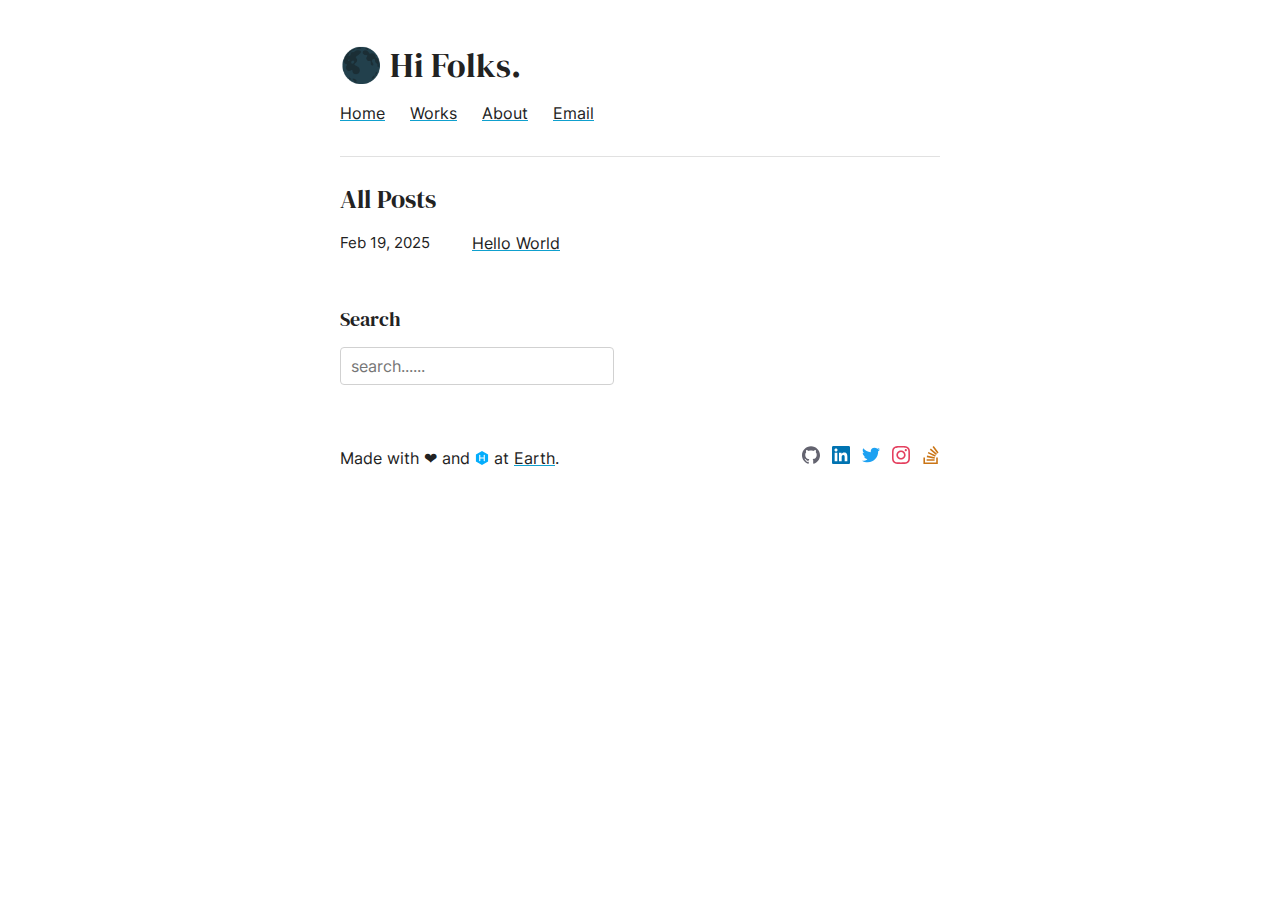
==== archives/index.html @ a4ba921f "Site updated: 2025-02-19 21:30:45" ====
<!DOCTYPE html>
<html lang="zh-Hans">

<head>

  <!-- Minima -->
  <!-- Hexo theme created by @adisaktijrs -->

  <!-- Basic Page Needs
  –––––––––––––––––––––––––––––––––––––––––––––––––– -->
  <meta charset="utf-8">

  
  <title>All Posts - </title>
  
  <link rel="sitemap" href="http://example.comsitemap.xml,sitemap.txt" />
  
  <link rel="canonical" href="http://example.com/archives/">
  
  <meta name="description" content="this is description">
  
  
  <meta name="author" content="">
  
  
  <meta property="og:image" content="http://example.com/images/thumbnail.jpg">
  
  
  <meta property="og:site_name" content="Hello, I&#39;m Jos" />
  <meta property="og:type" content="article" />
  <meta property="og:title" content="All Posts - " />
  
  <meta property="og:description" content="this is description">
  
  <meta property="og:url" content="http://example.com/archives/" />

  <meta name="twitter:card" content="summary_large_image">
  <meta name="twitter:title" content="All Posts - ">
  
  <meta name="twitter:description" content="this is description">
  
  
  
  <meta name="twitter:image" content="http://example.com/images/thumbnail.jpg">
  
  
  <meta name="twitter:url" content="http://example.com/archives/" />

  <!-- Mobile Specific Metas
  –––––––––––––––––––––––––––––––––––––––––––––––––– -->
  <meta name="viewport" content="width=device-width, initial-scale=1">

  <!-- Preload fonts
  –––––––––––––––––––––––––––––––––––––––––––––––––– -->
  <link rel="preload" href="/fonts/dm-serif-display-v4-latin-regular.woff2" as="font" type="font/woff2" crossorigin>
  <link rel="preload" href="/fonts/inter-v2-latin-regular.woff2" as="font" type="font/woff2" crossorigin>

  <!-- CSS
  –––––––––––––––––––––––––––––––––––––––––––––––––– -->
  
<link rel="stylesheet" href="/css/normalize.css">

  
<link rel="stylesheet" href="/css/skeleton.css">

  
<link rel="stylesheet" href="/css/custom.css">

  
<link rel="stylesheet" href="/css/prism-dark.css">

  
<link rel="stylesheet" href="/css/prism-line-numbers.css">

  <!-- User css -->
  
  
<link rel="stylesheet" href="/css/user.css">

  

  <!-- Favicon
  –––––––––––––––––––––––––––––––––––––––––––––––––– -->
  <link rel="icon" type="image/png" href="/images/favicon.png">

  <!-- Custom Theme Color Style
  –––––––––––––––––––––––––––––––––––––––––––––––––– -->
  <style>
  a:not(.icon) {
    text-decoration-color: #0FA0CE;
    background-image: linear-gradient(
      to bottom,
      rgba(0, 0, 0, 0) 50%,
      #0FA0CE 50%
    );
  }
  blockquote {
    border-left: 8px solid #0FA0CE;
  }
  .nanobar .bar {
    background: #0FA0CE;
  }
  .button.button-primary:hover,
  button.button-primary:hover,
  input[type="submit"].button-primary:hover,
  input[type="reset"].button-primary:hover,
  input[type="button"].button-primary:hover,
  .button.button-primary:focus,
  button.button-primary:focus,
  input[type="submit"].button-primary:focus,
  input[type="reset"].button-primary:focus,
  input[type="button"].button-primary:focus {
    background-color: #0FA0CE;
    border-color: #0FA0CE;
  }
  input[type="email"]:focus,
  input[type="number"]:focus,
  input[type="search"]:focus,
  input[type="text"]:focus,
  input[type="tel"]:focus,
  input[type="url"]:focus,
  input[type="password"]:focus,
  textarea:focus,
  select:focus {
    border: 1px solid #0FA0CE;
  }
</style>

  <!-- Google Analytics (With Privacy Settings On)
  –––––––––––––––––––––––––––––––––––––––––––––––––– -->
  

  
  <script src="/js/pic.min.js" defer></script>
  

  

<meta name="generator" content="Hexo 7.3.0"><link rel="alternate" href="/atom.xml" title="Hello, I'm Jos" type="application/atom+xml">
</head>

<body>
  <div class="container">
    <div class="row">
      <div>

        <div class="row">
  <div class="two columns" style="max-width: 50px">
    <h1 class="mt-2 mode">
      <div onclick=setDarkMode(true) id="darkBtn">🌑</div>
      <div onclick=setDarkMode(false) id="lightBtn" class=hidden>☀️</div>
      <script >
        if (localStorage.getItem('preferredTheme') == 'dark') {
          setDarkMode(true)
        }
        function setDarkMode(isDark) {
          var darkBtn = document.getElementById('darkBtn')
          var lightBtn = document.getElementById('lightBtn')
          if (isDark) {
            lightBtn.style.display = "block"
            darkBtn.style.display = "none"
            localStorage.setItem('preferredTheme', 'dark');
          } else {
            lightBtn.style.display = "none"
            darkBtn.style.display = "block"
            localStorage.removeItem('preferredTheme');
          }
          document.body.classList.toggle("darkmode");
        }
      </script>
    </h1>
  </div>

  <div class="six columns ml-1">
    <h1 class="mt-2">
      Hi Folks.
    </h1>
  </div>

  <div class="twelve columns">
    <div class="row">
      <div class="nine columns left">
        <a href="/">Home</a>
        
          
          <a href="/Works" class="ml">Works</a>
          
        
          
          <a href="/About" class="ml">About</a>
          
        
        
          
            <a href="mailto:test@test.test" target="_blank" class="ml">Email</a>
          
        
      </div>
    </div>
    <hr style="margin-bottom: 2.6rem">
  </div>
</div>

        <div class="trans">
          
<h2>All Posts</h2>


    <article>
      <div class="row">

        <div class="three columns left lit">
          <p class="bottom">Feb 19, 2025</p>
        </div>
        <div class="nine columns left mb-3">
          <a href="/2025/02/19/hello-world/" class="">
            
              Hello World
            
          </a>
        </div>
      </div>
    </article>

<div class="pagination-bar">
  <ul class="pagination">
    
    
  </ul>
</div>


        </div>
        <div class="row mt-2">
  <h3>Search</h3>
  <div><input id="search-text" title="search" class="search-text" type="text" placeholder="search......"></div>
  <div style="margin-top: 1.5rem;">
    <ul id="result"></ul>
  </div>
</div>
        <div class="row mt-2">
  
    <div class="eight columns">
      <p id="madewith">Made with ❤ and
        <a class="footer-link icon" href="https://hexo.io" target="_blank" style="text-decoration: none;" rel="noreferrer" aria-label="Hexo.io">
        <svg class="hexo svg-hov" width="14" role="img" xmlns="http://www.w3.org/2000/svg" viewBox="0 0 24 24"><title>Hexo.js</title><path d="M12 .007L1.57 6.056V18.05L12 23.995l10.43-6.049V5.952L12 .007zm4.798 17.105l-.939.521-.939-.521V12.94H9.08v4.172l-.94.521-.938-.521V6.89l.939-.521.939.521v4.172h5.84V6.89l.94-.521.938.521v10.222z"/></svg>
        </a>
        
        at <a href="https://en.wikipedia.org/wiki/Earth" target="_blank" rel="noreferrer">Earth</a>.</p>
        
    </div>

    <!-- Sepcial thanks to https://simpleicons.org/ for the icons -->
    <div class="four columns mb-3 posisi" >
      
      <a class="ml-0 footer-link icon" href="https://github.com/adisaktijrs" target="_blank" style="text-decoration: none" rel="noreferrer" aria-label="GitHub">
        <svg class="github svg-hov" width="18" role="img" viewBox="0 0 24 24" xmlns="http://www.w3.org/2000/svg"><title>GitHub</title><path d="M12 .297c-6.63 0-12 5.373-12 12 0 5.303 3.438 9.8 8.205 11.385.6.113.82-.258.82-.577 0-.285-.01-1.04-.015-2.04-3.338.724-4.042-1.61-4.042-1.61C4.422 18.07 3.633 17.7 3.633 17.7c-1.087-.744.084-.729.084-.729 1.205.084 1.838 1.236 1.838 1.236 1.07 1.835 2.809 1.305 3.495.998.108-.776.417-1.305.76-1.605-2.665-.3-5.466-1.332-5.466-5.93 0-1.31.465-2.38 1.235-3.22-.135-.303-.54-1.523.105-3.176 0 0 1.005-.322 3.3 1.23.96-.267 1.98-.399 3-.405 1.02.006 2.04.138 3 .405 2.28-1.552 3.285-1.23 3.285-1.23.645 1.653.24 2.873.12 3.176.765.84 1.23 1.91 1.23 3.22 0 4.61-2.805 5.625-5.475 5.92.42.36.81 1.096.81 2.22 0 1.606-.015 2.896-.015 3.286 0 .315.21.69.825.57C20.565 22.092 24 17.592 24 12.297c0-6.627-5.373-12-12-12"/></svg>
      </a>
      

      
      <a class="ml-0 footer-link icon" href="https://linkedin.com/in/adisaktijrs" target="_blank" style="text-decoration: none" rel="noreferrer" aria-label="LinkedIn">
        <svg class="linkedin svg-hov" width="18" role="img" viewBox="0 0 24 24" xmlns="http://www.w3.org/2000/svg"><title>LinkedIn</title><path d="M20.447 20.452h-3.554v-5.569c0-1.328-.027-3.037-1.852-3.037-1.853 0-2.136 1.445-2.136 2.939v5.667H9.351V9h3.414v1.561h.046c.477-.9 1.637-1.85 3.37-1.85 3.601 0 4.267 2.37 4.267 5.455v6.286zM5.337 7.433c-1.144 0-2.063-.926-2.063-2.065 0-1.138.92-2.063 2.063-2.063 1.14 0 2.064.925 2.064 2.063 0 1.139-.925 2.065-2.064 2.065zm1.782 13.019H3.555V9h3.564v11.452zM22.225 0H1.771C.792 0 0 .774 0 1.729v20.542C0 23.227.792 24 1.771 24h20.451C23.2 24 24 23.227 24 22.271V1.729C24 .774 23.2 0 22.222 0h.003z"/></svg>
      </a>
      

      
      <a class="ml-0 footer-link icon" href="https://twitter.com/adisaktijrs" target="_blank" style="text-decoration: none" rel="noreferrer" aria-label="Twitter">
        <svg class="twitter svg-hov" width="18" role="img" viewBox="0 0 24 24" xmlns="http://www.w3.org/2000/svg"><title>Twitter</title><path d="M23.954 4.569c-.885.389-1.83.654-2.825.775 1.014-.611 1.794-1.574 2.163-2.723-.951.555-2.005.959-3.127 1.184-.896-.959-2.173-1.559-3.591-1.559-2.717 0-4.92 2.203-4.92 4.917 0 .39.045.765.127 1.124C7.691 8.094 4.066 6.13 1.64 3.161c-.427.722-.666 1.561-.666 2.475 0 1.71.87 3.213 2.188 4.096-.807-.026-1.566-.248-2.228-.616v.061c0 2.385 1.693 4.374 3.946 4.827-.413.111-.849.171-1.296.171-.314 0-.615-.03-.916-.086.631 1.953 2.445 3.377 4.604 3.417-1.68 1.319-3.809 2.105-6.102 2.105-.39 0-.779-.023-1.17-.067 2.189 1.394 4.768 2.209 7.557 2.209 9.054 0 13.999-7.496 13.999-13.986 0-.209 0-.42-.015-.63.961-.689 1.8-1.56 2.46-2.548l-.047-.02z"/></svg>
      </a>
      

      
      <a class="ml-0 footer-link icon" href="https://instagram.com/adisaktijrs" target="_blank" style="text-decoration: none" rel="noreferrer" aria-label="Instagram">
        <svg class="instagram svg-hov" width="18" role="img" viewBox="0 0 24 24" xmlns="http://www.w3.org/2000/svg"><title>Instagram</title><path d="M12 0C8.74 0 8.333.015 7.053.072 5.775.132 4.905.333 4.14.63c-.789.306-1.459.717-2.126 1.384S.935 3.35.63 4.14C.333 4.905.131 5.775.072 7.053.012 8.333 0 8.74 0 12s.015 3.667.072 4.947c.06 1.277.261 2.148.558 2.913.306.788.717 1.459 1.384 2.126.667.666 1.336 1.079 2.126 1.384.766.296 1.636.499 2.913.558C8.333 23.988 8.74 24 12 24s3.667-.015 4.947-.072c1.277-.06 2.148-.262 2.913-.558.788-.306 1.459-.718 2.126-1.384.666-.667 1.079-1.335 1.384-2.126.296-.765.499-1.636.558-2.913.06-1.28.072-1.687.072-4.947s-.015-3.667-.072-4.947c-.06-1.277-.262-2.149-.558-2.913-.306-.789-.718-1.459-1.384-2.126C21.319 1.347 20.651.935 19.86.63c-.765-.297-1.636-.499-2.913-.558C15.667.012 15.26 0 12 0zm0 2.16c3.203 0 3.585.016 4.85.071 1.17.055 1.805.249 2.227.415.562.217.96.477 1.382.896.419.42.679.819.896 1.381.164.422.36 1.057.413 2.227.057 1.266.07 1.646.07 4.85s-.015 3.585-.074 4.85c-.061 1.17-.256 1.805-.421 2.227-.224.562-.479.96-.899 1.382-.419.419-.824.679-1.38.896-.42.164-1.065.36-2.235.413-1.274.057-1.649.07-4.859.07-3.211 0-3.586-.015-4.859-.074-1.171-.061-1.816-.256-2.236-.421-.569-.224-.96-.479-1.379-.899-.421-.419-.69-.824-.9-1.38-.165-.42-.359-1.065-.42-2.235-.045-1.26-.061-1.649-.061-4.844 0-3.196.016-3.586.061-4.861.061-1.17.255-1.814.42-2.234.21-.57.479-.96.9-1.381.419-.419.81-.689 1.379-.898.42-.166 1.051-.361 2.221-.421 1.275-.045 1.65-.06 4.859-.06l.045.03zm0 3.678c-3.405 0-6.162 2.76-6.162 6.162 0 3.405 2.76 6.162 6.162 6.162 3.405 0 6.162-2.76 6.162-6.162 0-3.405-2.76-6.162-6.162-6.162zM12 16c-2.21 0-4-1.79-4-4s1.79-4 4-4 4 1.79 4 4-1.79 4-4 4zm7.846-10.405c0 .795-.646 1.44-1.44 1.44-.795 0-1.44-.646-1.44-1.44 0-.794.646-1.439 1.44-1.439.793-.001 1.44.645 1.44 1.439z"/></svg>
      </a>
      

      
      <a class="ml-0 footer-link icon" href="https://stackoverflow.com/story/tobiasreithmeier" target="_blank" style="text-decoration: none" rel="noreferrer" aria-label="StackOverflow">
        <svg class="stackoverflow svg-hov" width="18" role="img" viewBox="0 0 24 24" xmlns="http://www.w3.org/2000/svg"><title>Stack Overflow</title><path d="M15.725 0l-1.72 1.277 6.39 8.588 1.716-1.277L15.725 0zm-3.94 3.418l-1.369 1.644 8.225 6.85 1.369-1.644-8.225-6.85zm-3.15 4.465l-.905 1.94 9.702 4.517.904-1.94-9.701-4.517zm-1.85 4.86l-.44 2.093 10.473 2.201.44-2.092-10.473-2.203zM1.89 15.47V24h19.19v-8.53h-2.133v6.397H4.021v-6.396H1.89zm4.265 2.133v2.13h10.66v-2.13H6.154Z"/></svg>
      </a>
      

    </div>
  
</div>

      </div>

    </div>

  </div>
  <script src="/js/nanobar.min.js"></script>

  <script>
    var options = {
      classname: 'nanobar',
      id: 'myNanobar'
    };
    var nanobar = new Nanobar(options);
    nanobar.go(30);
    nanobar.go(76);
    nanobar.go(100);
  </script>

</body>

</html>
---- css/skeleton.css ----
/*
* Skeleton V2.0.4
* Copyright 2014, Dave Gamache
* www.getskeleton.com
* Free to use under the MIT license.
* http://www.opensource.org/licenses/mit-license.php
* 12/29/2014
*/
/* Table of contents
––––––––––––––––––––––––––––––––––––––––––––––––––
- Grid
- Base Styles
- Typography
- Links
- Buttons
- Forms
- Lists
- Code
- Tables
- Spacing
- Utilities
- Clearing
- Media Queries
*/
/* Grid
–––––––––––––––––––––––––––––––––––––––––––––––––– */
.container {
  position: relative;
  width: 100%;
  max-width: 640px;
  margin: 0 auto;
  padding: 0 20px;
  box-sizing: border-box;
}

.column,
.columns {
  width: 100%;
  float: left;
  box-sizing: border-box;
}

/* For devices larger than 550px */
@media (min-width: 550px) {
  .column,
  .columns {
    margin-left: 4%;
  }

  .column:first-child,
  .columns:first-child {
    margin-left: 0;
  }

  .one.column,
  .one.columns {
    width: 4.66666666667%;
  }

  .two.columns {
    width: 13.3333333333%;
  }

  .three.columns {
    width: 22%;
  }

  .four.columns {
    width: 30.6666666667%;
  }

  .five.columns {
    width: 39.3333333333%;
  }

  .six.columns {
    width: 48%;
  }

  .seven.columns {
    width: 56.6666666667%;
  }

  .eight.columns {
    width: 65.3333333333%;
  }

  .nine.columns {
    width: 74.0%;
  }

  .ten.columns {
    width: 82.6666666667%;
  }

  .eleven.columns {
    width: 91.3333333333%;
  }

  .twelve.columns {
    width: 100%;
    margin-left: 0;
  }

  .one-third.column {
    width: 30.6666666667%;
  }

  .two-thirds.column {
    width: 65.3333333333%;
  }

  .one-half.column {
    width: 48%;
  }

  /* Offsets */
  .offset-by-one.column,
  .offset-by-one.columns {
    margin-left: 8.66666666667%;
  }

  .offset-by-two.column,
  .offset-by-two.columns {
    margin-left: 17.3333333333%;
  }

  .offset-by-three.column,
  .offset-by-three.columns {
    margin-left: 26%;
  }

  .offset-by-four.column,
  .offset-by-four.columns {
    margin-left: 34.6666666667%;
  }

  .offset-by-five.column,
  .offset-by-five.columns {
    margin-left: 43.3333333333%;
  }

  .offset-by-six.column,
  .offset-by-six.columns {
    margin-left: 52%;
  }

  .offset-by-seven.column,
  .offset-by-seven.columns {
    margin-left: 60.6666666667%;
  }

  .offset-by-eight.column,
  .offset-by-eight.columns {
    margin-left: 69.3333333333%;
  }

  .offset-by-nine.column,
  .offset-by-nine.columns {
    margin-left: 78.0%;
  }

  .offset-by-ten.column,
  .offset-by-ten.columns {
    margin-left: 86.6666666667%;
  }

  .offset-by-eleven.column,
  .offset-by-eleven.columns {
    margin-left: 95.3333333333%;
  }

  .offset-by-one-third.column,
  .offset-by-one-third.columns {
    margin-left: 34.6666666667%;
  }

  .offset-by-two-thirds.column,
  .offset-by-two-thirds.columns {
    margin-left: 69.3333333333%;
  }

  .offset-by-one-half.column,
  .offset-by-one-half.columns {
    margin-left: 52%;
  }
}

/* Base Styles
–––––––––––––––––––––––––––––––––––––––––––––––––– */
/* NOTE
html is set to 62.5% so that all the REM measurements throughout Skeleton
are based on 10px sizing. So basically 1.5rem = 15px :) */
html {
  font-size: 62.5%;
}

body {
  font-size: 1.6em;
  /* currently ems cause chrome bug misinterpreting rems on body element */
  line-height: 1.6;
  font-weight: 400;
  font-family: "Inter", "HelveticaNeue", "Helvetica Neue", Helvetica, Arial, sans-serif;
  color: #222;
}

/* Typography
–––––––––––––––––––––––––––––––––––––––––––––––––– */
h1, h2, h3, h4, h5, h6 {
  margin-top: 0;
  margin-bottom: 1.5rem;
  font-family: 'DM Serif Display', serif;
  font-weight: 400;
}

h1 {
  font-size: 3.4rem;
  line-height: 1.2;
}

h2 {
  font-size: 2.6rem;
  line-height: 1.25;
}

h3 {
  font-size: 2.0rem;
  line-height: 1.3;
}

h4 {
  font-size: 1.6rem;
  line-height: 1.35;
}

h5 {
  font-size: 1.4rem;
  line-height: 1.5;
}

h6 {
  font-size: 1.2rem;
  line-height: 1.6;
  letter-spacing: 0;
}

/* Larger than phablet */
/* @media (min-width: 550px) {
  h1 {
    font-size: 5.0rem;
  }

  h2 {
    font-size: 4.2rem;
  }

  h3 {
    font-size: 3.6rem;
  }

  h4 {
    font-size: 3.0rem;
  }

  h5 {
    font-size: 2.4rem;
  }

  h6 {
    font-size: 1.8rem;
  }
} */

p {
  margin-top: 0;
}

/* Links
–––––––––––––––––––––––––––––––––––––––––––––––––– */
a:not(.icon) {
  color: inherit;
  background-size: 100% 200%;
  transition:
    background-position .2s ease-in-out
}

a:hover:not(.icon),
a:focus:not(.icon) {
  background-position: 0 100%;
  color: #fff;
}

/* a:hover {
  background-color: #0FA0CE;
  transition: to top 200ms ease-out;

}

.link {
  text-decoration: none;
  color: inherit;
  position: relative;
}

.link:hover {
  color: inherit;
}

.link:after {
  content: "";
  position: absolute;
  z-index: -1;
  top: 80%;
  left: -0.1em;
  right: -0.1em;
  bottom: 0;
  transition: top 200ms cubic-bezier(0, .8, .13, 1);
  background-color: #0FA0CE;
}

.link:hover:after {
  top: 0%;
} */

/* Buttons
–––––––––––––––––––––––––––––––––––––––––––––––––– */
.button,
button,
input[type="submit"],
input[type="reset"],
input[type="button"] {
  display: inline-block;
  height: 38px;
  padding: 0 30px;
  color: #555;
  text-align: center;
  font-size: 11px;
  font-weight: 600;
  line-height: 38px;
  letter-spacing: .1rem;
  text-transform: uppercase;
  text-decoration: none;
  white-space: nowrap;
  background-color: transparent;
  border-radius: 4px;
  border: 1px solid #bbb;
  cursor: pointer;
  box-sizing: border-box;
}

.button:hover,
button:hover,
input[type="submit"]:hover,
input[type="reset"]:hover,
input[type="button"]:hover,
.button:focus,
button:focus,
input[type="submit"]:focus,
input[type="reset"]:focus,
input[type="button"]:focus {
  color: #333;
  border-color: #888;
  outline: 0;
}

.button.button-primary,
button.button-primary,
input[type="submit"].button-primary,
input[type="reset"].button-primary,
input[type="button"].button-primary {
  color: #FFF;
  background-color: #333;
  border-color: #333;
}

.button.button-primary:hover,
button.button-primary:hover,
input[type="submit"].button-primary:hover,
input[type="reset"].button-primary:hover,
input[type="button"].button-primary:hover,
.button.button-primary:focus,
button.button-primary:focus,
input[type="submit"].button-primary:focus,
input[type="reset"].button-primary:focus,
input[type="button"].button-primary:focus {
  color: #FFF;
}

/* Forms
–––––––––––––––––––––––––––––––––––––––––––––––––– */
input[type="email"],
input[type="number"],
input[type="search"],
input[type="text"],
input[type="tel"],
input[type="url"],
input[type="password"],
textarea,
select {
  height: 38px;
  padding: 6px 10px;
  /* The 6px vertically centers text on FF, ignored by Webkit */
  background-color: #fff;
  border: 1px solid #D1D1D1;
  border-radius: 4px;
  box-shadow: none;
  box-sizing: border-box;
}

/* Removes awkward default styles on some inputs for iOS */
input[type="email"],
input[type="number"],
input[type="search"],
input[type="text"],
input[type="tel"],
input[type="url"],
input[type="password"],
textarea {
  -webkit-appearance: none;
  -moz-appearance: none;
  appearance: none;
}

textarea {
  min-height: 65px;
  padding-top: 6px;
  padding-bottom: 6px;
}

input[type="email"]:focus,
input[type="number"]:focus,
input[type="search"]:focus,
input[type="text"]:focus,
input[type="tel"]:focus,
input[type="url"]:focus,
input[type="password"]:focus,
textarea:focus,
select:focus {
  outline: 0;
}

label,
legend {
  display: block;
  margin-bottom: .5rem;
  font-weight: 600;
}

fieldset {
  padding: 0;
  border-width: 0;
}

input[type="checkbox"],
input[type="radio"] {
  display: inline;
}

label>.label-body {
  display: inline-block;
  margin-left: .5rem;
  font-weight: normal;
}

/* Lists
–––––––––––––––––––––––––––––––––––––––––––––––––– */
ul {
  list-style: circle outside;
  margin-left: 2rem;
}

ol {
  list-style: decimal outside;
  margin-left: 2rem;
}

ol, ul {
  padding-left: 0;
  margin-top: 0;
}

ul ul,
ul ol,
ol ol,
ol ul {
  margin: 1.5rem 0 1.5rem 3rem;
  font-size: 90%;
}

li {
  margin-bottom: 1rem;
}

/* Code
–––––––––––––––––––––––––––––––––––––––––––––––––– */
/* code {
  padding: .2rem .5rem;
  margin: 0 .2rem;
  font-size: 90%;
  white-space: nowrap;
  background: #F1F1F1;
  border: 1px solid #E1E1E1;
  border-radius: 4px;
}

pre>code {
  display: block;
  padding: 1rem 1.5rem;
  white-space: pre;
} */
/* Tables
–––––––––––––––––––––––––––––––––––––––––––––––––– */
th,
td {
  padding: 12px 15px;
  text-align: left;
  border-bottom: 1px solid #E1E1E1;
}

th:first-child,
td:first-child {
  padding-left: 0;
}

th:last-child,
td:last-child {
  padding-right: 0;
}

/* Spacing
–––––––––––––––––––––––––––––––––––––––––––––––––– */
button,
.button {
  margin-bottom: 1rem;
}

input,
textarea,
select,
fieldset {
  margin-bottom: 1.5rem;
}

/* pre,
blockquote,
dl,
figure,
table,
p,
ul,
ol,
form {
  margin-bottom: 2.5rem;
} */

/* Utilities
–––––––––––––––––––––––––––––––––––––––––––––––––– */
.u-full-width {
  width: 100%;
  box-sizing: border-box;
}

.u-max-full-width {
  max-width: 100%;
  box-sizing: border-box;
}

.u-pull-right {
  float: right;
}

.u-pull-left {
  float: left;
}

/* Misc
–––––––––––––––––––––––––––––––––––––––––––––––––– */
hr {
  margin-top: 3rem;
  margin-bottom: 3.5rem;
  border-width: 0;
  border-top: 1px solid #E1E1E1;
}

/* Clearing
–––––––––––––––––––––––––––––––––––––––––––––––––– */
/* Self Clearing Goodness */
.container:after,
.row:after,
.u-cf {
  content: "";
  display: table;
  clear: both;
}

/* Media Queries
–––––––––––––––––––––––––––––––––––––––––––––––––– */
/*
Note: The best way to structure the use of media queries is to create the queries
near the relevant code. For example, if you wanted to change the styles for buttons
on small devices, paste the mobile query code up in the buttons section and style it
there.
*/
/* Larger than mobile */
@media (min-width: 400px) {}

/* Larger than phablet (also point when grid becomes active) */
@media (min-width: 550px) {}

/* Larger than tablet */
@media (min-width: 750px) {}

/* Larger than desktop */
@media (min-width: 1000px) {}

/* Larger than Desktop HD */
@media (min-width: 1200px) {}
---- css/custom.css ----
/* dm-serif-display-regular - latin */
@font-face {
  font-family: 'DM Serif Display';
  font-style: normal;
  font-weight: 400;
  src: url('../fonts/dm-serif-display-v4-latin-regular.eot'); /* IE9 Compat Modes */
  src: local('DM Serif Display Regular'), local('DMSerifDisplay-Regular'),
       url('../fonts/dm-serif-display-v4-latin-regular.eot?#iefix') format('embedded-opentype'), /* IE6-IE8 */
       url('../fonts/dm-serif-display-v4-latin-regular.woff2') format('woff2'), /* Super Modern Browsers */
       url('../fonts/dm-serif-display-v4-latin-regular.woff') format('woff'), /* Modern Browsers */
       url('../fonts/dm-serif-display-v4-latin-regular.ttf') format('truetype'), /* Safari, Android, iOS */
       url('../fonts/dm-serif-display-v4-latin-regular.svg#DMSerifDisplay') format('svg'); /* Legacy iOS */

  font-display: swap; /* Add font-display */
}

/* inter-regular - latin */
@font-face {
  font-family: 'Inter';
  font-style: normal;
  font-weight: 400;
  src: url('../fonts/inter-v2-latin-regular.eot'); /* IE9 Compat Modes */
  src: local(''),
       url('../fonts/inter-v2-latin-regular.eot?#iefix') format('embedded-opentype'), /* IE6-IE8 */
       url('../fonts/inter-v2-latin-regular.woff2') format('woff2'), /* Super Modern Browsers */
       url('../fonts/inter-v2-latin-regular.woff') format('woff'), /* Modern Browsers */
       url('../fonts/inter-v2-latin-regular.ttf') format('truetype'), /* Safari, Android, iOS */
       url('../fonts/inter-v2-latin-regular.svg#Inter') format('svg'); /* Legacy iOS */

  font-display: swap; /* Add font-display */
}

html {
  overflow: auto;
}

img {
  max-width: 100%;
  -webkit-box-shadow: 0 0 5px rgba(0, 0, 0, 0.6);
  -moz-box-shadow: 0 0 5px rgba(0, 0, 0, 0.6);
  box-shadow: 0 0 5px rgba(0, 0, 0, 0.6);
  margin-bottom: 1%;
}

@media (min-width: 550px) {
  /*
  Side by side gallery
  use with </> alignment
  e.g.
  [_gallery >](imgages/test.jpg)
  */
  img[alt~="_gallery"] {
    max-width: 49.5%;
  }

  /* Aligned to the right */
  img[alt$=">"] {
    float: right;
  }

  /* Aligned to the left */
  img[alt$="<"] {
    float: left;
  }

  /* Centered image */
  img[alt$="><"] {
    display: block;
    margin: auto;
    float: none !important;
  }
}

.center {
  text-align: center;
}

.left {
  margin-left: 0;
}

.lit {
  font-size: 1.5rem;
  font-weight: 300;
}

.little-svg {
  fill: #fff;
}

.ml-0 {
  margin-left: 0.7rem;
}

.ml {
  margin-left: 2rem;
}

.ml-1 {
  margin-left: 5rem;
}

.bottom {
  margin-block-start: 0px;
  margin-block-end: 0px;
  margin-bottom: 0px;
}

.mb-1 {
  margin-bottom: 0px;
}

.mb-2 {
  margin-bottom: 5px;
}

.mb-3 {
  margin-bottom: 20px;
}

.mr {
  margin-right: 32px;
}

.mt-0 {
  margin-top: 0px;
}

.mt-2 {
  margin-top: 3rem;
}

.mt-3 {
  margin-top: 4rem;
}

.mx-auto {
  margin: auto;
}

.mode {
  position: absolute;
  display: block;
  cursor: pointer;
  -webkit-touch-callout: none; /* iOS Safari */
    -webkit-user-select: none; /* Safari */
     -khtml-user-select: none; /* Konqueror HTML */
       -moz-user-select: none; /* Old versions of Firefox */
        -ms-user-select: none; /* Internet Explorer/Edge */
            user-select: none; /* Non-prefixed version, currently
                                  supported by Chrome, Edge, Opera and Firefox */
}

.text-center {
  text-align: center;
}

.text-right {
  text-align: right;
}

.tag-link {
  margin-right: 10px;
}

.about {
  width: 150px;
  height: 150px;
  border-radius: 50%;
}

code:not(pre code) {
  background-color: rgb(230, 230, 230);
  border-radius: 5px;
  padding: 0px 2px;
  font-size: 85%;
}

body.darkmode code:not(pre code) {
  background-color: rgb(65, 65, 65);
}

/* blockquote */
blockquote {
  font-family: 'Inter';
  background-color: rgba(148, 148, 149, 0.08) ;
  margin: 1.5em 0px;
  padding: 1.1em 20px 1px 20px;
  font-style: italic;
}

blockquote footer {
  font-family: 'Inter';
  font-size: 16px;
  padding-bottom: 10px;
  margin-top: -10px;
}

blockquote footer cite:before {
  content: "—";
  padding: 0 0.5em;
}

/* Scroll bar */
::-webkit-scrollbar {
  width: 8px;
  height: 8px;
}

::-webkit-scrollbar-thumb {
  background: rgb(128 128 128 / 70%);
}
::-webkit-scrollbar-thumb:window-inactive {
  background: rgb(128 128 128 / 20%);
}

::-webkit-scrollbar-thumb:active {
  background-color: rgb(128 128 128 / 100%);
}

/* Footer */
a.footer-link:hover,
a.footer-link:focus {
  cursor: pointer;
}

.svg-hov {
  transition: all .2s ease-in-out;
}
.svg-hov:hover {
  transform: translateY(-3px);
  transition: all .2s ease-in-out;

}

.hexo {
  fill: #03adfc;
  vertical-align: middle;
  padding-bottom: 4px;
}

.github {
  fill: #63636F;
}
.linkedin {
  fill: #0073b1;
}
.twitter {
  fill: #1DA1F2;
}
.instagram {
  fill: #E4405F
}
.stackoverflow {
  fill: #ca7516;
}
.nanobar {
  left: 0;
}

body {
  position: absolute;
  top: 10px;
  left: 10px;
  bottom: 10px;
  right: 10px;
  padding: 5px;
  overflow-y: scroll;
  overflow-x: hidden;
  transition: all 0.3s ease-in-out;
}

body.darkmode {
  background: rgb(34, 34, 38);
  color: rgb(230, 230, 230);
}

.trans {
  animation: transitionPlay 0.7s;
}

@keyframes transitionPlay {
  from {
    opacity: 0;
    transform: translateY(20px);
  }

  to {
    opacity: 1;
    transform: none;
  }
}

.hidden {
  display: none;
}

#comments {
  text-align: center;
}

#madewith {
  text-align: center;
}

.posisi {
  text-align: center;
}

@media (min-width: 550px) {
  .posisi {
    text-align: right;
  }

  #comments {
    text-align: left;
  }

  #madewith {
    text-align: left;
  }

}
---- css/prism-dark.css ----
/* https://github.com/PrismJS/prism-themes/blob/master/themes/prism-vsc-dark-plus.css */
pre[class*="language-"],
code[class*="language-"] {
  color: #d4d4d4;
  font-size: 13px;
  text-shadow: none;
  font-family: Menlo, Monaco, Consolas, "Andale Mono", "Ubuntu Mono",
    "Courier New", monospace;
  direction: ltr;
  text-align: left;
  white-space: pre;
  word-spacing: normal;
  word-break: normal;
  line-height: 1.5;
  -moz-tab-size: 4;
  -o-tab-size: 4;
  tab-size: 4;
  -webkit-hyphens: none;
  -moz-hyphens: none;
  -ms-hyphens: none;
  hyphens: none;
}

pre[class*="language-"]::selection,
code[class*="language-"]::selection,
pre[class*="language-"] *::selection,
code[class*="language-"] *::selection {
  text-shadow: none;
  background: #75a7ca;
}

@media print {
  pre[class*="language-"],
  code[class*="language-"] {
    text-shadow: none;
  }
}

pre[class*="language-"] {
  padding: 1em;
  margin: 0.5em 0;
  overflow: auto;
  background: #292929;
}

:not(pre) > code[class*="language-"] {
  padding: 0.1em 0.3em;
  border-radius: 0.3em;
  color: #db4c69;
  background: #f9f2f4;
}
/*********************************************************
* Tokens
*/
.namespace {
  opacity: 0.7;
}

.token.doctype .token.doctype-tag {
  color: #569cd6;
}

.token.doctype .token.name {
  color: #9cdcfe;
}

.token.comment,
.token.prolog {
  color: #6a9955;
}

.token.punctuation,
.language-html .language-css .token.punctuation,
.language-html .language-javascript .token.punctuation {
  color: #d4d4d4;
}

.token.property,
.token.tag,
.token.boolean,
.token.number,
.token.constant,
.token.symbol,
.token.inserted,
.token.unit {
  color: #b5cea8;
}

.token.selector,
.token.attr-name,
.token.string,
.token.char,
.token.builtin,
.token.deleted {
  color: #ce9178;
}

.language-css .token.string.url {
  text-decoration: underline;
}

.token.operator,
.token.entity {
  color: #d4d4d4;
}

.token.operator.arrow {
  color: #569cd6;
}

.token.atrule {
  color: #ce9178;
}

.token.atrule .token.rule {
  color: #c586c0;
}

.token.atrule .token.url {
  color: #9cdcfe;
}

.token.atrule .token.url .token.function {
  color: #dcdcaa;
}

.token.atrule .token.url .token.punctuation {
  color: #d4d4d4;
}

.token.keyword {
  color: #569cd6;
}

.token.keyword.module,
.token.keyword.control-flow {
  color: #c586c0;
}

.token.function,
.token.function .token.maybe-class-name {
  color: #dcdcaa;
}

.token.regex {
  color: #d16969;
}

.token.important {
  color: #569cd6;
}

.token.italic {
  font-style: italic;
}

.token.constant {
  color: #9cdcfe;
}

.token.class-name,
.token.maybe-class-name {
  color: #4ec9b0;
}

.token.console {
  color: #9cdcfe;
}

.token.parameter {
  color: #9cdcfe;
}

.token.interpolation {
  color: #9cdcfe;
}

.token.punctuation.interpolation-punctuation {
  color: #569cd6;
}

.token.boolean {
  color: #569cd6;
}

.token.property,
.token.variable,
.token.imports .token.maybe-class-name,
.token.exports .token.maybe-class-name {
  color: #9cdcfe;
}

.token.selector {
  color: #d7ba7d;
}

.token.escape {
  color: #d7ba7d;
}

.token.tag {
  color: #569cd6;
}

.token.tag .token.punctuation {
  color: #808080;
}

.token.cdata {
  color: #808080;
}

.token.attr-name {
  color: #9cdcfe;
}

.token.attr-value,
.token.attr-value .token.punctuation {
  color: #ce9178;
}

.token.attr-value .token.punctuation.attr-equals {
  color: #d4d4d4;
}

.token.entity {
  color: #569cd6;
}

.token.namespace {
  color: #4ec9b0;
}
/*********************************************************
* Language Specific
*/

pre[class*="language-javascript"],
code[class*="language-javascript"],
pre[class*="language-jsx"],
code[class*="language-jsx"],
pre[class*="language-typescript"],
code[class*="language-typescript"],
pre[class*="language-tsx"],
code[class*="language-tsx"] {
  color: #9cdcfe;
}

pre[class*="language-css"],
code[class*="language-css"] {
  color: #ce9178;
}

pre[class*="language-html"],
code[class*="language-html"] {
  color: #d4d4d4;
}

.language-regex .token.anchor {
  color: #dcdcaa;
}

.language-html .token.punctuation {
  color: #808080;
}
/*********************************************************
* Line highlighting
*/
pre[data-line] {
  position: relative;
}

pre[class*="language-"] > code[class*="language-"] {
  position: relative;
  z-index: 1;
}

.line-highlight {
  position: absolute;
  left: 0;
  right: 0;
  padding: inherit 0;
  margin-top: 1em;
  background: #f7ebc6;
  box-shadow: inset 5px 0 0 #f7d87c;
  z-index: 0;
  pointer-events: none;
  line-height: inherit;
  white-space: pre;
}
---- css/prism-line-numbers.css ----
pre[class*="language-"].line-numbers {
  position: relative;
  padding-left: 3em;
  counter-reset: linenumber;
}

pre[class*="language-"].line-numbers > code {
  position: relative;
  white-space: inherit;
}

.line-numbers .line-numbers-rows {
  position: absolute;
  pointer-events: none;
  top: 0;
  font-size: 100%;
  left: -3.8em;
  width: 3em; /* works for line-numbers below 1000 lines */
  letter-spacing: -1px;
  border-right: 1px solid #999;

  -webkit-user-select: none;
  -moz-user-select: none;
  -ms-user-select: none;
  user-select: none;
}

.line-numbers-rows > span {
  display: block;
  counter-increment: linenumber;
}

.line-numbers-rows > span:before {
  content: counter(linenumber);
  color: #999;
  display: block;
  padding-right: 0.8em;
  text-align: right;
}
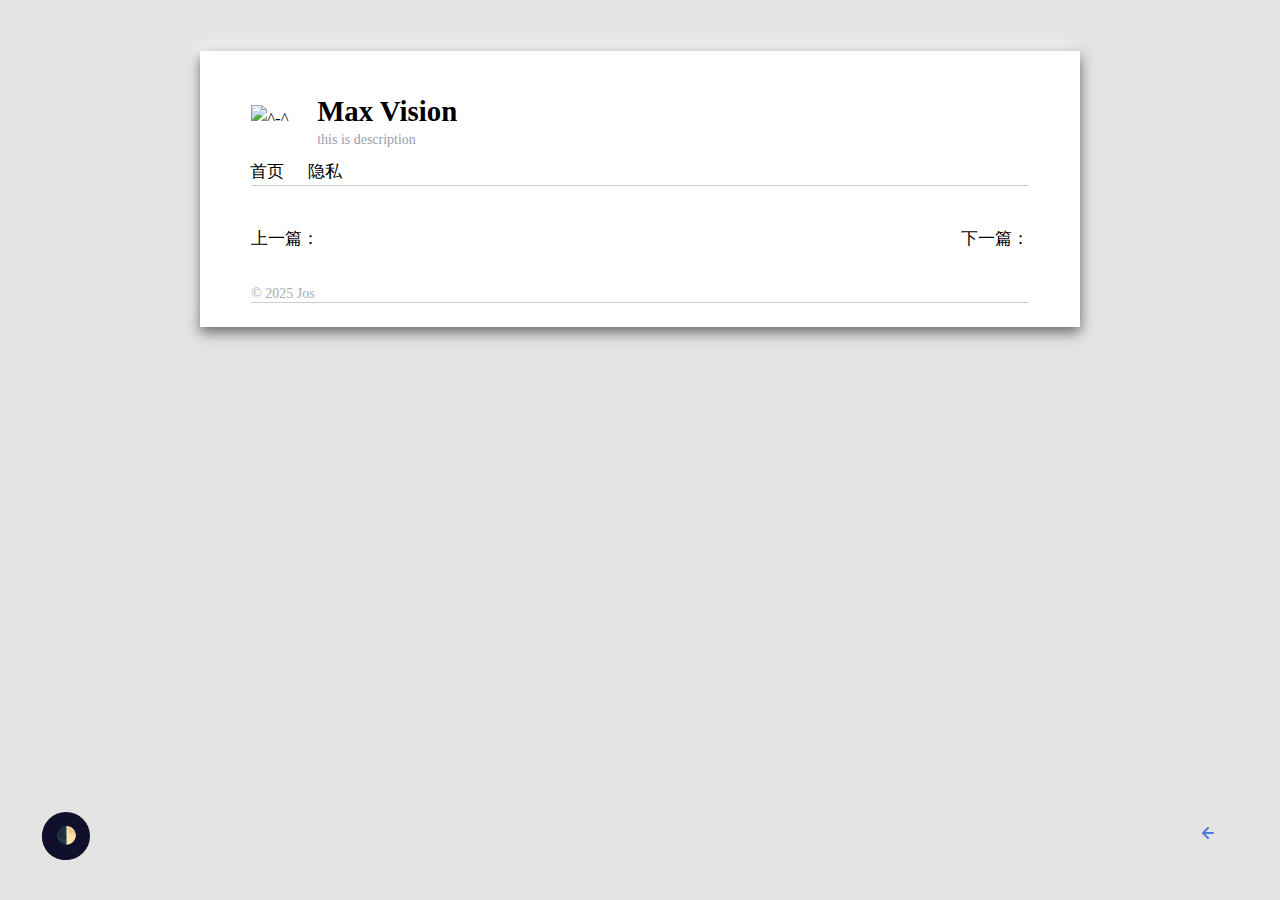
==== commit 178d3bea: "Site updated: 2025-02-19 23:43:36" ====
--- a/archives/index.html
+++ b/archives/index.html
@@ -1,309 +1,330 @@
 <!DOCTYPE html>
 <html lang="zh-Hans">
-
-<head>
-
-  <!-- Minima -->
-  <!-- Hexo theme created by @adisaktijrs -->
-
-  <!-- Basic Page Needs
-  –––––––––––––––––––––––––––––––––––––––––––––––––– -->
-  <meta charset="utf-8">
-
-  
-  <title>All Posts - </title>
-  
-  <link rel="sitemap" href="http://example.comsitemap.xml,sitemap.txt" />
-  
-  <link rel="canonical" href="http://example.com/archives/">
-  
-  <meta name="description" content="this is description">
-  
-  
-  <meta name="author" content="">
-  
-  
-  <meta property="og:image" content="http://example.com/images/thumbnail.jpg">
-  
-  
-  <meta property="og:site_name" content="Hello, I&#39;m Jos" />
-  <meta property="og:type" content="article" />
-  <meta property="og:title" content="All Posts - " />
-  
-  <meta property="og:description" content="this is description">
-  
-  <meta property="og:url" content="http://example.com/archives/" />
-
-  <meta name="twitter:card" content="summary_large_image">
-  <meta name="twitter:title" content="All Posts - ">
-  
-  <meta name="twitter:description" content="this is description">
-  
-  
-  
-  <meta name="twitter:image" content="http://example.com/images/thumbnail.jpg">
-  
-  
-  <meta name="twitter:url" content="http://example.com/archives/" />
-
-  <!-- Mobile Specific Metas
-  –––––––––––––––––––––––––––––––––––––––––––––––––– -->
-  <meta name="viewport" content="width=device-width, initial-scale=1">
-
-  <!-- Preload fonts
-  –––––––––––––––––––––––––––––––––––––––––––––––––– -->
-  <link rel="preload" href="/fonts/dm-serif-display-v4-latin-regular.woff2" as="font" type="font/woff2" crossorigin>
-  <link rel="preload" href="/fonts/inter-v2-latin-regular.woff2" as="font" type="font/woff2" crossorigin>
-
-  <!-- CSS
-  –––––––––––––––––––––––––––––––––––––––––––––––––– -->
-  
-<link rel="stylesheet" href="/css/normalize.css">
-
-  
-<link rel="stylesheet" href="/css/skeleton.css">
-
-  
+    
+    <head>
+    <meta charset="utf-8">
+    <meta content="width=device-width, initial-scale=1.0, maximum-scale=1.0, user-scalable=no, viewport-fit=cover" name="viewport" />
+    <meta name="description" content="" />
+    <meta name="hexo-theme-A4" content="v1.9.7" />
+    <link rel="alternate icon" type="image/webp" href="/img/favicon.webp">
+    <title>Max Vision</title>
+
+    
+        
+<link rel="stylesheet" href="/css/highlight/style1.css">
+
+        
+<link rel="stylesheet" href="/css/reset.css">
+
+        
+<link rel="stylesheet" href="/css/markdown.css">
+
+        
+<link rel="stylesheet" href="/css/fonts.css">
+ 
+         <!--注意：首页既不是post也不是page-->
+        
+        
+        
+<link rel="stylesheet" href="/css/ui.css">
+ 
+        
+<link rel="stylesheet" href="/css/style.css">
+
+
+        
+            <!--返回顶部css-->
+            
+<link rel="stylesheet" href="/css/returnToTop.css">
+
+            
+<link rel="stylesheet" href="/css/unicons.css">
+
+        
+        
+    
+
+    
+        
+<link rel="stylesheet" href="/css/returnToLastPage.css">
+
+    
+    
+   
+<link rel="stylesheet" href="/css/lightgallery-bundle.min.css">
+
+
+   
+        
 <link rel="stylesheet" href="/css/custom.css">
 
-  
-<link rel="stylesheet" href="/css/prism-dark.css">
-
-  
-<link rel="stylesheet" href="/css/prism-line-numbers.css">
-
-  <!-- User css -->
-  
-  
-<link rel="stylesheet" href="/css/user.css">
-
-  
-
-  <!-- Favicon
-  –––––––––––––––––––––––––––––––––––––––––––––––––– -->
-  <link rel="icon" type="image/png" href="/images/favicon.png">
-
-  <!-- Custom Theme Color Style
-  –––––––––––––––––––––––––––––––––––––––––––––––––– -->
-  <style>
-  a:not(.icon) {
-    text-decoration-color: #0FA0CE;
-    background-image: linear-gradient(
-      to bottom,
-      rgba(0, 0, 0, 0) 50%,
-      #0FA0CE 50%
-    );
-  }
-  blockquote {
-    border-left: 8px solid #0FA0CE;
-  }
-  .nanobar .bar {
-    background: #0FA0CE;
-  }
-  .button.button-primary:hover,
-  button.button-primary:hover,
-  input[type="submit"].button-primary:hover,
-  input[type="reset"].button-primary:hover,
-  input[type="button"].button-primary:hover,
-  .button.button-primary:focus,
-  button.button-primary:focus,
-  input[type="submit"].button-primary:focus,
-  input[type="reset"].button-primary:focus,
-  input[type="button"].button-primary:focus {
-    background-color: #0FA0CE;
-    border-color: #0FA0CE;
-  }
-  input[type="email"]:focus,
-  input[type="number"]:focus,
-  input[type="search"]:focus,
-  input[type="text"]:focus,
-  input[type="tel"]:focus,
-  input[type="url"]:focus,
-  input[type="password"]:focus,
-  textarea:focus,
-  select:focus {
-    border: 1px solid #0FA0CE;
-  }
-</style>
-
-  <!-- Google Analytics (With Privacy Settings On)
-  –––––––––––––––––––––––––––––––––––––––––––––––––– -->
-  
-
-  
-  <script src="/js/pic.min.js" defer></script>
-  
-
-  
-
-<meta name="generator" content="Hexo 7.3.0"><link rel="alternate" href="/atom.xml" title="Hello, I'm Jos" type="application/atom+xml">
+    
+
+<meta name="generator" content="Hexo 7.3.0"><link rel="alternate" href="/atom.xml" title="Max Vision" type="application/atom+xml">
 </head>
-
-<body>
-  <div class="container">
-    <div class="row">
-      <div>
-
-        <div class="row">
-  <div class="two columns" style="max-width: 50px">
-    <h1 class="mt-2 mode">
-      <div onclick=setDarkMode(true) id="darkBtn">🌑</div>
-      <div onclick=setDarkMode(false) id="lightBtn" class=hidden>☀️</div>
-      <script >
-        if (localStorage.getItem('preferredTheme') == 'dark') {
-          setDarkMode(true)
-        }
-        function setDarkMode(isDark) {
-          var darkBtn = document.getElementById('darkBtn')
-          var lightBtn = document.getElementById('lightBtn')
-          if (isDark) {
-            lightBtn.style.display = "block"
-            darkBtn.style.display = "none"
-            localStorage.setItem('preferredTheme', 'dark');
-          } else {
-            lightBtn.style.display = "none"
-            darkBtn.style.display = "block"
-            localStorage.removeItem('preferredTheme');
-          }
-          document.body.classList.toggle("darkmode");
-        }
-      </script>
-    </h1>
-  </div>
-
-  <div class="six columns ml-1">
-    <h1 class="mt-2">
-      Hi Folks.
-    </h1>
-  </div>
-
-  <div class="twelve columns">
-    <div class="row">
-      <div class="nine columns left">
-        <a href="/">Home</a>
-        
-          
-          <a href="/Works" class="ml">Works</a>
-          
-        
-          
-          <a href="/About" class="ml">About</a>
-          
-        
-        
-          
-            <a href="mailto:test@test.test" target="_blank" class="ml">Email</a>
-          
-        
-      </div>
+    
+    
+
+    
+    
+
+
+
+    
+
+    
+    
+
+
+
+
+    
+    
+    
+    <body>
+        <script src="/js/darkmode-js.min.js"></script>
+        
+        <script>
+            const options = {
+                bottom: '40px', // default: '32px'
+                right: 'unset', // default: '32px'
+                left: '42px', // default: 'unset'
+                time: '0.3s', // default: '0.3s'
+                mixColor: '#fff', // default: '#fff'
+                backgroundColor: ' #e4e4e4 ',  // default: '#fff'
+                buttonColorDark: '#100f2c',  // default: '#100f2c'
+                buttonColorLight: '#fff', // default: '#fff'
+                saveInCookies: true, // default: true,
+                label: '🌓', // default: ''
+                autoMatchOsTheme: true // default: true
+            }
+            const darkmode = new Darkmode(options);
+            darkmode.showWidget();
+        </script>
+        
+        
+        <div class="paper">
+            
+            
+            
+            
+                <div class="shadow-drop-2-bottom paper-main">
+                    
+
+
+<div class="header">
+    <div class="header-container">
+        <style>
+            .header-img {
+                width: 56px;
+                height: auto;
+                object-fit: cover; /* 保持图片比例 */
+                transition: transform 0.3s ease-in-out; 
+                border-radius: 0; 
+            }
+            
+        </style>
+        <img 
+            alt="^-^" 
+            cache-control="max-age=86400" 
+            class="header-img" 
+            src="/img/favicon.webp" 
+        />
+        <div class="header-content">
+            <a class="logo" href="/">Max Vision</a> 
+            <span class="description">this is description</span> 
+        </div>
     </div>
-    <hr style="margin-bottom: 2.6rem">
-  </div>
+    
+   
+    <ul class="nav">
+        
+            
+                <li><a href="/">首页</a></li>
+            
+        
+            
+                <li><a href="/privacy/">隐私</a></li>
+            
+        
+    </ul>
+</div> 
+        
+                    
+                    
+
+                    
+                    
+                    
+                    <!--说明是文章post页面-->
+                    
+                        <div class="post-main">
+    
+
+    
+
+    
+
+    <div class="post-md">
+        
+            
+        
+        
+    </div>
+
+    <div class="post-meta">
+        <i>
+        
+        </i>
+    </div>
+    <br>
+    
+    
+        
+            
+    
+            <div class="post-footer-pre-next">
+                
+                    <span>上一篇：<a href='/'></a></span>
+                
+
+                
+                    <span class="post-footer-pre-next-last-span-right">下一篇：<a href="/"></a>
+                    </span>
+                
+            </div>
+    
+        
+    
+
+    
+        
+
+     
 </div>
 
-        <div class="trans">
-          
-<h2>All Posts</h2>
-
-
-    <article>
-      <div class="row">
-
-        <div class="three columns left lit">
-          <p class="bottom">Feb 19, 2025</p>
-        </div>
-        <div class="nine columns left mb-3">
-          <a href="/2025/02/19/hello-world/" class="">
-            
-              Hello World
-            
-          </a>
-        </div>
-      </div>
-    </article>
-
-<div class="pagination-bar">
-  <ul class="pagination">
-    
-    
-  </ul>
+
+
+                                      
+                    
+                    
+                    <div class="footer">
+    
+        <span> 
+            © 2025 Jos 
+
+            
+                
+
+            
+        </span>
+       
+    
 </div>
 
 
-        </div>
-        <div class="row mt-2">
-  <h3>Search</h3>
-  <div><input id="search-text" title="search" class="search-text" type="text" placeholder="search......"></div>
-  <div style="margin-top: 1.5rem;">
-    <ul id="result"></ul>
-  </div>
+
+<!--这是指一条线往下的内容-->
+<div class="footer-last">
+    
+            <span></span>
+            
+    
 </div>
-        <div class="row mt-2">
-  
-    <div class="eight columns">
-      <p id="madewith">Made with ❤ and
-        <a class="footer-link icon" href="https://hexo.io" target="_blank" style="text-decoration: none;" rel="noreferrer" aria-label="Hexo.io">
-        <svg class="hexo svg-hov" width="14" role="img" xmlns="http://www.w3.org/2000/svg" viewBox="0 0 24 24"><title>Hexo.js</title><path d="M12 .007L1.57 6.056V18.05L12 23.995l10.43-6.049V5.952L12 .007zm4.798 17.105l-.939.521-.939-.521V12.94H9.08v4.172l-.94.521-.938-.521V6.89l.939-.521.939.521v4.172h5.84V6.89l.94-.521.938.521v10.222z"/></svg>
-        </a>
-        
-        at <a href="https://en.wikipedia.org/wiki/Earth" target="_blank" rel="noreferrer">Earth</a>.</p>
-        
-    </div>
-
-    <!-- Sepcial thanks to https://simpleicons.org/ for the icons -->
-    <div class="four columns mb-3 posisi" >
-      
-      <a class="ml-0 footer-link icon" href="https://github.com/adisaktijrs" target="_blank" style="text-decoration: none" rel="noreferrer" aria-label="GitHub">
-        <svg class="github svg-hov" width="18" role="img" viewBox="0 0 24 24" xmlns="http://www.w3.org/2000/svg"><title>GitHub</title><path d="M12 .297c-6.63 0-12 5.373-12 12 0 5.303 3.438 9.8 8.205 11.385.6.113.82-.258.82-.577 0-.285-.01-1.04-.015-2.04-3.338.724-4.042-1.61-4.042-1.61C4.422 18.07 3.633 17.7 3.633 17.7c-1.087-.744.084-.729.084-.729 1.205.084 1.838 1.236 1.838 1.236 1.07 1.835 2.809 1.305 3.495.998.108-.776.417-1.305.76-1.605-2.665-.3-5.466-1.332-5.466-5.93 0-1.31.465-2.38 1.235-3.22-.135-.303-.54-1.523.105-3.176 0 0 1.005-.322 3.3 1.23.96-.267 1.98-.399 3-.405 1.02.006 2.04.138 3 .405 2.28-1.552 3.285-1.23 3.285-1.23.645 1.653.24 2.873.12 3.176.765.84 1.23 1.91 1.23 3.22 0 4.61-2.805 5.625-5.475 5.92.42.36.81 1.096.81 2.22 0 1.606-.015 2.896-.015 3.286 0 .315.21.69.825.57C20.565 22.092 24 17.592 24 12.297c0-6.627-5.373-12-12-12"/></svg>
-      </a>
-      
-
-      
-      <a class="ml-0 footer-link icon" href="https://linkedin.com/in/adisaktijrs" target="_blank" style="text-decoration: none" rel="noreferrer" aria-label="LinkedIn">
-        <svg class="linkedin svg-hov" width="18" role="img" viewBox="0 0 24 24" xmlns="http://www.w3.org/2000/svg"><title>LinkedIn</title><path d="M20.447 20.452h-3.554v-5.569c0-1.328-.027-3.037-1.852-3.037-1.853 0-2.136 1.445-2.136 2.939v5.667H9.351V9h3.414v1.561h.046c.477-.9 1.637-1.85 3.37-1.85 3.601 0 4.267 2.37 4.267 5.455v6.286zM5.337 7.433c-1.144 0-2.063-.926-2.063-2.065 0-1.138.92-2.063 2.063-2.063 1.14 0 2.064.925 2.064 2.063 0 1.139-.925 2.065-2.064 2.065zm1.782 13.019H3.555V9h3.564v11.452zM22.225 0H1.771C.792 0 0 .774 0 1.729v20.542C0 23.227.792 24 1.771 24h20.451C23.2 24 24 23.227 24 22.271V1.729C24 .774 23.2 0 22.222 0h.003z"/></svg>
-      </a>
-      
-
-      
-      <a class="ml-0 footer-link icon" href="https://twitter.com/adisaktijrs" target="_blank" style="text-decoration: none" rel="noreferrer" aria-label="Twitter">
-        <svg class="twitter svg-hov" width="18" role="img" viewBox="0 0 24 24" xmlns="http://www.w3.org/2000/svg"><title>Twitter</title><path d="M23.954 4.569c-.885.389-1.83.654-2.825.775 1.014-.611 1.794-1.574 2.163-2.723-.951.555-2.005.959-3.127 1.184-.896-.959-2.173-1.559-3.591-1.559-2.717 0-4.92 2.203-4.92 4.917 0 .39.045.765.127 1.124C7.691 8.094 4.066 6.13 1.64 3.161c-.427.722-.666 1.561-.666 2.475 0 1.71.87 3.213 2.188 4.096-.807-.026-1.566-.248-2.228-.616v.061c0 2.385 1.693 4.374 3.946 4.827-.413.111-.849.171-1.296.171-.314 0-.615-.03-.916-.086.631 1.953 2.445 3.377 4.604 3.417-1.68 1.319-3.809 2.105-6.102 2.105-.39 0-.779-.023-1.17-.067 2.189 1.394 4.768 2.209 7.557 2.209 9.054 0 13.999-7.496 13.999-13.986 0-.209 0-.42-.015-.63.961-.689 1.8-1.56 2.46-2.548l-.047-.02z"/></svg>
-      </a>
-      
-
-      
-      <a class="ml-0 footer-link icon" href="https://instagram.com/adisaktijrs" target="_blank" style="text-decoration: none" rel="noreferrer" aria-label="Instagram">
-        <svg class="instagram svg-hov" width="18" role="img" viewBox="0 0 24 24" xmlns="http://www.w3.org/2000/svg"><title>Instagram</title><path d="M12 0C8.74 0 8.333.015 7.053.072 5.775.132 4.905.333 4.14.63c-.789.306-1.459.717-2.126 1.384S.935 3.35.63 4.14C.333 4.905.131 5.775.072 7.053.012 8.333 0 8.74 0 12s.015 3.667.072 4.947c.06 1.277.261 2.148.558 2.913.306.788.717 1.459 1.384 2.126.667.666 1.336 1.079 2.126 1.384.766.296 1.636.499 2.913.558C8.333 23.988 8.74 24 12 24s3.667-.015 4.947-.072c1.277-.06 2.148-.262 2.913-.558.788-.306 1.459-.718 2.126-1.384.666-.667 1.079-1.335 1.384-2.126.296-.765.499-1.636.558-2.913.06-1.28.072-1.687.072-4.947s-.015-3.667-.072-4.947c-.06-1.277-.262-2.149-.558-2.913-.306-.789-.718-1.459-1.384-2.126C21.319 1.347 20.651.935 19.86.63c-.765-.297-1.636-.499-2.913-.558C15.667.012 15.26 0 12 0zm0 2.16c3.203 0 3.585.016 4.85.071 1.17.055 1.805.249 2.227.415.562.217.96.477 1.382.896.419.42.679.819.896 1.381.164.422.36 1.057.413 2.227.057 1.266.07 1.646.07 4.85s-.015 3.585-.074 4.85c-.061 1.17-.256 1.805-.421 2.227-.224.562-.479.96-.899 1.382-.419.419-.824.679-1.38.896-.42.164-1.065.36-2.235.413-1.274.057-1.649.07-4.859.07-3.211 0-3.586-.015-4.859-.074-1.171-.061-1.816-.256-2.236-.421-.569-.224-.96-.479-1.379-.899-.421-.419-.69-.824-.9-1.38-.165-.42-.359-1.065-.42-2.235-.045-1.26-.061-1.649-.061-4.844 0-3.196.016-3.586.061-4.861.061-1.17.255-1.814.42-2.234.21-.57.479-.96.9-1.381.419-.419.81-.689 1.379-.898.42-.166 1.051-.361 2.221-.421 1.275-.045 1.65-.06 4.859-.06l.045.03zm0 3.678c-3.405 0-6.162 2.76-6.162 6.162 0 3.405 2.76 6.162 6.162 6.162 3.405 0 6.162-2.76 6.162-6.162 0-3.405-2.76-6.162-6.162-6.162zM12 16c-2.21 0-4-1.79-4-4s1.79-4 4-4 4 1.79 4 4-1.79 4-4 4zm7.846-10.405c0 .795-.646 1.44-1.44 1.44-.795 0-1.44-.646-1.44-1.44 0-.794.646-1.439 1.44-1.439.793-.001 1.44.645 1.44 1.439z"/></svg>
-      </a>
-      
-
-      
-      <a class="ml-0 footer-link icon" href="https://stackoverflow.com/story/tobiasreithmeier" target="_blank" style="text-decoration: none" rel="noreferrer" aria-label="StackOverflow">
-        <svg class="stackoverflow svg-hov" width="18" role="img" viewBox="0 0 24 24" xmlns="http://www.w3.org/2000/svg"><title>Stack Overflow</title><path d="M15.725 0l-1.72 1.277 6.39 8.588 1.716-1.277L15.725 0zm-3.94 3.418l-1.369 1.644 8.225 6.85 1.369-1.644-8.225-6.85zm-3.15 4.465l-.905 1.94 9.702 4.517.904-1.94-9.701-4.517zm-1.85 4.86l-.44 2.093 10.473 2.201.44-2.092-10.473-2.203zM1.89 15.47V24h19.19v-8.53h-2.133v6.397H4.021v-6.396H1.89zm4.265 2.133v2.13h10.66v-2.13H6.154Z"/></svg>
-      </a>
-      
-
-    </div>
-  
-</div>
-
-      </div>
-
-    </div>
-
-  </div>
-  <script src="/js/nanobar.min.js"></script>
-
-  <script>
-    var options = {
-      classname: 'nanobar',
-      id: 'myNanobar'
-    };
-    var nanobar = new Nanobar(options);
-    nanobar.go(30);
-    nanobar.go(76);
-    nanobar.go(100);
-  </script>
-
-</body>
-
+
+
+    
+<script src="https://cdnjs.cloudflare.com/ajax/libs/jquery/3.4.0/jquery.min.js"></script>
+
+    <!--目录-->
+    
+
+    
+<script src="/js/randomHeaderContent.js"></script>
+
+    <!--回到顶部按钮-->
+    
+        
+<script src="/js/returnToTop.js"></script>
+
+    
+
+    
+        
+<script src="/js/returnToLastPage.js"></script>
+
+    
+
+
+
+
+
+<script src="/js/lightgallery/lightgallery.umd.min.js"></script>
+
+
+
+<script src="/js/lightgallery/plugins/lg-thumbnail.umd.min.js"></script>
+
+
+
+<script src="/js/lightgallery/plugins/lg-fullscreen.umd.min.js"></script>
+
+
+<script src="/js/lightgallery/plugins/lg-autoplay.umd.min.js"></script>
+
+
+<script src="/js/lightgallery/plugins/lg-zoom.umd.min.js"></script>
+
+
+<script src="/js/lightgallery/plugins/lg-rotate.umd.min.js"></script>
+
+
+<script src="/js/lightgallery/plugins/lg-paper.umd.min.js"></script>
+
+
+
+
+<script type="text/javascript">
+     
+    if (typeof lightGallery !== "undefined") {
+        var options1 = {
+            selector: '.gallery-item',
+            plugins: [lgThumbnail, lgFullscreen, lgAutoplay, lgZoom, lgRotate, lgPager], // 启用插件
+            thumbnail: true,          // 显示缩略图
+            zoom: true,               // 启用缩放功
+            rotate: true,             // 启用旋转功能能
+            autoplay: true,        // 启用自动播放功能
+            fullScreen: true,      // 启用全屏功能
+            pager: false, //页码,
+            zoomFromOrigin: true,   // 从原始位置缩放
+            actualSize: true,       // 启用查看实际大小的功能
+            enableZoomAfter: 300,    // 延迟缩放，确保图片加载完成后可缩放
+        };
+        lightGallery(document.getElementsByClassName('.article-gallery')[0], options1); // 修复选择器
+    }
+    
+</script>
+
+
+    <script async src="//busuanzi.ibruce.info/busuanzi/2.3/busuanzi.pure.mini.js"></script> 
+
+                </div>
+            
+            
+                <!-- 回到顶部的按钮-->  
+                <div class="progress-wrap shadow-drop-2-bottom">
+                    <svg class="progress-circle svg-content" width="100%" height="100%" viewBox="-1 -1 102 102">
+                        <path d="M50,1 a49,49 0 0,1 0,98 a49,49 0 0,1 0,-98"/>
+                    </svg>
+                </div>
+            
+            
+                <!-- 返回的按钮-->  
+                <div class="return-to-last-progress-wrap shadow-drop-2-bottom">
+                    <svg class="progress-circle svg-content" width="100%" height="100%" viewBox="-1 -1 102 102">
+                        <path d="M50,1 a49,49 0 0,1 0,98 a49,49 0 0,1 0,-98"/>
+                    </svg>
+                </div>
+            
+    </body>
 </html>--- a/css/highlight/style1.css
+++ b/css/highlight/style1.css
@@ -0,0 +1,188 @@
+.post-md pre,
+.post-md .highlight {
+  background: #2d2d2d;
+  padding: 15px 20px;
+  border-style: solid;
+  border-color: #ddd;
+  border-width: 1px 0;
+  overflow: auto;
+  color: #ccc;
+  line-height: 20.480000000000004px;
+}
+.post-md .highlight .gutter pre,
+.post-md .gist .gist-file .gist-data .line-numbers {
+  color: #666;
+  font-size: 0.85em;
+}
+.post-md pre,
+.post-md code {
+  font-family: "Source Code Pro", Consolas, Monaco, Menlo, Consolas, monospace, sans-serif, "notoserifsc-medium", "Microsoft YaHei", "Hiragino Sans GB", "WenQuanYi Micro Hei";
+}
+.post-md code {
+  background: #eee;
+  padding: 0 0.3em;
+}
+.post-md pre code {
+  background: none;
+  text-shadow: none;
+  padding: 0;
+}
+.post-md .highlight {
+  font-size: 14.8px;
+}
+.post-md .highlight pre {
+  border: none;
+  margin: 0;
+  padding: 0;
+}
+.post-md .highlight table {
+  margin: 0;
+  width: auto;
+  padding: 0px 0 !important;
+  border-bottom: none !important;
+  background: none !important;
+}
+.post-md .highlight td {
+  border: none;
+  padding: 0;
+  padding: 0px 0 !important;
+  border-bottom: none !important;
+  background: none !important;
+}
+.post-md .highlight figcaption {
+  font-size: 0.85em;
+  color: #999;
+  line-height: 1em;
+  margin-bottom: 1em;
+}
+.post-md .highlight figcaption:before,
+.post-md .highlight figcaption:after {
+  content: "";
+  display: table;
+}
+.post-md .highlight figcaption:after {
+  clear: both;
+}
+.post-md .highlight figcaption a {
+  float: right;
+}
+.post-md .highlight .gutter {
+  -moz-user-select: none;
+  -ms-user-select: none;
+  -webkit-user-select: none;
+  -webkit-user-select: none;
+  -moz-user-select: none;
+  -ms-user-select: none;
+  user-select: none;
+}
+.post-md .highlight .gutter pre {
+  text-align: right;
+  padding-right: 20px;
+}
+.post-md .highlight .line {
+  height: 20.480000000000004px;
+}
+.post-md .highlight .line.marked {
+  background: #515151;
+}
+.post-md .gist {
+  border-style: solid;
+  border-color: #ddd;
+  border-width: 1px 0;
+  background: #2d2d2d;
+  padding: 15px 20px 15px 0;
+}
+.post-md .gist .gist-file {
+  border: none;
+  font-family: "Source Code Pro", Consolas, Monaco, Menlo, Consolas, monospace, sans-serif, "notoserifsc-medium", "Microsoft YaHei", "Hiragino Sans GB", "WenQuanYi Micro Hei";
+  margin: 0;
+}
+.post-md .gist .gist-file .gist-data {
+  background: none;
+  border: none;
+}
+.post-md .gist .gist-file .gist-data .line-numbers {
+  background: none;
+  border: none;
+  padding: 0 20px 0 0;
+}
+.post-md .gist .gist-file .gist-data .line-data {
+  padding: 0 !important;
+}
+.post-md .gist .gist-file .highlight {
+  margin: 0;
+  padding: 0;
+  border: none;
+}
+.post-md .gist .gist-file .gist-meta {
+  background: #2d2d2d;
+  color: #999;
+  font: 0.85em font-sans;
+  text-shadow: 0 0;
+  padding: 0;
+  margin-top: 1em;
+  margin-left: 20px;
+}
+.post-md .gist .gist-file .gist-meta a {
+  color: #258fb8;
+  font-weight: normal;
+}
+.post-md .gist .gist-file .gist-meta a:hover {
+  text-decoration: underline;
+}
+pre .comment,
+pre .title {
+  color: #999;
+}
+pre .variable,
+pre .attribute,
+pre .tag,
+pre .regexp,
+pre .ruby .constant,
+pre .xml .tag .title,
+pre .xml .pi,
+pre .xml .doctype,
+pre .html .doctype,
+pre .css .id,
+pre .css .class,
+pre .css .pseudo {
+  color: #f2777a;
+}
+pre .number,
+pre .preprocessor,
+pre .built_in,
+pre .literal,
+pre .params,
+pre .constant {
+  color: #f99157;
+}
+pre .class,
+pre .ruby .class .title,
+pre .css .rules .attribute {
+  color: #9c9;
+}
+pre .string,
+pre .value,
+pre .inheritance,
+pre .header,
+pre .ruby .symbol,
+pre .xml .cdata {
+  color: #9c9;
+}
+pre .css .hexcolor {
+  color: #6cc;
+}
+pre .function,
+pre .python .decorator,
+pre .python .title,
+pre .ruby .function .title,
+pre .ruby .title .keyword,
+pre .perl .sub,
+pre .javascript .title,
+pre .coffeescript .title {
+  color: #69c;
+}
+pre .keyword,
+pre .javascript .function {
+  color: #c9c;
+}
--- a/css/markdown.css
+++ b/css/markdown.css
@@ -0,0 +1,169 @@
+@charset "utf-8";
+
+.post-md
+{
+    width: 100%;
+    font-size: 16.8px;
+    letter-spacing: 0;
+}
+
+.post-md h1,
+.post-md h2,
+.post-md h3,
+.post-md h4,
+.post-md h5,
+.post-md h6
+{
+    color: var(--font-color-1);
+    margin: 12px 0;
+}
+.post-md h1
+{
+    font-size: 2.5rem;
+    line-height: 1.2;
+    padding: 24px 0;
+}
+.post-md h2
+{
+    font-size: 2rem;
+    line-height: 1.2;
+    padding: 20px 0;
+}
+.post-md h3
+{
+    font-size: 1.75rem;
+    line-height: 1.2;
+    padding: 18px 0;
+}
+.post-md h4
+{
+    font-size: 1.5rem;
+    line-height: 1.2;
+    padding: 16px 0;
+}
+.post-md h5
+{
+    font-size: 1.25rem;
+    line-height: 1.2;
+    padding: 14px 0;
+}
+.post-md h6
+{
+    font-size: 1.125rem;
+    line-height: 1.2;
+    padding: 12px 0;
+}
+.post-md a
+{
+    color: var(--font-color-2);
+    box-shadow: 0 2px 0 var(--line-1);
+    /* transition: color ease-in-out .65s, box-shadow ease-in-out .65s; */
+}
+.post-md a:hover
+{
+    color: var(--font-color-0);
+    box-shadow: 0 2px 0 var(--font-color-0);
+    /* transition: color ease-in-out .65s, box-shadow ease-in-out .65s; */
+}
+.post-md strong
+{
+    font-weight: bold;
+    font-family: LXGW WenKai Bold;
+}
+.post-md em
+{
+    font-style: italic;
+
+}
+.post-md kbd
+{
+    padding: 2px 4px;
+    border-radius: 2px;
+    background: #eee;
+    border: 1px solid #ddd;
+}
+.post-md ol
+{
+    list-style: decimal;
+    padding-left: 24px;
+}
+.post-md ul
+{
+    list-style: disc;
+    padding-left: 24px;
+}
+.post-md img
+{
+    border-radius: 4px;
+}
+.post-md hr
+{
+    border: none;
+    height: 1px;
+    background: var(--line-1);
+    margin: 24px 0;
+}
+
+.post-md p,
+.post-md blockquote
+{
+    width: 100%;
+    margin: 12px 0;
+}
+.post-md blockquote
+{
+    border-left: 2px solid var(--line-2);
+    padding-left: 12px;
+    word-wrap: break-word;
+}
+
+.post-md .video-container
+{
+    background: #000;
+    border-radius: 4px;
+    overflow: hidden;
+}
+.post-md iframe,
+.post-md .video-container iframe
+{
+    width: 100%;
+}
+
+.post-md table
+{
+    width: 100%;
+    text-align: left;
+    border-spacing: 0;
+}
+.post-md table th
+{
+    padding: 12px 0;
+    border-bottom: 2px solid var(--line-1);
+}
+.post-md table tr:nth-child(odd) td
+{
+    padding: 12px 0;
+    border-bottom: 1px solid var(--line-1);
+    background: #fafafa;
+}
+.post-md table tr:nth-child(even) td
+{
+    padding: 12px 0;
+    border-bottom: 1px solid var(--line-1);
+    background: #fff;
+}
+
+.post-md code
+{
+    border-radius: 4px;
+    background: #e4e4e4;
+    padding: 2px 4px;
+    color: #2d2d2d;
+    font-size: 1rem;
+}
+
+.post-md .hljs-ln-numbers
+{
+    opacity: .5;
+    padding-right: 12px;
+}
--- a/css/fonts.css
+++ b/css/fonts.css
@@ -0,0 +1,31 @@
+
+@font-face
+{
+    font-family: "notoserifsc-medium";
+    font-style: normal;
+    font-weight: 600;
+    src: local(""),
+        url("../fonts/notoserifsc-medium-webfont.woff2") format("woff2"),  /* Chrome 26+, Opera 23+, Firefox 39+ */
+        url("../fonts/notoserifsc-medium-webfont.woff") format("woff"); /* Chrome 6+, Firefox 3.6+, IE 9+, Safari 5.1+ */
+    ;
+}
+
+@font-face {
+    font-family: "LXGW WenKai";
+    font-style: normal;
+    font-weight: 600;
+    src: local("../fonts/LXGWWenKaiLite-Regular.woff2"),
+        url("../fonts/LXGWWenKaiLite-Regular.woff2") format("woff2"),
+        url("../fonts/LXGWWenKaiMono-Regular.woff2") format("woff2"),
+        url("https://jsd.cdn.zzko.cn/gh/hininojay/images/source/img/a4color/LXGWWenKaiLite-Regular.woff2") format("woff2"),
+        url("https://jsd.cdn.zzko.cn/gh/hininojay/images/source/img/a4color/LXGWWenKaiMono-Regular.woff2") format("woff2");
+}
+
+@font-face {
+    font-family: "LXGW WenKai Bold";
+    font-style: normal;
+    font-weight: bold;
+    src: local("../fonts/LXGWWenKaiLite-Bold.woff2"),
+        url("../fonts/LXGWWenKaiLite-Bold.woff2") format("woff2"),
+        url("https://jsd.cdn.zzko.cn/gh/hininojay/images/source/img/a4color/LXGWWenKaiLite-Bold.woff2") format("woff2");
+}
--- a/css/ui.css
+++ b/css/ui.css
@@ -0,0 +1,54 @@
+.shadow-drop-2-bottom {
+  animation: shadow-drop-2-bottom 0.4s cubic-bezier(0.250, 0.460, 0.450, 0.940) both;
+}
+
+.shadow-drop-2-top {
+  animation: shadow-drop-2-top 0.4s cubic-bezier(0.250, 0.460, 0.450, 0.940) both;
+}
+
+.shadow-drop-2-right {
+  animation: shadow-drop-2-right 0.4s cubic-bezier(0.250, 0.460, 0.450, 0.940) both;
+}
+
+/* ----------------------------------------------
+ * Generated by Animista on 2023-4-30 15:10:8
+ * Licensed under FreeBSD License.
+ * See http://animista.net/license for more info. 
+ * w: http://animista.net, t: @cssanimista
+ * ---------------------------------------------- */
+
+@keyframes shadow-drop-2-right {
+  0% {
+    margin-left: 12px;
+    box-shadow: 0 0 0 0 rgba(0, 0, 0, 0);
+  }
+
+  100% {
+    margin-left: 0;
+    box-shadow: 0px 5px 13px rgba(0, 0, 0, 0.35);
+  }
+}
+
+@keyframes shadow-drop-2-top {
+  0% {
+    margin-top: 12px;
+    box-shadow: 0 0 0 0 rgba(0, 0, 0, 0);
+  }
+
+  100% {
+    margin-top: 0;
+    box-shadow: 0 5px 13px rgba(0, 0, 0, 0.35);
+  }
+}
+
+@keyframes shadow-drop-2-bottom {
+  0% {
+    margin-top: 12px;
+    box-shadow: 0 0 0 0 rgba(0, 0, 0, 0);
+  }
+
+  100% {
+    margin-top: 0;
+    box-shadow: 0 5px 13px rgba(0, 0, 0, 0.35);
+  }
+}
--- a/css/style.css
+++ b/css/style.css
@@ -0,0 +1,734 @@
+@charset "utf-8";
+
+:root
+{
+    --font-color-0: #04077e;
+    --font-color-1: #000;
+    --font-color-2: #666;
+    --font-color-3: #aaa;
+    --bg-color-1: #eee;
+    --line-1: #ccc;
+    --line-2: #ddd;
+}
+p
+{
+    word-wrap: break-word;
+    white-space: pre-wrap;
+}
+
+body
+{
+    font-family: "Times New Roman", Helvetica, Tahoma, Arial, "LXGW WenKai", "notoserifsc-medium", "Microsoft YaHei", "Hiragino Sans GB", "WenQuanYi Micro Hei", sans-serif;
+    font-size: 16.8px;
+    line-height: 1.7;
+    /* letter-spacing: 0.6px; */
+    color: var(--font-color-1);
+    background: #e4e4e4;
+    height: 100%;
+}
+
+
+
+a
+{
+    text-decoration: none;
+    color: #4f7dde;
+}
+
+.paper
+{
+    padding: 4vw;
+    background: #e4e4e4;
+    min-height: 100vh;
+}
+.paper-main
+{
+    width: 100%;
+    max-width: 880px;
+    margin: 0 auto;
+    padding: 36px 4vw 0px; /*上 宽 第*/
+    background: #fff;
+    /*border-radius: 24px;*/
+    border-radius: 0px;
+    background: #ffffff;
+    box-shadow:  0px 5px 13px #616161, -5px -5px 13px #ffffff;
+}
+.index-main
+{
+    width: 100%;
+    max-width: 580px;
+    margin: 0 auto;
+    padding: 36px 4.5vw 0px;
+    border-radius: 0px;
+    background: #ffffff;
+    /* box-shadow:  0px 5px 13px #616161, -5px -5px 13px #ffffff; */
+}
+
+.index-header-line
+{
+    margin-top: -28px;
+    /* margin-bottom: 18px; */
+    /* border-bottom: 1px solid var(--line-1); */
+    font-size: 0.6rem;
+    color: var(--font-color-3);
+    text-align: center;
+    font-style: italic;
+}
+
+.header
+{
+    /*padding-bottom: 48px;
+    margin-bottom: 48px;*/
+    border-bottom: 1px solid var(--line-1);
+    display: flex;
+    flex-direction: row;
+    flex-wrap: wrap;
+    justify-content: flex-start;
+    align-content: center;
+}
+.index-header
+{
+    /*padding-bottom: 48px;
+    margin-bottom: 48px;*/
+    /* border-bottom: 1px solid var(--line-1); */
+    display: flex;
+    flex-direction: row;
+    flex-wrap: wrap;
+    justify-content: flex-start;
+    align-content: center; 
+}
+
+
+.logo
+{
+    font-size: 1.8rem;
+    font-weight: 600;
+    margin-bottom: 16px;
+    flex: 0 0 100%;
+}
+
+.index-logo
+{
+    font-size: 3rem;
+    font-weight: 600;
+    margin-bottom: 0px;
+    flex: 0 0 100%;
+}
+
+.nav
+{
+    margin: 4px -1px -3px;
+    flex: 0 0 100%;
+    display: flex;
+    flex-direction: row;
+    flex-wrap: wrap;
+    justify-content: flex-start;
+    align-content: center;
+}
+.nav li
+{
+    padding: 2px 0;
+    margin-right: 24px;
+}
+.nav li:last-of-type
+{
+    margin-right: 0;
+}
+.nav li a
+{
+    color: var(--font-color-1);
+    /* opacity: .6; */
+    /* transition: opacity ease-in-out .5s; */
+}
+.nav li a:hover
+{
+    opacity: 1;
+    /* transition: opacity ease-in-out .5s; */
+}
+
+.post-header
+{
+    margin-bottom: 48px;
+    display: flex;
+    flex-direction: row;
+    flex-wrap: wrap;
+    justify-content: flex-start;
+    align-content: center;
+}
+.post-header .logo
+{
+    font-size: 1rem;
+}
+.post-header .go-home
+{
+    display: block;
+    padding: 10px 20px 8px;
+    border-radius: 18px;
+    background: #fff;
+    border: 1px solid #eee;
+    margin: 8px 0;
+    /* transition: background ease-in-out .5s; */
+}
+.post-header .go-home:hover
+{
+    background: var(--bg-color-1);
+    /* transition: background ease-in-out .5s; */
+}
+.post-header .go-home svg
+{
+    transform: translateX(0);
+    /* transition: transform ease-in-out .5s; */
+}
+.post-header .go-home:hover svg
+{
+    transform: translateX(-4px);
+    /* transition: transform ease-in-out .5s; */
+}
+
+.post-list
+{
+    display: flex;
+    flex-direction: column;
+    flex-wrap: wrap;
+    justify-content: flex-start;
+    align-items: stretch;
+}
+.post
+{
+    width: 100%;
+    padding-bottom: 48px;
+    margin-bottom: 48px;
+    border-bottom: 1px dashed var(--line-2);
+}
+.post-title
+{
+    display: inline-block;
+    font-size: 1.6rem;
+    font-weight: 600;
+    line-height: 1.5;
+    margin-bottom: 12px;
+    color: var(--font-color-1);
+    /*transition: color ease-in-out .5s;*/
+}
+.post-title:hover
+{
+    color: var(--font-color-0);
+    /* transition: color ease-in-out .5s; */
+}
+.post-except
+{
+    word-break: break-all;
+    margin-bottom: 12px;
+}
+.read-more
+{
+    padding: 0 4px;
+    color: var(--font-color-0);   
+}
+.read-more:before,
+.read-more:after
+{
+    display: inline-block;
+    /* transition: transform ease-in-out .5s; */
+}
+.read-more:before
+{
+    content: "{ ";
+}
+.read-more:after
+{
+    content: " }";
+}
+.read-more:hover:before
+{
+    transform: translateX(-4px);
+    /* transition: transform ease-in-out .25s; */
+}
+.read-more:hover:after
+{
+    transform: translateX(4px);
+    /* transition: transform ease-in-out .25s; */
+}
+.post-date
+{
+    font-size: 0.875rem;
+    color: var(--font-color-3);
+}
+
+.paginator
+{
+    font-size: 0.875rem;
+    width: 100%;
+    margin: -18px auto 24px;
+    display: flex;
+    flex-direction: row;
+    flex-wrap: wrap;
+    /*justify-content: space-evenly;*/
+    align-items: center;
+}
+.paginator *
+{
+    display: block;
+    padding: 8px 16px;
+    border-radius: 18px;
+    background: #fff;
+    border: 1px solid #eee;
+}
+.paginator .space
+{
+    display: block;
+    padding: 8px 16px;
+    border-radius: 18px;
+    background: #fff;
+    border: none;
+}
+.paginator a
+{
+    margin: 4px;
+    color: var(--font-color-2);
+    /* transition: color ease-in-out .5s; */
+}
+.paginator a:hover
+{
+    color: var(--font-color-0);
+    /* transition: color ease-in-out .5s; */
+}
+.paginator .current
+{
+    color: var(--font-color-0);
+    border: 1px solid var(--font-color-0);
+}
+
+.footer
+{
+    padding: 4px 0;
+    font-size: 0.875rem;
+    color: var(--font-color-3);
+    display: flex;
+    flex-direction: column;
+    flex-wrap: nowrap;
+    justify-content: flex-start;
+    align-content: center;
+}
+.footer-last-without-line
+{
+    /* padding-bottom: 24px; */
+    /* padding-top: 6px; */
+    font-size: 10px;
+    color: var(--font-color-3);
+    display: flex;
+    flex-direction: row;
+    flex-wrap: nowrap;
+    justify-content: center;
+    align-items: center;
+    margin-bottom: -1px;
+    /* border-top: 1px solid var(--line-1); */
+}
+.footer-last
+{
+    padding-bottom: 24px;
+    /* padding-top: 6px; */
+    font-size: 10px;
+    color: var(--font-color-3);
+    display: flex;
+    flex-direction: row;
+    flex-wrap: nowrap;
+    justify-content: center;
+    align-items: center;
+    border-top: 1px solid var(--line-1);
+}
+.post-footer-pre-next
+{
+    padding-top: 10px;
+    /* padding-top: 6px; */
+    color: black;
+    display: flex;
+    flex-direction: row;
+    flex-wrap: nowrap;
+    justify-content: center;
+    align-items: center;
+    width: -webkit-fill-available;
+}
+
+.footer span
+{
+    text-align: left;
+    margin-bottom: -7px;
+}
+.footer-last-span-right
+{
+    flex: 1;
+    text-align: right;
+    font-size: 10px; 
+}
+
+.post-footer-pre-next-last-span-right
+{
+    flex: 1;
+    text-align: right;
+}
+
+@media only screen and (max-width: 600px) {
+    .footer-last-without-line {
+        flex-direction: column;
+    }
+    .footer-last {
+        padding-top: 5px;
+        flex-direction: column;
+    }
+
+    .footer-last i{
+        font-style: normal;
+    }
+
+    .footer-last-span-right {
+        float: left; 
+        font-size: 10px; 
+    }
+    .post-footer-pre-next{
+        flex-direction: column;
+        align-items: normal;
+    }
+    .post-footer-pre-next-last-span-right{
+        text-align: left;
+    }
+  }
+
+.index-footer-last-span
+{
+    font-size: 10px; 
+}
+.footer a
+{
+    color: var(--font-color-3);
+    /* transition: color ease-in-out .5s; */
+}
+.footer a:hover
+{
+    color: var(--font-color-0);
+    /* transition: color ease-in-out .5s; */
+}
+
+.post-main
+{
+    display: flex;
+    flex-direction: row;
+    flex-wrap: wrap;
+    justify-content: flex-start;
+    align-items: flex-start;
+    margin-bottom: 24px;
+}
+.post-main-title
+{
+    flex: 0 0 100%;
+    /*margin-bottom: 12px;*/
+    margin-top: 16px;
+    font-size: 1.6rem;
+    font-weight: 600;
+    line-height: 1.5;
+    color: var(--font-color-1);
+}
+.post-head-meta-center
+{
+    font-size: 0.875rem;
+    color: var(--font-color-3);
+    flex: 0 0 100%;
+    margin-top: 10px;
+    text-align: center;
+}
+.post-head-meta-left
+{
+    font-size: 0.875rem;
+    color: var(--font-color-3);
+    flex: 0 0 100%;
+    margin-top: 10px;
+    text-align: left;
+}
+
+.post-meta
+{
+    font-size: 0.875rem;
+    color: var(--font-color-3);
+    flex: 0 0 100%;
+    margin-bottom: 10px;
+    margin-top: 10px;
+}
+
+
+.archive
+{
+    display: flex;
+    flex-direction: column;
+    flex-wrap: wrap;
+    justify-content: space-between;
+    align-content: normal;
+}
+.archive li
+{
+    display: flex;
+    flex-direction: row;
+    flex-wrap: nowrap;
+    justify-content: flex-start;
+    align-content: center;
+    padding: 12px 0;
+}
+.archive li:nth-child(odd)
+{
+    background: #fafafa;
+}
+.archive li:nth-child(even)
+{
+    background: #fff;
+}
+.archive li span
+{
+    width: 108px;
+    color: var(--font-color-2);
+}
+.archive-main
+{
+    flex: 0 1 calc( 100% - 108px );
+}
+
+
+.archive-title
+{
+    color: var(--font-color-1);
+    /*transition: color ease-in-out .5s;*/
+}
+.archive-title:hover
+{
+    color: var(--font-color-0);
+    /* transition: color ease-in-out .5s; */
+}
+
+/* add by myself */
+.circle-green {
+    padding: 40px 25px 50px;
+    border: solid 1px green;
+    margin-bottom: 15px;
+    display: flex;
+    flex-direction: column;
+    flex-wrap: nowrap;
+    justify-content: flex-start;
+    align-content: center;
+}
+.circle-red {
+    padding: 40px 25px 50px;
+    border: solid 1px rgb(156, 0, 0);
+    margin-bottom: 15px;
+    display: flex;
+    flex-direction: column;
+    flex-wrap: nowrap;
+    justify-content: flex-start;
+    align-content: center;
+}
+.circle-orange {
+    padding: 40px 25px 50px;
+    border: solid 1px rgb(244, 135, 26);
+    margin-bottom: 15px;
+    display: flex;
+    flex-direction: column;
+    flex-wrap: nowrap;
+    justify-content: flex-start;
+    align-content: center;
+}
+.circle-blue {
+    padding: 40px 25px 50px;
+    border: solid 1px rgb(81, 114, 221);
+    margin-bottom: 15px;
+    display: flex;
+    flex-direction: column;
+    flex-wrap: nowrap;
+    justify-content: flex-start;
+    align-content: center;
+}
+.circle-black {
+    padding: 40px 25px 50px;
+    border: solid 1px rgb(0, 0, 0);
+    margin-bottom: 15px;
+    display: flex;
+    flex-direction: column;
+    flex-wrap: nowrap;
+    justify-content: flex-start;
+    align-content: center;
+}
+
+.poem-header{
+    font-size: larger;
+}
+.poem span {
+    color: #000
+}
+
+/* comment*/
+.paper-comment {
+    padding: 4vw;
+}
+
+.paper-comment-main {
+    width: 100%;
+    max-width: 880px;
+    margin: 0 auto;
+    padding: 72px 8vw 24px;
+    background: #fff;
+    border-radius: 24px;
+    background: #fff;
+}
+
+
+.comments-container {
+    display: inline-block;
+    margin-top: 10px;
+    width: 100%
+}
+  
+
+.comment-area-title {
+    width: 100%;
+    margin: 10px 0;
+    font-size: 1.38rem;
+    color: var(--default-text-color);
+}
+
+/* list页面 标签访问过后的颜色 */
+.archive-main a:link { 
+    color:#4f7dde; 
+    text-decoration:none; 
+} 
+
+.archive-main a:visited { 
+    color:#9c9caf; 
+    text-decoration: underline; 
+} 
+.archive-main a:hover {
+    color:#000000;
+    text-decoration: underline; 
+}
+
+.index-header a:link { 
+    color:#000000; 
+    text-decoration:none; 
+} 
+
+.index-header a:visited { 
+    color:#9c9caf; 
+    text-decoration: underline; 
+} 
+
+.index-header a:hover {
+    color:rgb(0, 0, 0);
+    text-decoration: underline; 
+}
+
+.header a:link {
+    color:rgb(0, 0, 0);
+    text-decoration: none; 
+}
+
+.header a:hover {
+    color:rgb(0, 0, 0);
+    text-decoration: underline; 
+}
+
+
+
+
+/* header相关 */
+.description {
+    font-size: smaller;
+    color: #9c9caf;
+    margin-top: -24px;
+}
+
+.header-container {
+    display: flex;
+    align-items: center;
+  }
+.header-content {
+display: flex;
+flex-direction: column;
+margin-left: 10px; /* 调整a标签和span之间的距离 */
+}
+
+/*img adj*/
+.about-achievement-container{
+    max-width: 100%;
+    display: flex;
+}
+
+.about-achievement-container img{
+    background-color: rgba(255, 255, 255, 0.5);
+    opacity: 0;
+    transition: opacity 0.3s ease;
+    display: inline-block;
+    margin: 0 auto;
+    vertical-align: middle;
+}
+
+.about-achievement-container img:hover{
+    opacity: 1;
+    cursor: pointer;
+    transform: scale(1.5);
+}
+.about-achievement-container img:active::before{
+    opacity: 1;
+    cursor: pointer;
+    transform: scale(1.5);
+}
+
+@media only screen and (max-width: 600px) {
+    .about-achievement-container {
+        max-width: 100%;
+        display: flex;
+        flex-direction: column;
+    }
+
+    .about-achievement-container img{
+        max-width: 50%;
+        margin-left: 0px;
+        display: inline-block;
+        margin: 0 auto;
+        vertical-align: middle;
+    }
+  }
+  
+.inline-ul {
+    list-style: none;
+    padding: 0;
+} 
+.inline-li {
+    display: inline-block;
+    margin-right: 10px; /* 可以根据需要调整元素之间的间距 */
+}
+
+.year-font-color {
+    color: black !important;
+}
+
+@media print {
+
+    /* All your print styles go here */
+    .paper {
+        margin: 0;
+        padding: 0;
+    }
+
+    .paper-main {
+        margin: 0 !important;
+        max-width: 100%;
+    }
+}
+
+/* .darkmode-layer, .darkmode-toggle {
+    z-index: 500;
+} */
+
+.darkmode-background {
+    background: transparent !important;
+}
+/* 覆盖原始darkmode样式 */
+.darkmode-ignore{
+    isolation:isolate;
+    display: initial;
+}--- a/css/returnToTop.css
+++ b/css/returnToTop.css
@@ -0,0 +1,91 @@
+/* Please ❤ this if you like it! */
+
+/* #Progress
+================================================== */
+
+.progress-wrap {
+	position: fixed;
+	right: 50px;
+	bottom: 45px;
+	height: 45px;
+	width: 45px;
+	cursor: pointer;
+	display: block;
+	border-radius: 50px;
+	box-shadow: inset  0 0 0 2px rgba(245, 245, 245, 0.2);
+	z-index: 10000;
+	opacity: 0;
+	visibility: hidden;
+	transform: translateY(15px);
+	/* -webkit-transition: all 0ms linear; */
+    /* transition: all 0ms linear; */
+}
+.progress-wrap.active-progress {
+	opacity: 1;
+	visibility: visible;
+	transform: translateY(0);
+}
+.progress-wrap::after {
+	position: absolute;
+	font-family: 'unicons';
+	content: '\e84b';
+	text-align: center;
+	line-height: 46px;
+	font-size: 24px;
+	color: #4f7dde; /* 箭头的颜色 */
+	left: 0;
+	top: 0;
+	height: 46px;
+	width: 46px;
+	cursor: pointer;
+	display: block;
+	z-index: 1;
+	/* -webkit-transition: all 200ms linear; */
+    /* transition: all 200ms linear; */
+}
+.progress-wrap:hover::after {
+	opacity: 0;
+}
+.progress-wrap::before {
+	position: absolute;
+	font-family: 'unicons';
+	content: '\e84b';
+	text-align: center;
+	line-height: 46px;
+	font-size: 24px;
+	opacity: 0;
+	background-image: linear-gradient(298deg, #4f7dde, #4f7dde); /* 鼠标滑过的箭头颜色 */
+	-webkit-background-clip: text;
+	-webkit-text-fill-color: transparent;
+	left: 0;
+	top: 0;
+	height: 45px;
+	width: 45px;
+	cursor: pointer;
+	display: block;
+	z-index: 2;
+	/* -webkit-transition: all 200ms linear; */
+    /* transition: all 200ms linear; */
+}
+.progress-wrap:hover::before {
+	opacity: 1;
+}
+.progress-wrap svg path { 
+	fill: none; 
+}
+.progress-wrap svg.progress-circle path {
+	stroke: #4f7dde; /* 边框的颜色 */
+	stroke-width: 4;
+	box-sizing:border-box;
+	/* -webkit-transition: all 200ms linear; */
+    /* transition: all 200ms linear; */
+}
+body.light .progress-wrap {
+	box-shadow: inset  0 0 0 2px rgba(0,0,0,0.2);
+}
+body.light .progress-wrap::after {
+	color: black;
+}
+body.light .progress-wrap svg.progress-circle path {
+	stroke: rgb(0, 0, 0);
+}
--- a/css/unicons.css
+++ b/css/unicons.css
@@ -0,0 +1,1098 @@
+@font-face {
+  font-family: 'unicons';
+  src: local("../fonts/unicons.woff2"),
+    url("../fonts/unicons.woff2") format("woff2"),
+    url('https://jsd.cdn.zzko.cn/npm/hexo-theme-a4@latest/source/fonts/unicons.woff2') format('woff2');
+    
+  font-weight: normal;
+  font-style: normal;
+}
+/* Chrome hack: SVG is rendered more smooth in Windozze. 100% magic, uncomment if you need it. */
+/* Note, that will break hinting! In other OS-es font will be not as sharp as it could be */
+/*
+@media screen and (-webkit-min-device-pixel-ratio:0) {
+  @font-face {
+    font-family: 'unicons';
+    src: url('../font/unicons.svg?50911815#unicons') format('svg');
+  }
+}
+*/
+ 
+ [class^="uil-"]:before, [class*=" uil-"]:before {
+  font-family: "unicons";
+  font-style: normal;
+  font-weight: normal;
+  speak: none;
+ 
+  display: inline-block;
+  text-decoration: inherit;
+  text-align: center;
+  /* opacity: .8; */
+ 
+  /* For safety - reset parent styles, that can break glyph codes*/
+  font-variant: normal;
+  text-transform: none;
+ 
+  /* fix buttons height, for twitter bootstrap */
+  line-height: 1em;
+ 
+  /* you can be more comfortable with increased icons size */
+  /* font-size: 120%; */
+ 
+  /* Font smoothing. That was taken from TWBS */
+  -webkit-font-smoothing: antialiased;
+  -moz-osx-font-smoothing: grayscale;
+ 
+  /* Uncomment for 3D effect */
+  /* text-shadow: 1px 1px 1px rgba(127, 127, 127, 0.3); */
+}
+ 
+.uil-0-plus:before { content: '\e800'; } /* '顮€' */
+.uil-10-plus:before { content: '\e801'; } /* '顮�' */
+.uil-12-plus:before { content: '\e802'; } /* '顮�' */
+.uil-13-plus:before { content: '\e803'; } /* '顮�' */
+.uil-16-plus:before { content: '\e804'; } /* '顮�' */
+.uil-17-plus:before { content: '\e805'; } /* '顮�' */
+.uil-18-plus:before { content: '\e806'; } /* '顮�' */
+.uil-21-plus:before { content: '\e807'; } /* '顮�' */
+.uil-3-plus:before { content: '\e808'; } /* '顮�' */
+.uil-500px:before { content: '\e809'; } /* '顮�' */
+.uil-6-plus:before { content: '\e80a'; } /* '顮�' */
+.uil-abacus:before { content: '\e80b'; } /* '顮�' */
+.uil-accessible-icon-alt:before { content: '\e80c'; } /* '顮�' */
+.uil-adjust-alt:before { content: '\e80d'; } /* '顮�' */
+.uil-adjust-circle:before { content: '\e80e'; } /* '顮�' */
+.uil-adjust-half:before { content: '\e80f'; } /* '顮�' */
+.uil-adjust:before { content: '\e810'; } /* '顮�' */
+.uil-adobe:before { content: '\e811'; } /* '顮�' */
+.uil-airplay:before { content: '\e812'; } /* '顮�' */
+.uil-align-alt:before { content: '\e813'; } /* '顮�' */
+.uil-align-center-alt:before { content: '\e814'; } /* '顮�' */
+.uil-align-center-h:before { content: '\e815'; } /* '顮�' */
+.uil-align-center-justify:before { content: '\e816'; } /* '顮�' */
+.uil-align-center-v:before { content: '\e817'; } /* '顮�' */
+.uil-align-center:before { content: '\e818'; } /* '顮�' */
+.uil-align-justify:before { content: '\e819'; } /* '顮�' */
+.uil-align-left-justify:before { content: '\e81a'; } /* '顮�' */
+.uil-align-left:before { content: '\e81b'; } /* '顮�' */
+.uil-align-letter-right:before { content: '\e81c'; } /* '顮�' */
+.uil-align-right-justify:before { content: '\e81d'; } /* '顮�' */
+.uil-align-right:before { content: '\e81e'; } /* '顮�' */
+.uil-align:before { content: '\e81f'; } /* '顮�' */
+.uil-ambulance:before { content: '\e820'; } /* '顮�' */
+.uil-analysis:before { content: '\e821'; } /* '顮�' */
+.uil-analytics:before { content: '\e822'; } /* '顮�' */
+.uil-anchor:before { content: '\e823'; } /* '顮�' */
+.uil-android-phone-slash:before { content: '\e824'; } /* '顮�' */
+.uil-angle-double-down:before { content: '\e825'; } /* '顮�' */
+.uil-angle-double-left:before { content: '\e826'; } /* '顮�' */
+.uil-angle-double-right:before { content: '\e827'; } /* '顮�' */
+.uil-angle-double-up:before { content: '\e828'; } /* '顮�' */
+.uil-angle-down:before { content: '\e829'; } /* '顮�' */
+.uil-angle-left:before { content: '\e82a'; } /* '顮�' */
+.uil-angle-right-b:before { content: '\e82b'; } /* '顮�' */
+.uil-angle-right:before { content: '\e82c'; } /* '顮�' */
+.uil-angle-up:before { content: '\e82d'; } /* '顮�' */
+.uil-angry:before { content: '\e82e'; } /* '顮�' */
+.uil-ankh:before { content: '\e82f'; } /* '顮�' */
+.uil-annoyed-alt:before { content: '\e830'; } /* '顮�' */
+.uil-annoyed:before { content: '\e831'; } /* '顮�' */
+.uil-apple:before { content: '\e832'; } /* '顮�' */
+.uil-apps:before { content: '\e833'; } /* '顮�' */
+.uil-archive-alt:before { content: '\e834'; } /* '顮�' */
+.uil-archive:before { content: '\e835'; } /* '顮�' */
+.uil-archway:before { content: '\e836'; } /* '顮�' */
+.uil-arrow-break:before { content: '\e837'; } /* '顮�' */
+.uil-arrow-circle-down:before { content: '\e838'; } /* '顮�' */
+.uil-arrow-circle-left:before { content: '\e839'; } /* '顮�' */
+.uil-arrow-circle-right:before { content: '\e83a'; } /* '顮�' */
+.uil-arrow-circle-up:before { content: '\e83b'; } /* '顮�' */
+.uil-arrow-compress-h:before { content: '\e83c'; } /* '顮�' */
+.uil-arrow-down-left:before { content: '\e83d'; } /* '顮�' */
+.uil-arrow-down-right:before { content: '\e83e'; } /* '顮�' */
+.uil-arrow-down:before { content: '\e83f'; } /* '顮�' */
+.uil-arrow-from-right:before { content: '\e840'; } /* '睢€' */
+.uil-arrow-from-top:before { content: '\e841'; } /* '睢�' */
+.uil-arrow-growth:before { content: '\e842'; } /* '睢�' */
+.uil-arrow-left:before { content: '\e843'; } /* '睢�' */
+.uil-arrow-random:before { content: '\e844'; } /* '睢�' */
+.uil-arrow-resize-diagonal:before { content: '\e845'; } /* '睢�' */
+.uil-arrow-right:before { content: '\e846'; } /* '睢�' */
+.uil-arrow-to-bottom:before { content: '\e847'; } /* '睢�' */
+.uil-arrow-to-right:before { content: '\e848'; } /* '睢�' */
+.uil-arrow-up-left:before { content: '\e849'; } /* '睢�' */
+.uil-arrow-up-right:before { content: '\e84a'; } /* '睢�' */
+.uil-arrow-up:before { content: '\e84b'; } /* '睢�' */
+.uil-arrows-h-alt:before { content: '\e84c'; } /* '睢�' */
+.uil-arrows-h:before { content: '\e84d'; } /* '睢�' */
+.uil-arrows-left-down:before { content: '\e84e'; } /* '睢�' */
+.uil-arrows-maximize:before { content: '\e84f'; } /* '睢�' */
+.uil-arrows-merge:before { content: '\e850'; } /* '睢�' */
+.uil-arrows-resize-h:before { content: '\e851'; } /* '睢�' */
+.uil-arrows-resize-v:before { content: '\e852'; } /* '睢�' */
+.uil-arrows-resize:before { content: '\e853'; } /* '睢�' */
+.uil-arrows-right-down:before { content: '\e854'; } /* '睢�' */
+.uil-arrows-shrink-h:before { content: '\e855'; } /* '睢�' */
+.uil-arrows-shrink-v:before { content: '\e856'; } /* '睢�' */
+.uil-arrows-up-right:before { content: '\e857'; } /* '睢�' */
+.uil-arrows-v-alt:before { content: '\e858'; } /* '睢�' */
+.uil-arrows-v:before { content: '\e859'; } /* '睢�' */
+.uil-assistive-listening-systems:before { content: '\e85a'; } /* '睢�' */
+.uil-at:before { content: '\e85b'; } /* '睢�' */
+.uil-atm-card:before { content: '\e85c'; } /* '睢�' */
+.uil-atom:before { content: '\e85d'; } /* '睢�' */
+.uil-auto-flash:before { content: '\e85e'; } /* '睢�' */
+.uil-award-alt:before { content: '\e85f'; } /* '睢�' */
+.uil-award:before { content: '\e860'; } /* '睢�' */
+.uil-baby-carriage:before { content: '\e861'; } /* '睢�' */
+.uil-backpack:before { content: '\e862'; } /* '睢�' */
+.uil-backspace:before { content: '\e863'; } /* '睢�' */
+.uil-backward:before { content: '\e864'; } /* '睢�' */
+.uil-bag-alt:before { content: '\e865'; } /* '睢�' */
+.uil-bag-slash:before { content: '\e866'; } /* '睢�' */
+.uil-bag:before { content: '\e867'; } /* '睢�' */
+.uil-ball:before { content: '\e868'; } /* '睢�' */
+.uil-ban:before { content: '\e869'; } /* '睢�' */
+.uil-bars:before { content: '\e86a'; } /* '睢�' */
+.uil-basketball-hoop:before { content: '\e86b'; } /* '睢�' */
+.uil-basketball:before { content: '\e86c'; } /* '睢�' */
+.uil-battery-bolt:before { content: '\e86d'; } /* '睢�' */
+.uil-battery-empty:before { content: '\e86e'; } /* '睢�' */
+.uil-bed-double:before { content: '\e86f'; } /* '睢�' */
+.uil-bed:before { content: '\e870'; } /* '睢�' */
+.uil-behance:before { content: '\e871'; } /* '睢�' */
+.uil-bell-school:before { content: '\e872'; } /* '睢�' */
+.uil-bell-slash:before { content: '\e873'; } /* '睢�' */
+.uil-bell:before { content: '\e874'; } /* '睢�' */
+.uil-bill:before { content: '\e875'; } /* '睢�' */
+.uil-bitcoin-circle:before { content: '\e876'; } /* '睢�' */
+.uil-bitcoin:before { content: '\e877'; } /* '睢�' */
+.uil-black-berry:before { content: '\e878'; } /* '睢�' */
+.uil-bluetooth-b:before { content: '\e879'; } /* '睢�' */
+.uil-bold:before { content: '\e87a'; } /* '睢�' */
+.uil-bolt-alt:before { content: '\e87b'; } /* '睢�' */
+.uil-bolt-slash:before { content: '\e87c'; } /* '睢�' */
+.uil-bolt:before { content: '\e87d'; } /* '睢�' */
+.uil-book-alt:before { content: '\e87e'; } /* '睢�' */
+.uil-book-medical:before { content: '\e87f'; } /* '睢�' */
+.uil-book-open:before { content: '\e880'; } /* '睥€' */
+.uil-book-reader:before { content: '\e881'; } /* '睥�' */
+.uil-book:before { content: '\e882'; } /* '睥�' */
+.uil-bookmark-full:before { content: '\e883'; } /* '睥�' */
+.uil-bookmark:before { content: '\e884'; } /* '睥�' */
+.uil-books:before { content: '\e885'; } /* '睥�' */
+.uil-boombox:before { content: '\e886'; } /* '睥�' */
+.uil-border-alt:before { content: '\e887'; } /* '睥�' */
+.uil-border-bottom:before { content: '\e888'; } /* '睥�' */
+.uil-border-clear:before { content: '\e889'; } /* '睥�' */
+.uil-border-horizontal:before { content: '\e88a'; } /* '睥�' */
+.uil-border-inner:before { content: '\e88b'; } /* '睥�' */
+.uil-border-left:before { content: '\e88c'; } /* '睥�' */
+.uil-border-out:before { content: '\e88d'; } /* '睥�' */
+.uil-border-right:before { content: '\e88e'; } /* '睥�' */
+.uil-border-top:before { content: '\e88f'; } /* '睥�' */
+.uil-border-vertical:before { content: '\e890'; } /* '睥�' */
+.uil-box:before { content: '\e891'; } /* '睥�' */
+.uil-briefcase-alt:before { content: '\e892'; } /* '睥�' */
+.uil-briefcase:before { content: '\e893'; } /* '睥�' */
+.uil-bright:before { content: '\e894'; } /* '睥�' */
+.uil-brightness-empty:before { content: '\e895'; } /* '睥�' */
+.uil-brightness-half:before { content: '\e896'; } /* '睥�' */
+.uil-brightness-low:before { content: '\e897'; } /* '睥�' */
+.uil-brightness-minus:before { content: '\e898'; } /* '睥�' */
+.uil-brightness-plus:before { content: '\e899'; } /* '睥�' */
+.uil-brightness:before { content: '\e89a'; } /* '睥�' */
+.uil-bring-bottom:before { content: '\e89b'; } /* '睥�' */
+.uil-bring-front:before { content: '\e89c'; } /* '睥�' */
+.uil-brush-alt:before { content: '\e89d'; } /* '睥�' */
+.uil-bug:before { content: '\e89e'; } /* '睥�' */
+.uil-building:before { content: '\e89f'; } /* '睥�' */
+.uil-bullseye:before { content: '\e8a0'; } /* '睥�' */
+.uil-bus-alt:before { content: '\e8a1'; } /* '睥�' */
+.uil-bus-school:before { content: '\e8a2'; } /* '睥�' */
+.uil-bus:before { content: '\e8a3'; } /* '睥�' */
+.uil-calcualtor:before { content: '\e8a4'; } /* '睥�' */
+.uil-calculator-alt:before { content: '\e8a5'; } /* '睥�' */
+.uil-calendar-alt:before { content: '\e8a6'; } /* '睥�' */
+.uil-calendar-slash:before { content: '\e8a7'; } /* '睥�' */
+.uil-calender:before { content: '\e8a8'; } /* '睥�' */
+.uil-calling:before { content: '\e8a9'; } /* '睥�' */
+.uil-camera-change:before { content: '\e8aa'; } /* '睥�' */
+.uil-camera-plus:before { content: '\e8ab'; } /* '睥�' */
+.uil-camera-slash:before { content: '\e8ac'; } /* '睥�' */
+.uil-camera:before { content: '\e8ad'; } /* '睥�' */
+.uil-cancel:before { content: '\e8ae'; } /* '睥�' */
+.uil-capsule:before { content: '\e8af'; } /* '睥�' */
+.uil-capture:before { content: '\e8b0'; } /* '睥�' */
+.uil-car-sideview:before { content: '\e8b1'; } /* '睥�' */
+.uil-car-slash:before { content: '\e8b2'; } /* '睥�' */
+.uil-car-wash:before { content: '\e8b3'; } /* '睥�' */
+.uil-car:before { content: '\e8b4'; } /* '睥�' */
+.uil-card-atm:before { content: '\e8b5'; } /* '睥�' */
+.uil-caret-right:before { content: '\e8b6'; } /* '睥�' */
+.uil-cart:before { content: '\e8b7'; } /* '睥�' */
+.uil-cell:before { content: '\e8b8'; } /* '睥�' */
+.uil-celsius:before { content: '\e8b9'; } /* '睥�' */
+.uil-chart-bar-alt:before { content: '\e8ba'; } /* '睥�' */
+.uil-chart-bar:before { content: '\e8bb'; } /* '睥�' */
+.uil-chart-down:before { content: '\e8bc'; } /* '睥�' */
+.uil-chart-growth-alt:before { content: '\e8bd'; } /* '睥�' */
+.uil-chart-growth:before { content: '\e8be'; } /* '睥�' */
+.uil-chart-line:before { content: '\e8bf'; } /* '睥�' */
+.uil-chart-pie-alt:before { content: '\e8c0'; } /* '睿€' */
+.uil-chart-pie:before { content: '\e8c1'; } /* '睿�' */
+.uil-chart:before { content: '\e8c2'; } /* '睿�' */
+.uil-chat-bubble-user:before { content: '\e8c3'; } /* '睿�' */
+.uil-chat-info:before { content: '\e8c4'; } /* '睿�' */
+.uil-chat:before { content: '\e8c5'; } /* '睿�' */
+.uil-check-circle:before { content: '\e8c6'; } /* '睿�' */
+.uil-check-square:before { content: '\e8c7'; } /* '睿�' */
+.uil-check:before { content: '\e8c8'; } /* '睿�' */
+.uil-circle-layer:before { content: '\e8c9'; } /* '睿�' */
+.uil-circle:before { content: '\e8ca'; } /* '睿�' */
+.uil-circuit:before { content: '\e8cb'; } /* '睿�' */
+.uil-clapper-board:before { content: '\e8cc'; } /* '睿�' */
+.uil-clipboard-alt:before { content: '\e8cd'; } /* '睿�' */
+.uil-clipboard-blank:before { content: '\e8ce'; } /* '睿�' */
+.uil-clipboard-notes:before { content: '\e8cf'; } /* '睿�' */
+.uil-clipboard:before { content: '\e8d0'; } /* '睿�' */
+.uil-clock-eight:before { content: '\e8d1'; } /* '睿�' */
+.uil-clock-five:before { content: '\e8d2'; } /* '睿�' */
+.uil-clock-nine:before { content: '\e8d3'; } /* '睿�' */
+.uil-clock-seven:before { content: '\e8d4'; } /* '睿�' */
+.uil-clock-ten:before { content: '\e8d5'; } /* '睿�' */
+.uil-clock-three:before { content: '\e8d6'; } /* '睿�' */
+.uil-clock-two:before { content: '\e8d7'; } /* '睿�' */
+.uil-clock:before { content: '\e8d8'; } /* '睿�' */
+.uil-closed-captioning:before { content: '\e8d9'; } /* '睿�' */
+.uil-cloud-block:before { content: '\e8da'; } /* '睿�' */
+.uil-cloud-bookmark:before { content: '\e8db'; } /* '睿�' */
+.uil-cloud-check:before { content: '\e8dc'; } /* '睿�' */
+.uil-cloud-computing:before { content: '\e8dd'; } /* '睿�' */
+.uil-cloud-data-connection:before { content: '\e8de'; } /* '睿�' */
+.uil-cloud-database-tree:before { content: '\e8df'; } /* '睿�' */
+.uil-cloud-download:before { content: '\e8e0'; } /* '睿�' */
+.uil-cloud-drizzle:before { content: '\e8e1'; } /* '睿�' */
+.uil-cloud-exclamation:before { content: '\e8e2'; } /* '睿�' */
+.uil-cloud-hail:before { content: '\e8e3'; } /* '睿�' */
+.uil-cloud-heart:before { content: '\e8e4'; } /* '睿�' */
+.uil-cloud-info:before { content: '\e8e5'; } /* '睿�' */
+.uil-cloud-lock:before { content: '\e8e6'; } /* '睿�' */
+.uil-cloud-meatball:before { content: '\e8e7'; } /* '睿�' */
+.uil-cloud-moon-hail:before { content: '\e8e8'; } /* '睿�' */
+.uil-cloud-moon-meatball:before { content: '\e8e9'; } /* '睿�' */
+.uil-cloud-moon-rain:before { content: '\e8ea'; } /* '睿�' */
+.uil-cloud-moon-showers:before { content: '\e8eb'; } /* '睿�' */
+.uil-cloud-moon:before { content: '\e8ec'; } /* '睿�' */
+.uil-cloud-question:before { content: '\e8ed'; } /* '睿�' */
+.uil-cloud-rain-sun:before { content: '\e8ee'; } /* '睿�' */
+.uil-cloud-rain:before { content: '\e8ef'; } /* '睿�' */
+.uil-cloud-redo:before { content: '\e8f0'; } /* '睿�' */
+.uil-cloud-set:before { content: '\e8f1'; } /* '睿�' */
+.uil-cloud-share:before { content: '\e8f2'; } /* '睿�' */
+.uil-cloud-shield:before { content: '\e8f3'; } /* '睿�' */
+.uil-cloud-showers-alt:before { content: '\e8f4'; } /* '睿�' */
+.uil-cloud-showers-heavy:before { content: '\e8f5'; } /* '睿�' */
+.uil-cloud-showers:before { content: '\e8f6'; } /* '睿�' */
+.uil-cloud-slash:before { content: '\e8f7'; } /* '睿�' */
+.uil-cloud-sun-hail:before { content: '\e8f8'; } /* '睿�' */
+.uil-cloud-sun-meatball:before { content: '\e8f9'; } /* '睿�' */
+.uil-cloud-sun-rain-alt:before { content: '\e8fa'; } /* '睿�' */
+.uil-cloud-sun-rain:before { content: '\e8fb'; } /* '睿�' */
+.uil-cloud-sun-tear:before { content: '\e8fc'; } /* '睿�' */
+.uil-cloud-sun:before { content: '\e8fd'; } /* '睿�' */
+.uil-cloud-times:before { content: '\e8fe'; } /* '睿�' */
+.uil-cloud-unlock:before { content: '\e8ff'; } /* '睿�' */
+.uil-cloud-upload:before { content: '\e900'; } /* '瞍€' */
+.uil-cloud-wifi:before { content: '\e901'; } /* '瞍�' */
+.uil-cloud-wind:before { content: '\e902'; } /* '瞍�' */
+.uil-cloud:before { content: '\e903'; } /* '瞍�' */
+.uil-clouds:before { content: '\e904'; } /* '瞍�' */
+.uil-club:before { content: '\e905'; } /* '瞍�' */
+.uil-code:before { content: '\e906'; } /* '瞍�' */
+.uil-coffee:before { content: '\e907'; } /* '瞍�' */
+.uil-cog:before { content: '\e908'; } /* '瞍�' */
+.uil-coins:before { content: '\e909'; } /* '瞍�' */
+.uil-columns:before { content: '\e90a'; } /* '瞍�' */
+.uil-comment-alt-block:before { content: '\e90b'; } /* '瞍�' */
+.uil-comment-alt-chart-lines:before { content: '\e90c'; } /* '瞍�' */
+.uil-comment-alt-check:before { content: '\e90d'; } /* '瞍�' */
+.uil-comment-alt-dots:before { content: '\e90e'; } /* '瞍�' */
+.uil-comment-alt-download:before { content: '\e90f'; } /* '瞍�' */
+.uil-comment-alt-edit:before { content: '\e910'; } /* '瞍�' */
+.uil-comment-alt-exclamation:before { content: '\e911'; } /* '瞍�' */
+.uil-comment-alt-heart:before { content: '\e912'; } /* '瞍�' */
+.uil-comment-alt-image:before { content: '\e913'; } /* '瞍�' */
+.uil-comment-alt-info:before { content: '\e914'; } /* '瞍�' */
+.uil-comment-alt-lines:before { content: '\e915'; } /* '瞍�' */
+.uil-comment-alt-lock:before { content: '\e916'; } /* '瞍�' */
+.uil-comment-alt-medical:before { content: '\e917'; } /* '瞍�' */
+.uil-comment-alt-message:before { content: '\e918'; } /* '瞍�' */
+.uil-comment-alt-notes:before { content: '\e919'; } /* '瞍�' */
+.uil-comment-alt-plus:before { content: '\e91a'; } /* '瞍�' */
+.uil-comment-alt-question:before { content: '\e91b'; } /* '瞍�' */
+.uil-comment-alt-redo:before { content: '\e91c'; } /* '瞍�' */
+.uil-comment-alt-search:before { content: '\e91d'; } /* '瞍�' */
+.uil-comment-alt-share:before { content: '\e91e'; } /* '瞍�' */
+.uil-comment-alt-shield:before { content: '\e91f'; } /* '瞍�' */
+.uil-comment-alt-slash:before { content: '\e920'; } /* '瞍�' */
+.uil-comment-alt-upload:before { content: '\e921'; } /* '瞍�' */
+.uil-comment-alt-verify:before { content: '\e922'; } /* '瞍�' */
+.uil-comment-alt:before { content: '\e923'; } /* '瞍�' */
+.uil-comment-block:before { content: '\e924'; } /* '瞍�' */
+.uil-comment-chart-line:before { content: '\e925'; } /* '瞍�' */
+.uil-comment-check:before { content: '\e926'; } /* '瞍�' */
+.uil-comment-dots:before { content: '\e927'; } /* '瞍�' */
+.uil-comment-download:before { content: '\e928'; } /* '瞍�' */
+.uil-comment-edit:before { content: '\e929'; } /* '瞍�' */
+.uil-comment-exclamation:before { content: '\e92a'; } /* '瞍�' */
+.uil-comment-heart:before { content: '\e92b'; } /* '瞍�' */
+.uil-comment-image:before { content: '\e92c'; } /* '瞍�' */
+.uil-comment-info-alt:before { content: '\e92d'; } /* '瞍�' */
+.uil-comment-info:before { content: '\e92e'; } /* '瞍�' */
+.uil-comment-lines:before { content: '\e92f'; } /* '瞍�' */
+.uil-comment-lock:before { content: '\e930'; } /* '瞍�' */
+.uil-comment-medical:before { content: '\e931'; } /* '瞍�' */
+.uil-comment-message:before { content: '\e932'; } /* '瞍�' */
+.uil-comment-notes:before { content: '\e933'; } /* '瞍�' */
+.uil-comment-plus:before { content: '\e934'; } /* '瞍�' */
+.uil-comment-question:before { content: '\e935'; } /* '瞍�' */
+.uil-comment-redo:before { content: '\e936'; } /* '瞍�' */
+.uil-comment-search:before { content: '\e937'; } /* '瞍�' */
+.uil-comment-share:before { content: '\e938'; } /* '瞍�' */
+.uil-comment-shield:before { content: '\e939'; } /* '瞍�' */
+.uil-comment-slash:before { content: '\e93a'; } /* '瞍�' */
+.uil-comment-upload:before { content: '\e93b'; } /* '瞍�' */
+.uil-comment-verify:before { content: '\e93c'; } /* '瞍�' */
+.uil-comment:before { content: '\e93d'; } /* '瞍�' */
+.uil-comments-alt:before { content: '\e93e'; } /* '瞍�' */
+.uil-comments:before { content: '\e93f'; } /* '瞍�' */
+.uil-commnet-alt-slash:before { content: '\e940'; } /* '睽€' */
+.uil-compact-disc:before { content: '\e941'; } /* '睽�' */
+.uil-compass:before { content: '\e942'; } /* '睽�' */
+.uil-compress-alt-left:before { content: '\e943'; } /* '睽�' */
+.uil-compress-alt:before { content: '\e944'; } /* '睽�' */
+.uil-compress-arrows:before { content: '\e945'; } /* '睽�' */
+.uil-compress-lines:before { content: '\e946'; } /* '睽�' */
+.uil-compress-point:before { content: '\e947'; } /* '睽�' */
+.uil-compress-v:before { content: '\e948'; } /* '睽�' */
+.uil-compress:before { content: '\e949'; } /* '睽�' */
+.uil-computer-mouse:before { content: '\e94a'; } /* '睽�' */
+.uil-confused:before { content: '\e94b'; } /* '睽�' */
+.uil-constructor:before { content: '\e94c'; } /* '睽�' */
+.uil-copy-alt:before { content: '\e94d'; } /* '睽�' */
+.uil-copy-landscape:before { content: '\e94e'; } /* '睽�' */
+.uil-copy:before { content: '\e94f'; } /* '睽�' */
+.uil-copyright:before { content: '\e950'; } /* '睽�' */
+.uil-corner-down-left:before { content: '\e951'; } /* '睽�' */
+.uil-corner-down-right-alt:before { content: '\e952'; } /* '睽�' */
+.uil-corner-down-right:before { content: '\e953'; } /* '睽�' */
+.uil-corner-left-down:before { content: '\e954'; } /* '睽�' */
+.uil-corner-right-down:before { content: '\e955'; } /* '睽�' */
+.uil-corner-up-left-alt:before { content: '\e956'; } /* '睽�' */
+.uil-corner-up-left:before { content: '\e957'; } /* '睽�' */
+.uil-corner-up-right-alt:before { content: '\e958'; } /* '睽�' */
+.uil-corner-up-right:before { content: '\e959'; } /* '睽�' */
+.uil-creative-commons-pd-alt:before { content: '\e95a'; } /* '睽�' */
+.uil-creative-commons-pd:before { content: '\e95b'; } /* '睽�' */
+.uil-crockery:before { content: '\e95c'; } /* '睽�' */
+.uil-crop-alt-rotate-left:before { content: '\e95d'; } /* '睽�' */
+.uil-crop-alt-rotate-right:before { content: '\e95e'; } /* '睽�' */
+.uil-crop-alt:before { content: '\e95f'; } /* '睽�' */
+.uil-crosshair-alt:before { content: '\e960'; } /* '睽�' */
+.uil-crosshair:before { content: '\e961'; } /* '睽�' */
+.uil-crosshairs:before { content: '\e962'; } /* '睽�' */
+.uil-cube:before { content: '\e963'; } /* '睽�' */
+.uil-data-sharing:before { content: '\e964'; } /* '睽�' */
+.uil-database-alt:before { content: '\e965'; } /* '睽�' */
+.uil-database:before { content: '\e966'; } /* '睽�' */
+.uil-desert:before { content: '\e967'; } /* '睽�' */
+.uil-desktop-alt-slash:before { content: '\e968'; } /* '睽�' */
+.uil-desktop-alt:before { content: '\e969'; } /* '睽�' */
+.uil-desktop-cloud-alt:before { content: '\e96a'; } /* '睽�' */
+.uil-desktop-slash:before { content: '\e96b'; } /* '睽�' */
+.uil-desktop:before { content: '\e96c'; } /* '睽�' */
+.uil-dialpad-alt:before { content: '\e96d'; } /* '睽�' */
+.uil-dialpad:before { content: '\e96e'; } /* '睽�' */
+.uil-diamond:before { content: '\e96f'; } /* '睽�' */
+.uil-diary-alt:before { content: '\e970'; } /* '睽�' */
+.uil-diary:before { content: '\e971'; } /* '睽�' */
+.uil-dice-five:before { content: '\e972'; } /* '睽�' */
+.uil-dice-four:before { content: '\e973'; } /* '睽�' */
+.uil-dice-one:before { content: '\e974'; } /* '睽�' */
+.uil-dice-six:before { content: '\e975'; } /* '睽�' */
+.uil-dice-three:before { content: '\e976'; } /* '睽�' */
+.uil-dice-two:before { content: '\e977'; } /* '睽�' */
+.uil-direction:before { content: '\e978'; } /* '睽�' */
+.uil-directions:before { content: '\e979'; } /* '睽�' */
+.uil-dizzy-meh:before { content: '\e97a'; } /* '睽�' */
+.uil-dna:before { content: '\e97b'; } /* '睽�' */
+.uil-document-layout-center:before { content: '\e97c'; } /* '睽�' */
+.uil-document-layout-left:before { content: '\e97d'; } /* '睽�' */
+.uil-document-layout-right:before { content: '\e97e'; } /* '睽�' */
+.uil-document:before { content: '\e97f'; } /* '睽�' */
+.uil-dollar-alt:before { content: '\e980'; } /* '瞀€' */
+.uil-dollar-sign-alt:before { content: '\e981'; } /* '瞀�' */
+.uil-dollar-sign:before { content: '\e982'; } /* '瞀�' */
+.uil-down-arrow:before { content: '\e983'; } /* '瞀�' */
+.uil-download-alt:before { content: '\e984'; } /* '瞀�' */
+.uil-dribbble:before { content: '\e985'; } /* '瞀�' */
+.uil-drill:before { content: '\e986'; } /* '瞀�' */
+.uil-dropbox:before { content: '\e987'; } /* '瞀�' */
+.uil-dumbbell:before { content: '\e988'; } /* '瞀�' */
+.uil-edit-alt:before { content: '\e98a'; } /* '瞀�' */
+.uil-edit:before { content: '\e98b'; } /* '瞀�' */
+.uil-ellipsis-h:before { content: '\e98c'; } /* '瞀�' */
+.uil-ellipsis-v:before { content: '\e98d'; } /* '瞀�' */
+.uil-emoji:before { content: '\e98e'; } /* '瞀�' */
+.uil-enter:before { content: '\e98f'; } /* '瞀�' */
+.uil-entry:before { content: '\e990'; } /* '瞀�' */
+.uil-envelope-add:before { content: '\e991'; } /* '瞀�' */
+.uil-envelope-alt:before { content: '\e992'; } /* '瞀�' */
+.uil-envelope-block:before { content: '\e993'; } /* '瞀�' */
+.uil-envelope-bookmark:before { content: '\e994'; } /* '瞀�' */
+.uil-envelope-check:before { content: '\e995'; } /* '瞀�' */
+.uil-envelope-download-alt:before { content: '\e996'; } /* '瞀�' */
+.uil-envelope-download:before { content: '\e997'; } /* '瞀�' */
+.uil-envelope-edit:before { content: '\e998'; } /* '瞀�' */
+.uil-envelope-exclamation:before { content: '\e999'; } /* '瞀�' */
+.uil-envelope-heart:before { content: '\e99a'; } /* '瞀�' */
+.uil-envelope-info:before { content: '\e99b'; } /* '瞀�' */
+.uil-envelope-lock:before { content: '\e99c'; } /* '瞀�' */
+.uil-envelope-minus:before { content: '\e99d'; } /* '瞀�' */
+.uil-envelope-open:before { content: '\e99e'; } /* '瞀�' */
+.uil-envelope-question:before { content: '\e99f'; } /* '瞀�' */
+.uil-envelope-receive:before { content: '\e9a0'; } /* '瞀�' */
+.uil-envelope-redo:before { content: '\e9a1'; } /* '瞀�' */
+.uil-envelope-search:before { content: '\e9a2'; } /* '瞀�' */
+.uil-envelope-send:before { content: '\e9a3'; } /* '瞀�' */
+.uil-envelope-share:before { content: '\e9a4'; } /* '瞀�' */
+.uil-envelope-shield:before { content: '\e9a5'; } /* '瞀�' */
+.uil-envelope-star:before { content: '\e9a6'; } /* '瞀�' */
+.uil-envelope-times:before { content: '\e9a7'; } /* '瞀�' */
+.uil-envelope-upload-alt:before { content: '\e9a8'; } /* '瞀�' */
+.uil-envelope-upload:before { content: '\e9a9'; } /* '瞀�' */
+.uil-envelope:before { content: '\e9aa'; } /* '瞀�' */
+.uil-envelopes:before { content: '\e9ab'; } /* '瞀�' */
+.uil-equal-circle:before { content: '\e9ac'; } /* '瞀�' */
+.uil-euro-circle:before { content: '\e9ad'; } /* '瞀�' */
+.uil-euro:before { content: '\e9ae'; } /* '瞀�' */
+.uil-exchange-alt:before { content: '\e9af'; } /* '瞀�' */
+.uil-exchange:before { content: '\e9b0'; } /* '瞀�' */
+.uil-exclamation-circle:before { content: '\e9b1'; } /* '瞀�' */
+.uil-exclamation-octagon:before { content: '\e9b2'; } /* '瞀�' */
+.uil-exclamation-triangle:before { content: '\e9b3'; } /* '瞀�' */
+.uil-exclude:before { content: '\e9b4'; } /* '瞀�' */
+.uil-exit:before { content: '\e9b5'; } /* '瞀�' */
+.uil-expand-alt:before { content: '\e9b6'; } /* '瞀�' */
+.uil-expand-arrows-alt:before { content: '\e9b7'; } /* '瞀�' */
+.uil-expand-arrows:before { content: '\e9b8'; } /* '瞀�' */
+.uil-expand-from-corner:before { content: '\e9b9'; } /* '瞀�' */
+.uil-expand-left:before { content: '\e9ba'; } /* '瞀�' */
+.uil-expand-right:before { content: '\e9bb'; } /* '瞀�' */
+.uil-export:before { content: '\e9bc'; } /* '瞀�' */
+.uil-exposure-alt:before { content: '\e9bd'; } /* '瞀�' */
+.uil-exposure-increase:before { content: '\e9be'; } /* '瞀�' */
+.uil-external-link-alt:before { content: '\e9bf'; } /* '瞀�' */
+.uil-eye-slash:before { content: '\e9c0'; } /* '瞌€' */
+.uil-eye:before { content: '\e9c1'; } /* '瞌�' */
+.uil-facebook-f:before { content: '\e9c2'; } /* '瞌�' */
+.uil-facebook-messenger:before { content: '\e9c3'; } /* '瞌�' */
+.uil-facebook:before { content: '\e9c4'; } /* '瞌�' */
+.uil-fahrenheit:before { content: '\e9c5'; } /* '瞌�' */
+.uil-fast-mail-alt:before { content: '\e9c6'; } /* '瞌�' */
+.uil-fast-mail:before { content: '\e9c7'; } /* '瞌�' */
+.uil-favorite:before { content: '\e9c8'; } /* '瞌�' */
+.uil-feedback:before { content: '\e9c9'; } /* '瞌�' */
+.uil-file-alt:before { content: '\e9ca'; } /* '瞌�' */
+.uil-file-blank:before { content: '\e9cb'; } /* '瞌�' */
+.uil-file-block-alt:before { content: '\e9cc'; } /* '瞌�' */
+.uil-file-bookmark-alt:before { content: '\e9cd'; } /* '瞌�' */
+.uil-file-check-alt:before { content: '\e9ce'; } /* '瞌�' */
+.uil-file-check:before { content: '\e9cf'; } /* '瞌�' */
+.uil-file-contract-dollar:before { content: '\e9d0'; } /* '瞌�' */
+.uil-file-copy-alt:before { content: '\e9d1'; } /* '瞌�' */
+.uil-file-download-alt:before { content: '\e9d2'; } /* '瞌�' */
+.uil-file-download:before { content: '\e9d3'; } /* '瞌�' */
+.uil-file-edit-alt:before { content: '\e9d4'; } /* '瞌�' */
+.uil-file-exclamation-alt:before { content: '\e9d5'; } /* '瞌�' */
+.uil-file-exclamation:before { content: '\e9d6'; } /* '瞌�' */
+.uil-file-heart:before { content: '\e9d7'; } /* '瞌�' */
+.uil-file-info-alt:before { content: '\e9d8'; } /* '瞌�' */
+.uil-file-landscape-alt:before { content: '\e9d9'; } /* '瞌�' */
+.uil-file-landscape:before { content: '\e9da'; } /* '瞌�' */
+.uil-file-lanscape-slash:before { content: '\e9db'; } /* '瞌�' */
+.uil-file-lock-alt:before { content: '\e9dc'; } /* '瞌�' */
+.uil-file-medical-alt:before { content: '\e9dd'; } /* '瞌�' */
+.uil-file-medical:before { content: '\e9de'; } /* '瞌�' */
+.uil-file-minus-alt:before { content: '\e9df'; } /* '瞌�' */
+.uil-file-minus:before { content: '\e9e0'; } /* '瞌�' */
+.uil-file-network:before { content: '\e9e1'; } /* '瞌�' */
+.uil-file-plus-alt:before { content: '\e9e2'; } /* '瞌�' */
+.uil-file-plus:before { content: '\e9e3'; } /* '瞌�' */
+.uil-file-question-alt:before { content: '\e9e4'; } /* '瞌�' */
+.uil-file-question:before { content: '\e9e5'; } /* '瞌�' */
+.uil-file-redo-alt:before { content: '\e9e6'; } /* '瞌�' */
+.uil-file-search-alt:before { content: '\e9e7'; } /* '瞌�' */
+.uil-file-share-alt:before { content: '\e9e8'; } /* '瞌�' */
+.uil-file-shield-alt:before { content: '\e9e9'; } /* '瞌�' */
+.uil-file-slash:before { content: '\e9ea'; } /* '瞌�' */
+.uil-file-times-alt:before { content: '\e9eb'; } /* '瞌�' */
+.uil-file-times:before { content: '\e9ec'; } /* '瞌�' */
+.uil-file-upload-alt:before { content: '\e9ed'; } /* '瞌�' */
+.uil-file-upload:before { content: '\e9ee'; } /* '瞌�' */
+.uil-file:before { content: '\e9ef'; } /* '瞌�' */
+.uil-files-landscapes-alt:before { content: '\e9f0'; } /* '瞌�' */
+.uil-files-landscapes:before { content: '\e9f1'; } /* '瞌�' */
+.uil-film:before { content: '\e9f2'; } /* '瞌�' */
+.uil-filter-slash:before { content: '\e9f3'; } /* '瞌�' */
+.uil-filter:before { content: '\e9f4'; } /* '瞌�' */
+.uil-flask-potion:before { content: '\e9f5'; } /* '瞌�' */
+.uil-flask:before { content: '\e9f6'; } /* '瞌�' */
+.uil-flip-h-alt:before { content: '\e9f7'; } /* '瞌�' */
+.uil-flip-h:before { content: '\e9f8'; } /* '瞌�' */
+.uil-flip-v-alt:before { content: '\e9f9'; } /* '瞌�' */
+.uil-flip-v:before { content: '\e9fa'; } /* '瞌�' */
+.uil-flower:before { content: '\e9fb'; } /* '瞌�' */
+.uil-focus-add:before { content: '\e9fc'; } /* '瞌�' */
+.uil-focus-target:before { content: '\e9fd'; } /* '瞌�' */
+.uil-focus:before { content: '\e9fe'; } /* '瞌�' */
+.uil-folder-check:before { content: '\e9ff'; } /* '瞌�' */
+.uil-folder-download:before { content: '\ea00'; } /* '瞑€' */
+.uil-folder-exclamation:before { content: '\ea01'; } /* '瞑�' */
+.uil-folder-heart:before { content: '\ea02'; } /* '瞑�' */
+.uil-folder-info:before { content: '\ea03'; } /* '瞑�' */
+.uil-folder-lock:before { content: '\ea04'; } /* '瞑�' */
+.uil-folder-medical:before { content: '\ea05'; } /* '瞑�' */
+.uil-folder-minus:before { content: '\ea06'; } /* '瞑�' */
+.uil-folder-network:before { content: '\ea07'; } /* '瞑�' */
+.uil-folder-plus:before { content: '\ea08'; } /* '瞑�' */
+.uil-folder-question:before { content: '\ea09'; } /* '瞑�' */
+.uil-folder-slash:before { content: '\ea0a'; } /* '瞑�' */
+.uil-folder-times:before { content: '\ea0b'; } /* '瞑�' */
+.uil-folder-upload:before { content: '\ea0c'; } /* '瞑�' */
+.uil-folder:before { content: '\ea0d'; } /* '瞑�' */
+.uil-food:before { content: '\ea0e'; } /* '瞑�' */
+.uil-football-american:before { content: '\ea0f'; } /* '瞑�' */
+.uil-football-ball:before { content: '\ea10'; } /* '瞑�' */
+.uil-football:before { content: '\ea11'; } /* '瞑�' */
+.uil-forecastcloud-moon-tear:before { content: '\ea12'; } /* '瞑�' */
+.uil-forwaded-call:before { content: '\ea13'; } /* '瞑�' */
+.uil-forward:before { content: '\ea14'; } /* '瞑�' */
+.uil-frown:before { content: '\ea15'; } /* '瞑�' */
+.uil-game-structure:before { content: '\ea16'; } /* '瞑�' */
+.uil-game:before { content: '\ea17'; } /* '瞑�' */
+.uil-gift:before { content: '\ea18'; } /* '瞑�' */
+.uil-glass-martini-alt-slash:before { content: '\ea19'; } /* '瞑�' */
+.uil-glass-martini-alt:before { content: '\ea1a'; } /* '瞑�' */
+.uil-glass-martini:before { content: '\ea1b'; } /* '瞑�' */
+.uil-glass-tea:before { content: '\ea1c'; } /* '瞑�' */
+.uil-glass:before { content: '\ea1d'; } /* '瞑�' */
+.uil-globe:before { content: '\ea1e'; } /* '瞑�' */
+.uil-gold:before { content: '\ea1f'; } /* '瞑�' */
+.uil-google-drive:before { content: '\ea20'; } /* '瞑�' */
+.uil-graduation-hat:before { content: '\ea21'; } /* '瞑�' */
+.uil-graph-bar:before { content: '\ea22'; } /* '瞑�' */
+.uil-grid:before { content: '\ea23'; } /* '瞑�' */
+.uil-grids:before { content: '\ea24'; } /* '瞑�' */
+.uil-grin-tongue-wink-alt:before { content: '\ea25'; } /* '瞑�' */
+.uil-grin-tongue-wink:before { content: '\ea26'; } /* '瞑�' */
+.uil-grin:before { content: '\ea27'; } /* '瞑�' */
+.uil-grip-horizontal-line:before { content: '\ea28'; } /* '瞑�' */
+.uil-hdd:before { content: '\ea29'; } /* '瞑�' */
+.uil-headphones-alt:before { content: '\ea2a'; } /* '瞑�' */
+.uil-headphones:before { content: '\ea2b'; } /* '瞑�' */
+.uil-heart-alt:before { content: '\ea2c'; } /* '瞑�' */
+.uil-heart-medical:before { content: '\ea2d'; } /* '瞑�' */
+.uil-heart-rate:before { content: '\ea2e'; } /* '瞑�' */
+.uil-heart-sign:before { content: '\ea2f'; } /* '瞑�' */
+.uil-heart:before { content: '\ea30'; } /* '瞑�' */
+.uil-heartbeat:before { content: '\ea31'; } /* '瞑�' */
+.uil-history-alt:before { content: '\ea32'; } /* '瞑�' */
+.uil-history:before { content: '\ea33'; } /* '瞑�' */
+.uil-home-alt:before { content: '\ea34'; } /* '瞑�' */
+.uil-home:before { content: '\ea35'; } /* '瞑�' */
+.uil-horizontal-align-center:before { content: '\ea36'; } /* '瞑�' */
+.uil-horizontal-align-left:before { content: '\ea37'; } /* '瞑�' */
+.uil-horizontal-align-right:before { content: '\ea38'; } /* '瞑�' */
+.uil-horizontal-distribution-center:before { content: '\ea39'; } /* '瞑�' */
+.uil-horizontal-distribution-left:before { content: '\ea3a'; } /* '瞑�' */
+.uil-horizontal-distribution-right:before { content: '\ea3b'; } /* '瞑�' */
+.uil-hunting:before { content: '\ea3c'; } /* '瞑�' */
+.uil-image-alt-slash:before { content: '\ea3d'; } /* '瞑�' */
+.uil-image-block:before { content: '\ea3e'; } /* '瞑�' */
+.uil-image-broken:before { content: '\ea3f'; } /* '瞑�' */
+.uil-image-check:before { content: '\ea40'; } /* '瞟€' */
+.uil-image-download:before { content: '\ea41'; } /* '瞟�' */
+.uil-image-edit:before { content: '\ea42'; } /* '瞟�' */
+.uil-image-lock:before { content: '\ea43'; } /* '瞟�' */
+.uil-image-minus:before { content: '\ea44'; } /* '瞟�' */
+.uil-image-plus:before { content: '\ea45'; } /* '瞟�' */
+.uil-image-question:before { content: '\ea46'; } /* '瞟�' */
+.uil-image-redo:before { content: '\ea47'; } /* '瞟�' */
+.uil-image-resize-landscape:before { content: '\ea48'; } /* '瞟�' */
+.uil-image-resize-square:before { content: '\ea49'; } /* '瞟�' */
+.uil-image-search:before { content: '\ea4a'; } /* '瞟�' */
+.uil-image-share:before { content: '\ea4b'; } /* '瞟�' */
+.uil-image-shield:before { content: '\ea4c'; } /* '瞟�' */
+.uil-image-slash:before { content: '\ea4d'; } /* '瞟�' */
+.uil-image-times:before { content: '\ea4e'; } /* '瞟�' */
+.uil-image-upload:before { content: '\ea4f'; } /* '瞟�' */
+.uil-image-v:before { content: '\ea50'; } /* '瞟�' */
+.uil-image:before { content: '\ea51'; } /* '瞟�' */
+.uil-images:before { content: '\ea52'; } /* '瞟�' */
+.uil-incoming-call:before { content: '\ea53'; } /* '瞟�' */
+.uil-info-circle:before { content: '\ea54'; } /* '瞟�' */
+.uil-instagram-alt:before { content: '\ea55'; } /* '瞟�' */
+.uil-instagram:before { content: '\ea56'; } /* '瞟�' */
+.uil-intercom:before { content: '\ea57'; } /* '瞟�' */
+.uil-invoice:before { content: '\ea58'; } /* '瞟�' */
+.uil-italic:before { content: '\ea59'; } /* '瞟�' */
+.uil-jackhammer:before { content: '\ea5a'; } /* '瞟�' */
+.uil-kayak:before { content: '\ea5b'; } /* '瞟�' */
+.uil-key-skeleton-alt:before { content: '\ea5c'; } /* '瞟�' */
+.uil-key-skeleton:before { content: '\ea5d'; } /* '瞟�' */
+.uil-keyboard-alt:before { content: '\ea5e'; } /* '瞟�' */
+.uil-keyboard-hide:before { content: '\ea5f'; } /* '瞟�' */
+.uil-keyboard-show:before { content: '\ea60'; } /* '瞟�' */
+.uil-keyboard:before { content: '\ea61'; } /* '瞟�' */
+.uil-keyhole-circle:before { content: '\ea62'; } /* '瞟�' */
+.uil-keyhole-square-full:before { content: '\ea63'; } /* '瞟�' */
+.uil-keyhole-square:before { content: '\ea64'; } /* '瞟�' */
+.uil-kid:before { content: '\ea65'; } /* '瞟�' */
+.uil-label-alt:before { content: '\ea66'; } /* '瞟�' */
+.uil-label:before { content: '\ea67'; } /* '瞟�' */
+.uil-lamp:before { content: '\ea68'; } /* '瞟�' */
+.uil-laptop-cloud:before { content: '\ea69'; } /* '瞟�' */
+.uil-laptop:before { content: '\ea6a'; } /* '瞟�' */
+.uil-laughing:before { content: '\ea6b'; } /* '瞟�' */
+.uil-layer-group-slash:before { content: '\ea6c'; } /* '瞟�' */
+.uil-layer-group:before { content: '\ea6d'; } /* '瞟�' */
+.uil-layers-alt:before { content: '\ea6e'; } /* '瞟�' */
+.uil-layers-slash:before { content: '\ea6f'; } /* '瞟�' */
+.uil-layers:before { content: '\ea70'; } /* '瞟�' */
+.uil-left-arrow-from-left:before { content: '\ea71'; } /* '瞟�' */
+.uil-left-arrow-to-left:before { content: '\ea72'; } /* '瞟�' */
+.uil-left-indent-alt:before { content: '\ea73'; } /* '瞟�' */
+.uil-left-indent:before { content: '\ea74'; } /* '瞟�' */
+.uil-left-to-right-text-direction:before { content: '\ea75'; } /* '瞟�' */
+.uil-life-ring:before { content: '\ea76'; } /* '瞟�' */
+.uil-lightbulb-alt:before { content: '\ea77'; } /* '瞟�' */
+.uil-lightbulb:before { content: '\ea78'; } /* '瞟�' */
+.uil-line-alt:before { content: '\ea79'; } /* '瞟�' */
+.uil-line-spacing:before { content: '\ea7a'; } /* '瞟�' */
+.uil-line:before { content: '\ea7b'; } /* '瞟�' */
+.uil-link-alt:before { content: '\ea7c'; } /* '瞟�' */
+.uil-link-broken:before { content: '\ea7d'; } /* '瞟�' */
+.uil-link-h:before { content: '\ea7e'; } /* '瞟�' */
+.uil-link:before { content: '\ea7f'; } /* '瞟�' */
+.uil-linkedin:before { content: '\ea80'; } /* '瞠€' */
+.uil-list-ui-alt:before { content: '\ea81'; } /* '瞠�' */
+.uil-list-ul:before { content: '\ea82'; } /* '瞠�' */
+.uil-location-arrow-alt:before { content: '\ea83'; } /* '瞠�' */
+.uil-location-arrow:before { content: '\ea84'; } /* '瞠�' */
+.uil-location-pin-alt:before { content: '\ea85'; } /* '瞠�' */
+.uil-location-point:before { content: '\ea86'; } /* '瞠�' */
+.uil-location:before { content: '\ea87'; } /* '瞠�' */
+.uil-lock-access:before { content: '\ea88'; } /* '瞠�' */
+.uil-lock-alt:before { content: '\ea89'; } /* '瞠�' */
+.uil-lock-open-alt:before { content: '\ea8a'; } /* '瞠�' */
+.uil-lock-slash:before { content: '\ea8b'; } /* '瞠�' */
+.uil-lock:before { content: '\ea8c'; } /* '瞠�' */
+.uil-mailbox-alt:before { content: '\ea8d'; } /* '瞠�' */
+.uil-mailbox:before { content: '\ea8e'; } /* '瞠�' */
+.uil-map-marker-alt:before { content: '\ea8f'; } /* '瞠�' */
+.uil-map-marker-edit:before { content: '\ea90'; } /* '瞠�' */
+.uil-map-marker-info:before { content: '\ea91'; } /* '瞠�' */
+.uil-map-marker-minus:before { content: '\ea92'; } /* '瞠�' */
+.uil-map-marker-plus:before { content: '\ea93'; } /* '瞠�' */
+.uil-map-marker-question:before { content: '\ea94'; } /* '瞠�' */
+.uil-map-marker-shield:before { content: '\ea95'; } /* '瞠�' */
+.uil-map-marker-slash:before { content: '\ea96'; } /* '瞠�' */
+.uil-map-marker:before { content: '\ea97'; } /* '瞠�' */
+.uil-map-pin-alt:before { content: '\ea98'; } /* '瞠�' */
+.uil-map-pin:before { content: '\ea99'; } /* '瞠�' */
+.uil-map:before { content: '\ea9a'; } /* '瞠�' */
+.uil-mars:before { content: '\ea9b'; } /* '瞠�' */
+.uil-maximize-left:before { content: '\ea9c'; } /* '瞠�' */
+.uil-medal:before { content: '\ea9d'; } /* '瞠�' */
+.uil-medical-drip:before { content: '\ea9e'; } /* '瞠�' */
+.uil-medical-square-full:before { content: '\ea9f'; } /* '瞠�' */
+.uil-medical-square:before { content: '\eaa0'; } /* '瞠�' */
+.uil-medical:before { content: '\eaa1'; } /* '瞠�' */
+.uil-medkit:before { content: '\eaa2'; } /* '瞠�' */
+.uil-meeting-board:before { content: '\eaa3'; } /* '瞠�' */
+.uil-meh-alt:before { content: '\eaa4'; } /* '瞠�' */
+.uil-meh-closed-eye:before { content: '\eaa5'; } /* '瞠�' */
+.uil-meh:before { content: '\eaa6'; } /* '瞠�' */
+.uil-message:before { content: '\eaa7'; } /* '瞠�' */
+.uil-microphone-slash:before { content: '\eaa8'; } /* '瞠�' */
+.uil-microphone:before { content: '\eaa9'; } /* '瞠�' */
+.uil-minus-circle:before { content: '\eaaa'; } /* '瞠�' */
+.uil-minus-path:before { content: '\eaab'; } /* '瞠�' */
+.uil-minus-square-full:before { content: '\eaac'; } /* '瞠�' */
+.uil-minus-square:before { content: '\eaad'; } /* '瞠�' */
+.uil-minus:before { content: '\eaae'; } /* '瞠�' */
+.uil-missed-call:before { content: '\eaaf'; } /* '瞠�' */
+.uil-mobey-bill-slash:before { content: '\eab0'; } /* '瞠�' */
+.uil-mobile-android-alt:before { content: '\eab1'; } /* '瞠�' */
+.uil-mobile-android:before { content: '\eab2'; } /* '瞠�' */
+.uil-mobile-vibrate:before { content: '\eab3'; } /* '瞠�' */
+.uil-modem:before { content: '\eab4'; } /* '瞠�' */
+.uil-money-bill-stack:before { content: '\eab5'; } /* '瞠�' */
+.uil-money-bill:before { content: '\eab6'; } /* '瞠�' */
+.uil-money-insert:before { content: '\eab7'; } /* '瞠�' */
+.uil-money-stack:before { content: '\eab8'; } /* '瞠�' */
+.uil-money-withdraw:before { content: '\eab9'; } /* '瞠�' */
+.uil-money-withdrawal:before { content: '\eaba'; } /* '瞠�' */
+.uil-moneybag-alt:before { content: '\eabb'; } /* '瞠�' */
+.uil-moneybag:before { content: '\eabc'; } /* '瞠�' */
+.uil-monitor-heart-rate:before { content: '\eabd'; } /* '瞠�' */
+.uil-monitor:before { content: '\eabe'; } /* '瞠�' */
+.uil-moon-eclipse:before { content: '\eabf'; } /* '瞠�' */
+.uil-moon:before { content: '\eac0'; } /* '瞰€' */
+.uil-moonset:before { content: '\eac1'; } /* '瞰�' */
+.uil-mountains-sun:before { content: '\eac2'; } /* '瞰�' */
+.uil-mountains:before { content: '\eac3'; } /* '瞰�' */
+.uil-mouse-alt:before { content: '\eac4'; } /* '瞰�' */
+.uil-mouse:before { content: '\eac5'; } /* '瞰�' */
+.uil-multiply:before { content: '\eac6'; } /* '瞰�' */
+.uil-music-note:before { content: '\eac7'; } /* '瞰�' */
+.uil-music-tune-slash:before { content: '\eac8'; } /* '瞰�' */
+.uil-music:before { content: '\eac9'; } /* '瞰�' */
+.uil-n-a:before { content: '\eaca'; } /* '瞰�' */
+.uil-navigator:before { content: '\eacb'; } /* '瞰�' */
+.uil-nerd:before { content: '\eacc'; } /* '瞰�' */
+.uil-newspaper:before { content: '\eacd'; } /* '瞰�' */
+.uil-ninja:before { content: '\eace'; } /* '瞰�' */
+.uil-no-entry:before { content: '\eacf'; } /* '瞰�' */
+.uil-notebooks:before { content: '\ead0'; } /* '瞰�' */
+.uil-notes:before { content: '\ead1'; } /* '瞰�' */
+.uil-object-group:before { content: '\ead2'; } /* '瞰�' */
+.uil-object-ungroup:before { content: '\ead3'; } /* '瞰�' */
+.uil-octagon:before { content: '\ead4'; } /* '瞰�' */
+.uil-outgoing-call:before { content: '\ead5'; } /* '瞰�' */
+.uil-package:before { content: '\ead6'; } /* '瞰�' */
+.uil-padlock:before { content: '\ead7'; } /* '瞰�' */
+.uil-paint-tool:before { content: '\ead8'; } /* '瞰�' */
+.uil-palette:before { content: '\ead9'; } /* '瞰�' */
+.uil-panorama-h-alt:before { content: '\eada'; } /* '瞰�' */
+.uil-panorama-h:before { content: '\eadb'; } /* '瞰�' */
+.uil-panorama-v:before { content: '\eadc'; } /* '瞰�' */
+.uil-paperclip:before { content: '\eadd'; } /* '瞰�' */
+.uil-paragraph:before { content: '\eade'; } /* '瞰�' */
+.uil-parcel:before { content: '\eadf'; } /* '瞰�' */
+.uil-parking-square:before { content: '\eae0'; } /* '瞰�' */
+.uil-pathfinder-unite:before { content: '\eae1'; } /* '瞰�' */
+.uil-pathfinder:before { content: '\eae2'; } /* '瞰�' */
+.uil-pause-circle:before { content: '\eae3'; } /* '瞰�' */
+.uil-pause:before { content: '\eae4'; } /* '瞰�' */
+.uil-pen:before { content: '\eae5'; } /* '瞰�' */
+.uil-pentagon:before { content: '\eae6'; } /* '瞰�' */
+.uil-phone-alt:before { content: '\eae7'; } /* '瞰�' */
+.uil-phone-pause:before { content: '\eae8'; } /* '瞰�' */
+.uil-phone-slash:before { content: '\eae9'; } /* '瞰�' */
+.uil-phone-times:before { content: '\eaea'; } /* '瞰�' */
+.uil-phone-volume:before { content: '\eaeb'; } /* '瞰�' */
+.uil-phone:before { content: '\eaec'; } /* '瞰�' */
+.uil-picture:before { content: '\eaed'; } /* '瞰�' */
+.uil-plane-arrival:before { content: '\eaee'; } /* '瞰�' */
+.uil-plane-departure:before { content: '\eaef'; } /* '瞰�' */
+.uil-plane-fly:before { content: '\eaf0'; } /* '瞰�' */
+.uil-plane:before { content: '\eaf1'; } /* '瞰�' */
+.uil-play-circle:before { content: '\eaf2'; } /* '瞰�' */
+.uil-play:before { content: '\eaf3'; } /* '瞰�' */
+.uil-plug:before { content: '\eaf4'; } /* '瞰�' */
+.uil-plus-circle:before { content: '\eaf5'; } /* '瞰�' */
+.uil-plus-square:before { content: '\eaf6'; } /* '瞰�' */
+.uil-plus:before { content: '\eaf7'; } /* '瞰�' */
+.uil-podium:before { content: '\eaf8'; } /* '瞰�' */
+.uil-polygon:before { content: '\eaf9'; } /* '瞰�' */
+.uil-post-stamp:before { content: '\eafa'; } /* '瞰�' */
+.uil-postcard:before { content: '\eafb'; } /* '瞰�' */
+.uil-pound-circle:before { content: '\eafc'; } /* '瞰�' */
+.uil-pound:before { content: '\eafd'; } /* '瞰�' */
+.uil-power:before { content: '\eafe'; } /* '瞰�' */
+.uil-prescription-bottle:before { content: '\eaff'; } /* '瞰�' */
+.uil-presentation-check:before { content: '\eb00'; } /* '瞵€' */
+.uil-presentation-edit:before { content: '\eb01'; } /* '瞵�' */
+.uil-presentation-line:before { content: '\eb02'; } /* '瞵�' */
+.uil-presentation-lines-alt:before { content: '\eb03'; } /* '瞵�' */
+.uil-presentation-minus:before { content: '\eb04'; } /* '瞵�' */
+.uil-presentation-play:before { content: '\eb05'; } /* '瞵�' */
+.uil-presentation-plus:before { content: '\eb06'; } /* '瞵�' */
+.uil-presentation-times:before { content: '\eb07'; } /* '瞵�' */
+.uil-presentation:before { content: '\eb08'; } /* '瞵�' */
+.uil-previous:before { content: '\eb09'; } /* '瞵�' */
+.uil-pricetag-alt:before { content: '\eb0a'; } /* '瞵�' */
+.uil-print-slash:before { content: '\eb0b'; } /* '瞵�' */
+.uil-print:before { content: '\eb0c'; } /* '瞵�' */
+.uil-processor:before { content: '\eb0d'; } /* '瞵�' */
+.uil-pump:before { content: '\eb0e'; } /* '瞵�' */
+.uil-puzzle-piece:before { content: '\eb0f'; } /* '瞵�' */
+.uil-question-circle:before { content: '\eb10'; } /* '瞵�' */
+.uil-rainbow:before { content: '\eb11'; } /* '瞵�' */
+.uil-raindrops-alt:before { content: '\eb12'; } /* '瞵�' */
+.uil-raindrops:before { content: '\eb13'; } /* '瞵�' */
+.uil-receipt-alt:before { content: '\eb14'; } /* '瞵�' */
+.uil-receipt:before { content: '\eb15'; } /* '瞵�' */
+.uil-record-audio:before { content: '\eb16'; } /* '瞵�' */
+.uil-redo:before { content: '\eb17'; } /* '瞵�' */
+.uil-refresh:before { content: '\eb18'; } /* '瞵�' */
+.uil-registered:before { content: '\eb19'; } /* '瞵�' */
+.uil-repeat:before { content: '\eb1a'; } /* '瞵�' */
+.uil-restaurant:before { content: '\eb1b'; } /* '瞵�' */
+.uil-right-indent-alt:before { content: '\eb1c'; } /* '瞵�' */
+.uil-right-to-left-text-direction:before { content: '\eb1d'; } /* '瞵�' */
+.uil-robot:before { content: '\eb1e'; } /* '瞵�' */
+.uil-rope-way:before { content: '\eb1f'; } /* '瞵�' */
+.uil-rotate-360:before { content: '\eb20'; } /* '瞵�' */
+.uil-rss-alt:before { content: '\eb21'; } /* '瞵�' */
+.uil-rss-interface:before { content: '\eb22'; } /* '瞵�' */
+.uil-rss:before { content: '\eb23'; } /* '瞵�' */
+.uil-ruler-combined:before { content: '\eb24'; } /* '瞵�' */
+.uil-ruler:before { content: '\eb25'; } /* '瞵�' */
+.uil-sad-cry:before { content: '\eb26'; } /* '瞵�' */
+.uil-sad-crying:before { content: '\eb27'; } /* '瞵�' */
+.uil-sad-dizzy:before { content: '\eb28'; } /* '瞵�' */
+.uil-sad-squint:before { content: '\eb29'; } /* '瞵�' */
+.uil-sad:before { content: '\eb2a'; } /* '瞵�' */
+.uil-scaling-left:before { content: '\eb2b'; } /* '瞵�' */
+.uil-scaling-right:before { content: '\eb2c'; } /* '瞵�' */
+.uil-scenery:before { content: '\eb2d'; } /* '瞵�' */
+.uil-schedule:before { content: '\eb2e'; } /* '瞵�' */
+.uil-science:before { content: '\eb2f'; } /* '瞵�' */
+.uil-screw:before { content: '\eb30'; } /* '瞵�' */
+.uil-scroll-h:before { content: '\eb31'; } /* '瞵�' */
+.uil-scroll:before { content: '\eb32'; } /* '瞵�' */
+.uil-search-alt:before { content: '\eb33'; } /* '瞵�' */
+.uil-search-minus:before { content: '\eb34'; } /* '瞵�' */
+.uil-search-plus:before { content: '\eb35'; } /* '瞵�' */
+.uil-search:before { content: '\eb36'; } /* '瞵�' */
+.uil-selfie:before { content: '\eb37'; } /* '瞵�' */
+.uil-server-alt:before { content: '\eb38'; } /* '瞵�' */
+.uil-server-connection:before { content: '\eb39'; } /* '瞵�' */
+.uil-server-network-alt:before { content: '\eb3a'; } /* '瞵�' */
+.uil-server-network:before { content: '\eb3b'; } /* '瞵�' */
+.uil-server:before { content: '\eb3c'; } /* '瞵�' */
+.uil-servers:before { content: '\eb3d'; } /* '瞵�' */
+.uil-servicemark:before { content: '\eb3e'; } /* '瞵�' */
+.uil-share-alt:before { content: '\eb3f'; } /* '瞵�' */
+.uil-shield-check:before { content: '\eb40'; } /* '瞽€' */
+.uil-shield-exclamation:before { content: '\eb41'; } /* '瞽�' */
+.uil-shield-question:before { content: '\eb42'; } /* '瞽�' */
+.uil-shield-slash:before { content: '\eb43'; } /* '瞽�' */
+.uil-shield:before { content: '\eb44'; } /* '瞽�' */
+.uil-ship:before { content: '\eb45'; } /* '瞽�' */
+.uil-shop:before { content: '\eb46'; } /* '瞽�' */
+.uil-shopping-basket:before { content: '\eb47'; } /* '瞽�' */
+.uil-shopping-cart-alt:before { content: '\eb48'; } /* '瞽�' */
+.uil-shopping-trolley:before { content: '\eb49'; } /* '瞽�' */
+.uil-shovel:before { content: '\eb4a'; } /* '瞽�' */
+.uil-shrink:before { content: '\eb4b'; } /* '瞽�' */
+.uil-shuffle:before { content: '\eb4c'; } /* '瞽�' */
+.uil-shutter-alt:before { content: '\eb4d'; } /* '瞽�' */
+.uil-shutter:before { content: '\eb4e'; } /* '瞽�' */
+.uil-sick:before { content: '\eb4f'; } /* '瞽�' */
+.uil-sigma:before { content: '\eb50'; } /* '瞽�' */
+.uil-sign-alt:before { content: '\eb51'; } /* '瞽�' */
+.uil-sign-in-alt:before { content: '\eb52'; } /* '瞽�' */
+.uil-sign-left:before { content: '\eb53'; } /* '瞽�' */
+.uil-sign-out-alt:before { content: '\eb54'; } /* '瞽�' */
+.uil-sign-right:before { content: '\eb55'; } /* '瞽�' */
+.uil-signal-alt-3:before { content: '\eb56'; } /* '瞽�' */
+.uil-signal-alt:before { content: '\eb57'; } /* '瞽�' */
+.uil-signal:before { content: '\eb58'; } /* '瞽�' */
+.uil-silence:before { content: '\eb59'; } /* '瞽�' */
+.uil-silent-squint:before { content: '\eb5a'; } /* '瞽�' */
+.uil-sim-card:before { content: '\eb5b'; } /* '瞽�' */
+.uil-sitemap:before { content: '\eb5c'; } /* '瞽�' */
+.uil-skip-forward-alt:before { content: '\eb5d'; } /* '瞽�' */
+.uil-skip-forward-circle:before { content: '\eb5e'; } /* '瞽�' */
+.uil-skip-forward:before { content: '\eb5f'; } /* '瞽�' */
+.uil-slack:before { content: '\eb60'; } /* '瞽�' */
+.uil-sliders-v-alt:before { content: '\eb61'; } /* '瞽�' */
+.uil-sliders-v:before { content: '\eb62'; } /* '瞽�' */
+.uil-smile-beam:before { content: '\eb63'; } /* '瞽�' */
+.uil-smile-dizzy:before { content: '\eb64'; } /* '瞽�' */
+.uil-smile-squint-wink-alt:before { content: '\eb65'; } /* '瞽�' */
+.uil-smile-squint-wink:before { content: '\eb66'; } /* '瞽�' */
+.uil-smile-wink-alt:before { content: '\eb67'; } /* '瞽�' */
+.uil-smile-wink:before { content: '\eb68'; } /* '瞽�' */
+.uil-smile:before { content: '\eb69'; } /* '瞽�' */
+.uil-snow-flake:before { content: '\eb6c'; } /* '瞽�' */
+.uil-snowflake-alt:before { content: '\eb6d'; } /* '瞽�' */
+.uil-snowflake:before { content: '\eb6e'; } /* '瞽�' */
+.uil-sort-amount-down:before { content: '\eb6f'; } /* '瞽�' */
+.uil-sort-amount-up:before { content: '\eb70'; } /* '瞽�' */
+.uil-sort:before { content: '\eb71'; } /* '瞽�' */
+.uil-sorting:before { content: '\eb72'; } /* '瞽�' */
+.uil-space-key:before { content: '\eb73'; } /* '瞽�' */
+.uil-spade:before { content: '\eb74'; } /* '瞽�' */
+.uil-sperms:before { content: '\eb75'; } /* '瞽�' */
+.uil-spin:before { content: '\eb76'; } /* '瞽�' */
+.uil-sport:before { content: '\eb77'; } /* '瞽�' */
+.uil-square-full:before { content: '\eb78'; } /* '瞽�' */
+.uil-square-shape:before { content: '\eb79'; } /* '瞽�' */
+.uil-square:before { content: '\eb7a'; } /* '瞽�' */
+.uil-squint:before { content: '\eb7b'; } /* '瞽�' */
+.uil-star-half-alt:before { content: '\eb7c'; } /* '瞽�' */
+.uil-star:before { content: '\eb7d'; } /* '瞽�' */
+.uil-step-backward-alt:before { content: '\eb7e'; } /* '瞽�' */
+.uil-step-backward-circle:before { content: '\eb7f'; } /* '瞽�' */
+.uil-step-backward:before { content: '\eb80'; } /* '町€' */
+.uil-step-forward:before { content: '\eb81'; } /* '町�' */
+.uil-stop-circle:before { content: '\eb82'; } /* '町�' */
+.uil-stopwatch-slash:before { content: '\eb83'; } /* '町�' */
+.uil-stopwatch:before { content: '\eb84'; } /* '町�' */
+.uil-store-alt:before { content: '\eb85'; } /* '町�' */
+.uil-store:before { content: '\eb86'; } /* '町�' */
+.uil-streering:before { content: '\eb87'; } /* '町�' */
+.uil-stretcher:before { content: '\eb88'; } /* '町�' */
+.uil-subject:before { content: '\eb89'; } /* '町�' */
+.uil-subway-alt:before { content: '\eb8a'; } /* '町�' */
+.uil-subway:before { content: '\eb8b'; } /* '町�' */
+.uil-suitcase-alt:before { content: '\eb8c'; } /* '町�' */
+.uil-suitcase:before { content: '\eb8d'; } /* '町�' */
+.uil-sun:before { content: '\eb8e'; } /* '町�' */
+.uil-sunset:before { content: '\eb8f'; } /* '町�' */
+.uil-surprise:before { content: '\eb90'; } /* '町�' */
+.uil-swatchbook:before { content: '\eb91'; } /* '町�' */
+.uil-swimmer:before { content: '\eb92'; } /* '町�' */
+.uil-symbol:before { content: '\eb93'; } /* '町�' */
+.uil-sync-exclamation:before { content: '\eb94'; } /* '町�' */
+.uil-sync-slash:before { content: '\eb95'; } /* '町�' */
+.uil-sync:before { content: '\eb96'; } /* '町�' */
+.uil-syringe:before { content: '\eb97'; } /* '町�' */
+.uil-table:before { content: '\eb98'; } /* '町�' */
+.uil-tablet:before { content: '\eb99'; } /* '町�' */
+.uil-tablets:before { content: '\eb9a'; } /* '町�' */
+.uil-tachometer-fast:before { content: '\eb9b'; } /* '町�' */
+.uil-tag-alt:before { content: '\eb9c'; } /* '町�' */
+.uil-tag:before { content: '\eb9d'; } /* '町�' */
+.uil-tape:before { content: '\eb9e'; } /* '町�' */
+.uil-taxi:before { content: '\eb9f'; } /* '町�' */
+.uil-tear:before { content: '\eba0'; } /* '町�' */
+.uil-technology:before { content: '\eba1'; } /* '町�' */
+.uil-telescope:before { content: '\eba2'; } /* '町�' */
+.uil-temperature-empty:before { content: '\eba3'; } /* '町�' */
+.uil-temperature-half:before { content: '\eba4'; } /* '町�' */
+.uil-temperature-minus:before { content: '\eba5'; } /* '町�' */
+.uil-temperature-plus:before { content: '\eba6'; } /* '町�' */
+.uil-temperature-quarter:before { content: '\eba7'; } /* '町�' */
+.uil-temperature-three-quarter:before { content: '\eba8'; } /* '町�' */
+.uil-temperature:before { content: '\eba9'; } /* '町�' */
+.uil-text-fields:before { content: '\ebaa'; } /* '町�' */
+.uil-text-size:before { content: '\ebab'; } /* '町�' */
+.uil-text-strike-through:before { content: '\ebac'; } /* '町�' */
+.uil-text:before { content: '\ebad'; } /* '町�' */
+.uil-th-large:before { content: '\ebae'; } /* '町�' */
+.uil-th-slash:before { content: '\ebaf'; } /* '町�' */
+.uil-th:before { content: '\ebb0'; } /* '町�' */
+.uil-thermometer:before { content: '\ebb1'; } /* '町�' */
+.uil-thumbs-down:before { content: '\ebb2'; } /* '町�' */
+.uil-thumbs-up:before { content: '\ebb3'; } /* '町�' */
+.uil-thunderstorm-moon:before { content: '\ebb4'; } /* '町�' */
+.uil-thunderstorm-sun:before { content: '\ebb5'; } /* '町�' */
+.uil-thunderstorm:before { content: '\ebb6'; } /* '町�' */
+.uil-ticket:before { content: '\ebb7'; } /* '町�' */
+.uil-times-circle:before { content: '\ebb8'; } /* '町�' */
+.uil-times-square:before { content: '\ebb9'; } /* '町�' */
+.uil-times:before { content: '\ebba'; } /* '町�' */
+.uil-toggle-off:before { content: '\ebbb'; } /* '町�' */
+.uil-toggle-on:before { content: '\ebbc'; } /* '町�' */
+.uil-top-arrow-from-top:before { content: '\ebbd'; } /* '町�' */
+.uil-top-arrow-to-top:before { content: '\ebbe'; } /* '町�' */
+.uil-tornado:before { content: '\ebbf'; } /* '町�' */
+.uil-trademark-circle:before { content: '\ebc0'; } /* '畀€' */
+.uil-trademark:before { content: '\ebc1'; } /* '畀�' */
+.uil-traffic-barrier:before { content: '\ebc2'; } /* '畀�' */
+.uil-trash-alt:before { content: '\ebc3'; } /* '畀�' */
+.uil-trash:before { content: '\ebc4'; } /* '畀�' */
+.uil-trees:before { content: '\ebc5'; } /* '畀�' */
+.uil-triangle:before { content: '\ebc6'; } /* '畀�' */
+.uil-trophy:before { content: '\ebc7'; } /* '畀�' */
+.uil-trowel:before { content: '\ebc8'; } /* '畀�' */
+.uil-truck-case:before { content: '\ebc9'; } /* '畀�' */
+.uil-truck-loading:before { content: '\ebca'; } /* '畀�' */
+.uil-truck:before { content: '\ebcb'; } /* '畀�' */
+.uil-tumblr-square:before { content: '\ebcc'; } /* '畀�' */
+.uil-tumblr:before { content: '\ebcd'; } /* '畀�' */
+.uil-tv-retro-slash:before { content: '\ebce'; } /* '畀�' */
+.uil-tv-retro:before { content: '\ebcf'; } /* '畀�' */
+.uil-twitter:before { content: '\ebd0'; } /* '畀�' */
+.uil-umbrella:before { content: '\ebd1'; } /* '畀�' */
+.uil-unamused:before { content: '\ebd2'; } /* '畀�' */
+.uil-underline:before { content: '\ebd3'; } /* '畀�' */
+.uil-unlock-alt:before { content: '\ebd4'; } /* '畀�' */
+.uil-unlock:before { content: '\ebd5'; } /* '畀�' */
+.uil-upload-alt:before { content: '\ebd6'; } /* '畀�' */
+.uil-upload:before { content: '\ebd7'; } /* '畀�' */
+.uil-usd-circle:before { content: '\ebd8'; } /* '畀�' */
+.uil-usd-square:before { content: '\ebd9'; } /* '畀�' */
+.uil-user-check:before { content: '\ebda'; } /* '畀�' */
+.uil-user-circle:before { content: '\ebdb'; } /* '畀�' */
+.uil-user-exclamation:before { content: '\ebdc'; } /* '畀�' */
+.uil-user-hard-hat:before { content: '\ebdd'; } /* '畀�' */
+.uil-user-minus:before { content: '\ebde'; } /* '畀�' */
+.uil-user-plus:before { content: '\ebdf'; } /* '畀�' */
+.uil-user-square:before { content: '\ebe0'; } /* '畀�' */
+.uil-user-times:before { content: '\ebe1'; } /* '畀�' */
+.uil-user:before { content: '\ebe2'; } /* '畀�' */
+.uil-users-alt:before { content: '\ebe3'; } /* '畀�' */
+.uil-utensils-alt:before { content: '\ebe4'; } /* '畀�' */
+.uil-utensils:before { content: '\ebe5'; } /* '畀�' */
+.uil-vector-square-alt:before { content: '\ebe6'; } /* '畀�' */
+.uil-vector-square:before { content: '\ebe7'; } /* '畀�' */
+.uil-venus:before { content: '\ebe8'; } /* '畀�' */
+.uil-vertical-align-bottom:before { content: '\ebe9'; } /* '畀�' */
+.uil-vertical-align-center:before { content: '\ebea'; } /* '畀�' */
+.uil-vertical-align-top:before { content: '\ebeb'; } /* '畀�' */
+.uil-vertical-distribute-bottom:before { content: '\ebec'; } /* '畀�' */
+.uil-vertical-distribution-center:before { content: '\ebed'; } /* '畀�' */
+.uil-vertical-distribution-top:before { content: '\ebee'; } /* '畀�' */
+.uil-video-slash:before { content: '\ebef'; } /* '畀�' */
+.uil-video:before { content: '\ebf0'; } /* '畀�' */
+.uil-visual-studio:before { content: '\ebf1'; } /* '畀�' */
+.uil-voicemail-rectangle:before { content: '\ebf2'; } /* '畀�' */
+.uil-voicemail:before { content: '\ebf3'; } /* '畀�' */
+.uil-volleyball:before { content: '\ebf4'; } /* '畀�' */
+.uil-volume-down:before { content: '\ebf5'; } /* '畀�' */
+.uil-volume-mute:before { content: '\ebf6'; } /* '畀�' */
+.uil-volume-off:before { content: '\ebf7'; } /* '畀�' */
+.uil-volume-up:before { content: '\ebf8'; } /* '畀�' */
+.uil-volume:before { content: '\ebf9'; } /* '畀�' */
+.uil-wall:before { content: '\ebfa'; } /* '畀�' */
+.uil-wallet:before { content: '\ebfb'; } /* '畀�' */
+.uil-watch-alt:before { content: '\ebfc'; } /* '畀�' */
+.uil-watch:before { content: '\ebfd'; } /* '畀�' */
+.uil-water-drop-slash:before { content: '\ebfe'; } /* '畀�' */
+.uil-water-glass:before { content: '\ebff'; } /* '畀�' */
+.uil-water:before { content: '\ec00'; } /* '畎€' */
+.uil-web-grid-alt:before { content: '\ec01'; } /* '畎�' */
+.uil-web-grid:before { content: '\ec02'; } /* '畎�' */
+.uil-web-section-alt:before { content: '\ec03'; } /* '畎�' */
+.uil-web-section:before { content: '\ec04'; } /* '畎�' */
+.uil-webcam:before { content: '\ec05'; } /* '畎�' */
+.uil-weight:before { content: '\ec06'; } /* '畎�' */
+.uil-whatsapp:before { content: '\ec07'; } /* '畎�' */
+.uil-wheel-barrow:before { content: '\ec08'; } /* '畎�' */
+.uil-wheelchair-alt:before { content: '\ec09'; } /* '畎�' */
+.uil-wheelchair:before { content: '\ec0a'; } /* '畎�' */
+.uil-wifi-router:before { content: '\ec0b'; } /* '畎�' */
+.uil-wifi-slash:before { content: '\ec0c'; } /* '畎�' */
+.uil-wifi:before { content: '\ec0d'; } /* '畎�' */
+.uil-wind:before { content: '\ec0e'; } /* '畎�' */
+.uil-window-grid:before { content: '\ec0f'; } /* '畎�' */
+.uil-window-maximize:before { content: '\ec10'; } /* '畎�' */
+.uil-window-restore:before { content: '\ec11'; } /* '畎�' */
+.uil-window-section:before { content: '\ec12'; } /* '畎�' */
+.uil-window:before { content: '\ec13'; } /* '畎�' */
+.uil-windsock:before { content: '\ec14'; } /* '畎�' */
+.uil-wrap-text:before { content: '\ec15'; } /* '畎�' */
+.uil-wrench:before { content: '\ec16'; } /* '畎�' */
+.uil-yellow:before { content: '\ec17'; } /* '畎�' */
+.uil-yen-circle:before { content: '\ec18'; } /* '畎�' */
+.uil-yen:before { content: '\ec19'; } /* '畎�' */
+.uil-youtube-alt:before { content: '\ec1a'; } /* '畎�' */
+.uil-youtube:before { content: '\ec1b'; } /* '畎�' */--- a/css/returnToLastPage.css
+++ b/css/returnToLastPage.css
@@ -0,0 +1,92 @@
+/* Please ❤ this if you like it! */
+
+/* #Progress
+================================================== */
+
+.return-to-last-progress-wrap {
+	position: fixed;
+	right: 50px;
+	bottom: 100px;
+	height: 45px;
+	width: 45px;
+	cursor: pointer;
+	display: block;
+	border-radius: 50px;
+	box-shadow: inset  0 0 0 2px rgba(245, 245, 245, 0.2);
+	z-index: 10000;
+	opacity: 0;
+	visibility: hidden;
+	transform: translateY(15px);
+	/* -webkit-transition: all 0ms linear; */
+    /* transition: all 0ms linear; */
+}
+.return-to-last-progress-wrap.active-progress {
+	opacity: 1;
+	visibility: visible;
+	transform: translateY(0);
+}
+.return-to-last-progress-wrap::after {
+	position: absolute;
+	font-family: 'unicons';
+	content: '\e843';
+	text-align: center;
+	line-height: 46px;
+	font-size: 24px;
+	color: #4f7dde; /* 箭头的颜色 */
+	left: 0;
+	top: 0;
+	height: 46px;
+	width: 46px;
+	cursor: pointer;
+	display: block;
+	z-index: 1;
+	/* -webkit-transition: all 200ms linear; */
+    /* transition: all 200ms linear; */
+}
+.return-to-last-progress-wrap:hover::after {
+	opacity: 0;
+}
+.return-to-last-progress-wrap::before {
+	position: absolute;
+	font-family: 'unicons';
+	content: '\e843';
+	text-align: center;
+	line-height: 46px;
+	font-size: 24px;
+	opacity: 0;
+	background-image: linear-gradient(298deg, #4f7dde, #4f7dde); /* 鼠标滑过的箭头颜色 */
+	-webkit-background-clip: text;
+	-webkit-text-fill-color: transparent;
+	left: 0;
+	top: 0;
+	height: 45px;
+	width: 45px;
+	cursor: pointer;
+	display: block;
+	z-index: 2;
+	/* -webkit-transition: all 200ms linear; */
+    /* transition: all 200ms linear; */
+}
+.return-to-last-progress-wrap:hover::before {
+	opacity: 1;
+}
+.return-to-last-progress-wrap svg path { 
+	fill: none; 
+}
+.return-to-last-progress-wrapp svg.progress-circle path {
+	stroke: #4f7dde; /* 边框的颜色 */
+	stroke-width: 4;
+	box-sizing:border-box;
+	/* -webkit-transition: all 200ms linear; */
+    /* transition: all 200ms linear; */
+}
+body.light .return-to-last-progress-wrap {
+	box-shadow: inset  0 0 0 2px rgba(0,0,0,0.2);
+}
+body.light .return-to-last-progress-wrap::after {
+	color: black;
+}
+body.light .return-to-last-progress-wrap svg.progress-circle path {
+	stroke: rgb(0, 0, 0);
+}
+
--- a/css/lightgallery-bundle.min.css
+++ b/css/lightgallery-bundle.min.css
@@ -0,0 +1 @@
+@font-face{font-family:lg;src:url(../fonts/lg.woff2?io9a6k) format("woff2"),url(../fonts/lg.ttf?io9a6k) format("truetype"),url(../fonts/lg.woff?io9a6k) format("woff"),url(../fonts/lg.svg?io9a6k#lg) format("svg");font-weight:400;font-style:normal;font-display:block}.lg-icon{font-family:lg!important;speak:never;font-style:normal;font-weight:400;font-variant:normal;text-transform:none;line-height:1;-webkit-font-smoothing:antialiased;-moz-osx-font-smoothing:grayscale}.lg-container{font-family:LXGW WenKai,notoserifsc-medium,system-ui,-apple-system,'Segoe UI',Roboto,'Helvetica Neue',Arial,'Noto Sans','Liberation Sans',sans-serif,'Apple Color Emoji','Segoe UI Emoji','Segoe UI Symbol','Noto Color Emoji'}.lg-next,.lg-prev{background-color:rgba(0,0,0,.45);border-radius:2px;color:#999;cursor:pointer;display:block;font-size:22px;margin-top:-10px;padding:8px 10px 9px;position:absolute;top:50%;z-index:1084;outline:0;border:none}.lg-next.disabled,.lg-prev.disabled{opacity:0!important;cursor:default}.lg-next:hover:not(.disabled),.lg-prev:hover:not(.disabled){color:#fff}.lg-single-item .lg-next,.lg-single-item .lg-prev{display:none}.lg-next{right:20px}.lg-next:before{content:'\e095'}.lg-prev{left:20px}.lg-prev:after{content:'\e094'}@-webkit-keyframes lg-right-end{0%{left:0}50%{left:-30px}100%{left:0}}@-moz-keyframes lg-right-end{0%{left:0}50%{left:-30px}100%{left:0}}@-ms-keyframes lg-right-end{0%{left:0}50%{left:-30px}100%{left:0}}@keyframes lg-right-end{0%{left:0}50%{left:-30px}100%{left:0}}@-webkit-keyframes lg-left-end{0%{left:0}50%{left:30px}100%{left:0}}@-moz-keyframes lg-left-end{0%{left:0}50%{left:30px}100%{left:0}}@-ms-keyframes lg-left-end{0%{left:0}50%{left:30px}100%{left:0}}@keyframes lg-left-end{0%{left:0}50%{left:30px}100%{left:0}}.lg-outer.lg-right-end .lg-object{-webkit-animation:lg-right-end .3s;-o-animation:lg-right-end .3s;animation:lg-right-end .3s;position:relative}.lg-outer.lg-left-end .lg-object{-webkit-animation:lg-left-end .3s;-o-animation:lg-left-end .3s;animation:lg-left-end .3s;position:relative}.lg-toolbar{z-index:1082;left:0;position:absolute;top:0;width:100%}.lg-media-overlap .lg-toolbar{background-image:linear-gradient(0deg,rgba(0,0,0,0),rgba(0,0,0,.4))}.lg-toolbar .lg-icon{color:#999;cursor:pointer;float:right;font-size:24px;height:47px;line-height:27px;padding:10px 0;text-align:center;width:50px;text-decoration:none!important;outline:medium none;will-change:color;-webkit-transition:color .2s linear;-o-transition:color .2s linear;transition:color .2s linear;background:0 0;border:none;box-shadow:none}.lg-toolbar .lg-icon.lg-icon-18{font-size:18px}.lg-toolbar .lg-icon:hover{color:#fff}.lg-toolbar .lg-close:after{content:'\e070'}.lg-toolbar .lg-maximize{font-size:22px}.lg-toolbar .lg-maximize:after{content:'\e90a'}.lg-toolbar .lg-download:after{content:'\e0f2'}.lg-sub-html{color:#eee;font-size:16px;padding:10px 40px;text-align:center;z-index:1080;opacity:0;-webkit-transition:opacity .2s ease-out 0s;-o-transition:opacity .2s ease-out 0s;transition:opacity .2s ease-out 0s}.lg-sub-html h4{margin:0;font-size:13px;font-weight:700}.lg-sub-html p{font-size:12px;margin:5px 0 0}.lg-sub-html a{color:inherit}.lg-sub-html a:hover{text-decoration:underline}.lg-media-overlap .lg-sub-html{background-image:linear-gradient(180deg,rgba(0,0,0,0),rgba(0,0,0,.6))}.lg-item .lg-sub-html{position:absolute;bottom:0;right:0;left:0}.lg-error-msg{font-size:14px;color:#999}.lg-counter{color:#999;display:inline-block;font-size:16px;padding-left:20px;padding-top:12px;height:47px;vertical-align:middle}.lg-closing .lg-next,.lg-closing .lg-prev,.lg-closing .lg-sub-html,.lg-closing .lg-toolbar{opacity:0;-webkit-transition:-webkit-transform .08 cubic-bezier(0,0,.25,1) 0s,opacity .08 cubic-bezier(0,0,.25,1) 0s,color .08 linear;-moz-transition:-moz-transform .08 cubic-bezier(0,0,.25,1) 0s,opacity .08 cubic-bezier(0,0,.25,1) 0s,color .08 linear;-o-transition:-o-transform .08 cubic-bezier(0,0,.25,1) 0s,opacity .08 cubic-bezier(0,0,.25,1) 0s,color .08 linear;transition:transform .08 cubic-bezier(0,0,.25,1) 0s,opacity .08 cubic-bezier(0,0,.25,1) 0s,color .08 linear}body:not(.lg-from-hash) .lg-outer.lg-start-zoom .lg-item:not(.lg-zoomable) .lg-img-wrap,body:not(.lg-from-hash) .lg-outer.lg-start-zoom .lg-item:not(.lg-zoomable) .lg-video-cont{opacity:0;-moz-transform:scale3d(.5,.5,.5);-o-transform:scale3d(.5,.5,.5);-ms-transform:scale3d(.5,.5,.5);-webkit-transform:scale3d(.5,.5,.5);transform:scale3d(.5,.5,.5);will-change:transform,opacity;-webkit-transition:-webkit-transform 250ms cubic-bezier(0,0,.25,1) 0s,opacity 250ms cubic-bezier(0,0,.25,1)!important;-moz-transition:-moz-transform 250ms cubic-bezier(0,0,.25,1) 0s,opacity 250ms cubic-bezier(0,0,.25,1)!important;-o-transition:-o-transform 250ms cubic-bezier(0,0,.25,1) 0s,opacity 250ms cubic-bezier(0,0,.25,1)!important;transition:transform 250ms cubic-bezier(0,0,.25,1) 0s,opacity 250ms cubic-bezier(0,0,.25,1)!important}body:not(.lg-from-hash) .lg-outer.lg-start-zoom .lg-item:not(.lg-zoomable).lg-complete .lg-img-wrap,body:not(.lg-from-hash) .lg-outer.lg-start-zoom .lg-item:not(.lg-zoomable).lg-complete .lg-video-cont{opacity:1;-moz-transform:scale3d(1,1,1);-o-transform:scale3d(1,1,1);-ms-transform:scale3d(1,1,1);-webkit-transform:scale3d(1,1,1);transform:scale3d(1,1,1)}.lg-icon:focus-visible{color:#fff;border-radius:3px;outline:1px dashed rgba(255,255,255,.6)}.lg-toolbar .lg-icon:focus-visible{border-radius:8px;outline-offset:-5px}.lg-outer .lg-thumb-outer{background-color:#0d0a0a;width:100%;max-height:350px;overflow:hidden;float:left}.lg-outer .lg-thumb-outer.lg-grab .lg-thumb-item{cursor:-webkit-grab;cursor:-moz-grab;cursor:-o-grab;cursor:-ms-grab;cursor:grab}.lg-outer .lg-thumb-outer.lg-grabbing .lg-thumb-item{cursor:move;cursor:-webkit-grabbing;cursor:-moz-grabbing;cursor:-o-grabbing;cursor:-ms-grabbing;cursor:grabbing}.lg-outer .lg-thumb-outer.lg-dragging .lg-thumb{-webkit-transition-duration:0s!important;transition-duration:0s!important}.lg-outer .lg-thumb-outer.lg-rebuilding-thumbnails .lg-thumb{-webkit-transition-duration:0s!important;transition-duration:0s!important}.lg-outer .lg-thumb-outer.lg-thumb-align-middle{text-align:center}.lg-outer .lg-thumb-outer.lg-thumb-align-left{text-align:left}.lg-outer .lg-thumb-outer.lg-thumb-align-right{text-align:right}.lg-outer.lg-single-item .lg-thumb-outer{display:none}.lg-outer .lg-thumb{padding:5px 0;height:100%;margin-bottom:-5px;display:inline-block;vertical-align:middle}@media (min-width:768px){.lg-outer .lg-thumb{padding:10px 0}}.lg-outer .lg-thumb-item{cursor:pointer;float:left;overflow:hidden;height:100%;border-radius:2px;margin-bottom:5px;will-change:border-color}@media (min-width:768px){.lg-outer .lg-thumb-item{border-radius:4px;border:2px solid #fff;-webkit-transition:border-color .25s ease;-o-transition:border-color .25s ease;transition:border-color .25s ease}}.lg-outer .lg-thumb-item.active,.lg-outer .lg-thumb-item:hover{border-color:#a90707}.lg-outer .lg-thumb-item img{width:100%;height:100%;object-fit:cover;display:block}.lg-outer.lg-can-toggle .lg-item{padding-bottom:0}.lg-outer .lg-toggle-thumb:after{content:'\e1ff'}.lg-outer.lg-animate-thumb .lg-thumb{-webkit-transition-timing-function:cubic-bezier(.215,.61,.355,1);transition-timing-function:cubic-bezier(.215,.61,.355,1)}.lg-outer .lg-video-cont{text-align:center;display:inline-block;vertical-align:middle;position:relative}.lg-outer .lg-video-cont .lg-object{width:100%!important;height:100%!important}.lg-outer .lg-has-iframe .lg-video-cont{-webkit-overflow-scrolling:touch;overflow:auto}.lg-outer .lg-video-object{position:absolute;left:0;right:0;width:100%;height:100%;top:0;bottom:0;z-index:3}.lg-outer .lg-video-poster{z-index:1}.lg-outer .lg-has-video .lg-video-object{opacity:0;will-change:opacity;-webkit-transition:opacity .3s ease-in;-o-transition:opacity .3s ease-in;transition:opacity .3s ease-in}.lg-outer .lg-has-video.lg-video-loaded .lg-video-play-button,.lg-outer .lg-has-video.lg-video-loaded .lg-video-poster{opacity:0!important}.lg-outer .lg-has-video.lg-video-loaded .lg-video-object{opacity:1}@keyframes lg-play-stroke{0%{stroke-dasharray:1,200;stroke-dashoffset:0}50%{stroke-dasharray:89,200;stroke-dashoffset:-35px}100%{stroke-dasharray:89,200;stroke-dashoffset:-124px}}@keyframes lg-play-rotate{100%{-webkit-transform:rotate(360deg);transform:rotate(360deg)}}.lg-video-play-button{width:18%;max-width:140px;position:absolute;top:50%;left:50%;z-index:2;cursor:pointer;transform:translate(-50%,-50%) scale(1);will-change:opacity,transform;-webkit-transition:-webkit-transform .25s cubic-bezier(.17,.88,.32,1.28),opacity .1s;-moz-transition:-moz-transform .25s cubic-bezier(.17,.88,.32,1.28),opacity .1s;-o-transition:-o-transform .25s cubic-bezier(.17,.88,.32,1.28),opacity .1s;transition:transform .25s cubic-bezier(.17,.88,.32,1.28),opacity .1s}.lg-video-play-button:hover .lg-video-play-icon,.lg-video-play-button:hover .lg-video-play-icon-bg{opacity:1}.lg-video-play-icon-bg{fill:none;stroke-width:3%;stroke:#fcfcfc;opacity:.6;will-change:opacity;-webkit-transition:opacity .12s ease-in;-o-transition:opacity .12s ease-in;transition:opacity .12s ease-in}.lg-video-play-icon-circle{position:absolute;top:0;left:0;bottom:0;right:0;fill:none;stroke-width:3%;stroke:rgba(30,30,30,.9);stroke-opacity:1;stroke-linecap:round;stroke-dasharray:200;stroke-dashoffset:200}.lg-video-play-icon{position:absolute;width:25%;max-width:120px;left:50%;top:50%;transform:translate3d(-50%,-50%,0);opacity:.6;will-change:opacity;-webkit-transition:opacity .12s ease-in;-o-transition:opacity .12s ease-in;transition:opacity .12s ease-in}.lg-video-play-icon .lg-video-play-icon-inner{fill:#fcfcfc}.lg-video-loading .lg-video-play-icon-circle{animation:lg-play-rotate 2s linear .25s infinite,lg-play-stroke 1.5s ease-in-out .25s infinite}.lg-video-loaded .lg-video-play-button{opacity:0;transform:translate(-50%,-50%) scale(.7)}.lg-progress-bar{background-color:#333;height:5px;left:0;position:absolute;top:0;width:100%;z-index:1083;opacity:0;will-change:opacity;-webkit-transition:opacity 80ms ease 0s;-moz-transition:opacity 80ms ease 0s;-o-transition:opacity 80ms ease 0s;transition:opacity 80ms ease 0s}.lg-progress-bar .lg-progress{background-color:#a90707;height:5px;width:0}.lg-progress-bar.lg-start .lg-progress{width:100%}.lg-show-autoplay .lg-progress-bar{opacity:1}.lg-autoplay-button:after{content:'\e01d'}.lg-show-autoplay .lg-autoplay-button:after{content:'\e01a'}.lg-single-item .lg-autoplay-button{opacity:.75;pointer-events:none}.lg-outer.lg-css3.lg-zoom-dragging .lg-item.lg-complete.lg-zoomable .lg-image,.lg-outer.lg-css3.lg-zoom-dragging .lg-item.lg-complete.lg-zoomable .lg-img-wrap{-webkit-transition-duration:0s!important;transition-duration:0s!important}.lg-outer.lg-use-transition-for-zoom .lg-item.lg-complete.lg-zoomable .lg-img-wrap{will-change:transform;-webkit-transition:-webkit-transform .5s cubic-bezier(.12,.415,.01,1.19) 0s;-moz-transition:-moz-transform .5s cubic-bezier(.12,.415,.01,1.19) 0s;-o-transition:-o-transform .5s cubic-bezier(.12,.415,.01,1.19) 0s;transition:transform .5s cubic-bezier(.12,.415,.01,1.19) 0s}.lg-outer.lg-use-transition-for-zoom.lg-zoom-drag-transition .lg-item.lg-complete.lg-zoomable .lg-img-wrap{will-change:transform;-webkit-transition:-webkit-transform .8s cubic-bezier(0,0,.25,1) 0s;-moz-transition:-moz-transform .8s cubic-bezier(0,0,.25,1) 0s;-o-transition:-o-transform .8s cubic-bezier(0,0,.25,1) 0s;transition:transform .8s cubic-bezier(0,0,.25,1) 0s}.lg-outer .lg-item.lg-complete.lg-zoomable .lg-img-wrap{-webkit-transform:translate3d(0,0,0);transform:translate3d(0,0,0);-webkit-backface-visibility:hidden;-moz-backface-visibility:hidden;backface-visibility:hidden}.lg-outer .lg-item.lg-complete.lg-zoomable .lg-dummy-img,.lg-outer .lg-item.lg-complete.lg-zoomable .lg-image{-webkit-transform:scale3d(1,1,1);transform:scale3d(1,1,1);-webkit-transition:-webkit-transform .5s cubic-bezier(.12,.415,.01,1.19) 0s,opacity .15s!important;-moz-transition:-moz-transform .5s cubic-bezier(.12,.415,.01,1.19) 0s,opacity .15s!important;-o-transition:-o-transform .5s cubic-bezier(.12,.415,.01,1.19) 0s,opacity .15s!important;transition:transform .5s cubic-bezier(.12,.415,.01,1.19) 0s,opacity .15s!important;-webkit-backface-visibility:hidden;-moz-backface-visibility:hidden;backface-visibility:hidden}.lg-outer .lg-item.lg-complete.lg-zoomable .lg-dummy-img.no-transition,.lg-outer .lg-item.lg-complete.lg-zoomable .lg-image.no-transition{transition:none!important}.lg-outer .lg-item.lg-complete.lg-zoomable .lg-dummy-img.reset-transition,.lg-outer .lg-item.lg-complete.lg-zoomable .lg-image.reset-transition{transform:scale3d(1,1,1) translate3d(-50%,-50%,0)!important;max-width:none!important;max-height:none!important;top:50%!important;left:50%!important}.lg-outer .lg-item.lg-complete.lg-zoomable .lg-dummy-img.reset-transition-x,.lg-outer .lg-item.lg-complete.lg-zoomable .lg-image.reset-transition-x{transform:scale3d(1,1,1) translate3d(-50%,0,0)!important;top:0!important;left:50%!important;max-width:none!important;max-height:none!important}.lg-outer .lg-item.lg-complete.lg-zoomable .lg-dummy-img.reset-transition-y,.lg-outer .lg-item.lg-complete.lg-zoomable .lg-image.reset-transition-y{transform:scale3d(1,1,1) translate3d(0,-50%,0)!important;top:50%!important;left:0!important;max-width:none!important;max-height:none!important}.lg-icon.lg-zoom-in:after{content:'\e311'}.lg-actual-size .lg-icon.lg-zoom-in{opacity:.5;pointer-events:none}.lg-icon.lg-actual-size{font-size:20px}.lg-icon.lg-actual-size:after{content:'\e033'}.lg-icon.lg-zoom-out{opacity:.5;pointer-events:none}.lg-icon.lg-zoom-out:after{content:'\e312'}.lg-zoomed .lg-icon.lg-zoom-out{opacity:1;pointer-events:auto}.lg-outer.lg-first-slide-loading .lg-actual-size,.lg-outer.lg-first-slide-loading .lg-zoom-in,.lg-outer.lg-first-slide-loading .lg-zoom-out,.lg-outer[data-lg-slide-type=iframe] .lg-actual-size,.lg-outer[data-lg-slide-type=iframe] .lg-zoom-in,.lg-outer[data-lg-slide-type=iframe] .lg-zoom-out,.lg-outer[data-lg-slide-type=video] .lg-actual-size,.lg-outer[data-lg-slide-type=video] .lg-zoom-in,.lg-outer[data-lg-slide-type=video] .lg-zoom-out{opacity:.75;pointer-events:none}.lg-outer .lg-pager-outer{text-align:center;z-index:1080;height:10px;margin-bottom:10px}.lg-outer .lg-pager-outer.lg-pager-hover .lg-pager-cont{overflow:visible}.lg-outer.lg-single-item .lg-pager-outer{display:none}.lg-outer .lg-pager-cont{cursor:pointer;display:inline-block;overflow:hidden;position:relative;vertical-align:top;margin:0 5px}.lg-outer .lg-pager-cont:hover .lg-pager-thumb-cont{opacity:1;-webkit-transform:translate3d(0,0,0);transform:translate3d(0,0,0)}.lg-outer .lg-pager-cont.lg-pager-active .lg-pager{box-shadow:0 0 0 2px #fff inset}.lg-outer .lg-pager-thumb-cont{background-color:#fff;color:#fff;bottom:100%;height:83px;left:0;margin-bottom:20px;margin-left:-60px;opacity:0;padding:5px;position:absolute;width:120px;border-radius:3px;will-change:transform,opacity;-webkit-transition:opacity .15s ease 0s,-webkit-transform .15s ease 0s;-moz-transition:opacity .15s ease 0s,-moz-transform .15s ease 0s;-o-transition:opacity .15s ease 0s,-o-transform .15s ease 0s;transition:opacity .15s ease 0s,transform .15s ease 0s;-webkit-transform:translate3d(0,5px,0);transform:translate3d(0,5px,0)}.lg-outer .lg-pager-thumb-cont img{width:100%;height:100%}.lg-outer .lg-pager{background-color:rgba(255,255,255,.5);border-radius:50%;box-shadow:0 0 0 8px rgba(255,255,255,.7) inset;display:block;height:12px;-webkit-transition:box-shadow .3s ease 0s;-o-transition:box-shadow .3s ease 0s;transition:box-shadow .3s ease 0s;width:12px}.lg-outer .lg-pager:focus,.lg-outer .lg-pager:hover{box-shadow:0 0 0 8px #fff inset}.lg-outer .lg-caret{border-left:10px solid transparent;border-right:10px solid transparent;border-top:10px dashed;bottom:-10px;display:inline-block;height:0;left:50%;margin-left:-5px;position:absolute;vertical-align:middle;width:0}.lg-fullscreen:after{content:"\e20c"}.lg-fullscreen-on .lg-fullscreen:after{content:"\e20d"}.lg-outer .lg-dropdown-overlay{background-color:rgba(0,0,0,.25);bottom:0;cursor:default;left:0;position:absolute;right:0;top:0;z-index:1081;opacity:0;visibility:hidden;will-change:visibility,opacity;-webkit-transition:visibility 0s linear .18s,opacity .18s linear 0s;-o-transition:visibility 0s linear .18s,opacity .18s linear 0s;transition:visibility 0s linear .18s,opacity .18s linear 0s}.lg-outer.lg-dropdown-active .lg-dropdown,.lg-outer.lg-dropdown-active .lg-dropdown-overlay{-webkit-transition-delay:0s;transition-delay:0s;-moz-transform:translate3d(0,0,0);-o-transform:translate3d(0,0,0);-ms-transform:translate3d(0,0,0);-webkit-transform:translate3d(0,0,0);transform:translate3d(0,0,0);opacity:1;visibility:visible}.lg-outer.lg-dropdown-active .lg-share{color:#fff}.lg-outer .lg-dropdown{background-color:#fff;border-radius:2px;font-size:14px;list-style-type:none;margin:0;padding:10px 0;position:absolute;right:0;text-align:left;top:50px;opacity:0;visibility:hidden;-moz-transform:translate3d(0,5px,0);-o-transform:translate3d(0,5px,0);-ms-transform:translate3d(0,5px,0);-webkit-transform:translate3d(0,5px,0);transform:translate3d(0,5px,0);will-change:visibility,opacity,transform;-webkit-transition:-webkit-transform .18s linear 0s,visibility 0s linear .5s,opacity .18s linear 0s;-moz-transition:-moz-transform .18s linear 0s,visibility 0s linear .5s,opacity .18s linear 0s;-o-transition:-o-transform .18s linear 0s,visibility 0s linear .5s,opacity .18s linear 0s;transition:transform .18s linear 0s,visibility 0s linear .5s,opacity .18s linear 0s}.lg-outer .lg-dropdown:after{content:'';display:block;height:0;width:0;position:absolute;border:8px solid transparent;border-bottom-color:#fff;right:16px;top:-16px}.lg-outer .lg-dropdown>li:last-child{margin-bottom:0}.lg-outer .lg-dropdown>li:hover a{color:#333}.lg-outer .lg-dropdown a{color:#333;display:block;white-space:pre;padding:4px 12px;font-family:'Open Sans','Helvetica Neue',Helvetica,Arial,sans-serif;font-size:12px}.lg-outer .lg-dropdown a:hover{background-color:rgba(0,0,0,.07)}.lg-outer .lg-dropdown .lg-dropdown-text{display:inline-block;line-height:1;margin-top:-3px;vertical-align:middle}.lg-outer .lg-dropdown .lg-icon{color:#333;display:inline-block;float:none;font-size:20px;height:auto;line-height:1;margin-right:8px;padding:0;vertical-align:middle;width:auto}.lg-outer .lg-share{position:relative}.lg-outer .lg-share:after{content:'\e80d'}.lg-outer .lg-share-facebook .lg-icon{color:#3b5998}.lg-outer .lg-share-facebook .lg-icon:after{content:'\e904'}.lg-outer .lg-share-twitter .lg-icon{color:#00aced}.lg-outer .lg-share-twitter .lg-icon:after{content:'\e907'}.lg-outer .lg-share-pinterest .lg-icon{color:#cb2027}.lg-outer .lg-share-pinterest .lg-icon:after{content:'\e906'}.lg-comment-box{width:420px;max-width:100%;position:absolute;right:0;top:0;bottom:0;z-index:9999;background-color:#fff;will-change:transform;-moz-transform:translate3d(100%,0,0);-o-transform:translate3d(100%,0,0);-ms-transform:translate3d(100%,0,0);-webkit-transform:translate3d(100%,0,0);transform:translate3d(100%,0,0);-webkit-transition:-webkit-transform .4s cubic-bezier(0,0,.25,1) 0s;-moz-transition:-moz-transform .4s cubic-bezier(0,0,.25,1) 0s;-o-transition:-o-transform .4s cubic-bezier(0,0,.25,1) 0s;transition:transform .4s cubic-bezier(0,0,.25,1) 0s}.lg-comment-box .lg-comment-title{margin:0;color:#fff;font-size:18px}.lg-comment-box .lg-comment-header{background-color:#000;padding:12px 20px;position:absolute;left:0;right:0;top:0}.lg-comment-box .lg-comment-body{height:100%!important;padding-top:43px!important;width:100%!important}.lg-comment-box .fb-comments{height:100%;width:100%;background:url(../images/loading.gif) no-repeat scroll center center #fff;overflow-y:auto;display:inline-block}.lg-comment-box .fb-comments[fb-xfbml-state=rendered]{background-image:none}.lg-comment-box .fb-comments>span{max-width:100%}.lg-comment-box .lg-comment-close{position:absolute;right:5px;top:12px;cursor:pointer;font-size:20px;color:#999;will-change:color;-webkit-transition:color .2s linear;-o-transition:color .2s linear;transition:color .2s linear}.lg-comment-box .lg-comment-close:hover{color:#fff}.lg-comment-box .lg-comment-close:after{content:'\e070'}.lg-comment-box iframe{max-width:100%!important;width:100%!important}.lg-comment-box #disqus_thread{padding:0 20px}.lg-outer .lg-comment-overlay{background-color:rgba(0,0,0,.25);bottom:0;cursor:default;left:0;position:fixed;right:0;top:0;z-index:1081;opacity:0;visibility:hidden;will-change:visibility,opacity;-webkit-transition:visibility 0s linear .18s,opacity .18s linear 0s;-o-transition:visibility 0s linear .18s,opacity .18s linear 0s;transition:visibility 0s linear .18s,opacity .18s linear 0s}.lg-outer .lg-comment-toggle:after{content:'\e908'}.lg-outer.lg-comment-active .lg-comment-overlay{-webkit-transition-delay:0s;transition-delay:0s;-moz-transform:translate3d(0,0,0);-o-transform:translate3d(0,0,0);-ms-transform:translate3d(0,0,0);-webkit-transform:translate3d(0,0,0);transform:translate3d(0,0,0);opacity:1;visibility:visible}.lg-outer.lg-comment-active .lg-comment-toggle{color:#fff}.lg-outer.lg-comment-active .lg-comment-box{-moz-transform:translate3d(0,0,0);-o-transform:translate3d(0,0,0);-ms-transform:translate3d(0,0,0);-webkit-transform:translate3d(0,0,0);transform:translate3d(0,0,0)}.lg-outer .lg-img-rotate{position:absolute;left:0;right:0;top:0;bottom:0;-webkit-transition:-webkit-transform .4s cubic-bezier(0,0,.25,1) 0s;-moz-transition:-moz-transform .4s cubic-bezier(0,0,.25,1) 0s;-o-transition:-o-transform .4s cubic-bezier(0,0,.25,1) 0s;transition:transform .4s cubic-bezier(0,0,.25,1) 0s}.lg-outer[data-lg-slide-type=iframe] .lg-flip-hor,.lg-outer[data-lg-slide-type=iframe] .lg-flip-ver,.lg-outer[data-lg-slide-type=iframe] .lg-rotate-left,.lg-outer[data-lg-slide-type=iframe] .lg-rotate-right,.lg-outer[data-lg-slide-type=video] .lg-flip-hor,.lg-outer[data-lg-slide-type=video] .lg-flip-ver,.lg-outer[data-lg-slide-type=video] .lg-rotate-left,.lg-outer[data-lg-slide-type=video] .lg-rotate-right{opacity:.75;pointer-events:none}.lg-outer .lg-img-rotate:before{content:'';display:inline-block;height:100%;vertical-align:middle}.lg-rotate-left:after{content:'\e900'}.lg-rotate-right:after{content:'\e901'}.lg-icon.lg-flip-hor,.lg-icon.lg-flip-ver{font-size:26px}.lg-flip-ver:after{content:'\e903'}.lg-flip-hor:after{content:'\e902'}.lg-medium-zoom-item{cursor:zoom-in}.lg-medium-zoom .lg-outer{cursor:zoom-out}.lg-medium-zoom .lg-outer.lg-grab img.lg-object{cursor:zoom-out}.lg-medium-zoom .lg-outer.lg-grabbing img.lg-object{cursor:zoom-out}.lg-relative-caption .lg-outer .lg-sub-html{white-space:normal;bottom:auto;padding:0;background-image:none}.lg-relative-caption .lg-outer .lg-relative-caption-item{opacity:0;padding:16px 0;transition:.5s opacity ease}.lg-relative-caption .lg-outer .lg-show-caption .lg-relative-caption-item{opacity:1}.lg-group:after{content:'';display:table;clear:both}.lg-container{display:none;outline:0}.lg-container.lg-show{display:block}.lg-on{scroll-behavior:unset}.lg-overlay-open{overflow:hidden}.lg-hide-sub-html .lg-sub-html,.lg-next,.lg-pager-outer,.lg-prev,.lg-toolbar{opacity:0;will-change:transform,opacity;-webkit-transition:-webkit-transform .25s cubic-bezier(0,0,.25,1) 0s,opacity .25s cubic-bezier(0,0,.25,1) 0s;-moz-transition:-moz-transform .25s cubic-bezier(0,0,.25,1) 0s,opacity .25s cubic-bezier(0,0,.25,1) 0s;-o-transition:-o-transform .25s cubic-bezier(0,0,.25,1) 0s,opacity .25s cubic-bezier(0,0,.25,1) 0s;transition:transform .25s cubic-bezier(0,0,.25,1) 0s,opacity .25s cubic-bezier(0,0,.25,1) 0s}.lg-show-in .lg-next,.lg-show-in .lg-pager-outer,.lg-show-in .lg-prev,.lg-show-in .lg-toolbar{opacity:1}.lg-show-in.lg-hide-sub-html .lg-sub-html{opacity:1}.lg-show-in .lg-hide-items .lg-prev{opacity:0;-webkit-transform:translate3d(-10px,0,0);transform:translate3d(-10px,0,0)}.lg-show-in .lg-hide-items .lg-next{opacity:0;-webkit-transform:translate3d(10px,0,0);transform:translate3d(10px,0,0)}.lg-show-in .lg-hide-items .lg-toolbar{opacity:0;-webkit-transform:translate3d(0,-10px,0);transform:translate3d(0,-10px,0)}.lg-show-in .lg-hide-items.lg-hide-sub-html .lg-sub-html{opacity:0;-webkit-transform:translate3d(0,20px,0);transform:translate3d(0,20px,0)}.lg-outer{width:100%;height:100%;position:fixed;top:0;left:0;z-index:1050;text-align:left;opacity:.001;outline:0;will-change:auto;overflow:hidden;-webkit-transition:opacity .15s ease 0s;-o-transition:opacity .15s ease 0s;transition:opacity .15s ease 0s}.lg-outer *{-webkit-box-sizing:border-box;-moz-box-sizing:border-box;box-sizing:border-box}.lg-outer.lg-zoom-from-image{opacity:1}.lg-outer.lg-visible{opacity:1}.lg-outer.lg-css3 .lg-item:not(.lg-start-end-progress).lg-current,.lg-outer.lg-css3 .lg-item:not(.lg-start-end-progress).lg-next-slide,.lg-outer.lg-css3 .lg-item:not(.lg-start-end-progress).lg-prev-slide{-webkit-transition-duration:inherit!important;transition-duration:inherit!important;-webkit-transition-timing-function:inherit!important;transition-timing-function:inherit!important}.lg-outer.lg-css3.lg-dragging .lg-item.lg-current,.lg-outer.lg-css3.lg-dragging .lg-item.lg-next-slide,.lg-outer.lg-css3.lg-dragging .lg-item.lg-prev-slide{-webkit-transition-duration:0s!important;transition-duration:0s!important;opacity:1}.lg-outer.lg-grab img.lg-object{cursor:-webkit-grab;cursor:-moz-grab;cursor:-o-grab;cursor:-ms-grab;cursor:grab}.lg-outer.lg-grabbing img.lg-object{cursor:move;cursor:-webkit-grabbing;cursor:-moz-grabbing;cursor:-o-grabbing;cursor:-ms-grabbing;cursor:grabbing}.lg-outer .lg-content{position:absolute;top:0;left:0;right:0;bottom:0}.lg-outer .lg-inner{width:100%;position:absolute;left:0;top:0;bottom:0;-webkit-transition:opacity 0s;-o-transition:opacity 0s;transition:opacity 0s;white-space:nowrap}.lg-outer .lg-item{display:none!important}.lg-outer .lg-item:not(.lg-start-end-progress){background:url(../images/loading.gif) no-repeat scroll center center transparent}.lg-outer.lg-css3 .lg-current,.lg-outer.lg-css3 .lg-next-slide,.lg-outer.lg-css3 .lg-prev-slide{display:inline-block!important}.lg-outer.lg-css .lg-current{display:inline-block!important}.lg-outer .lg-img-wrap,.lg-outer .lg-item{display:inline-block;text-align:center;position:absolute;width:100%;height:100%}.lg-outer .lg-img-wrap:before,.lg-outer .lg-item:before{content:'';display:inline-block;height:100%;vertical-align:middle}.lg-outer .lg-img-wrap{position:absolute;left:0;right:0;top:0;bottom:0;white-space:nowrap;font-size:0}.lg-outer .lg-item.lg-complete{background-image:none}.lg-outer .lg-item.lg-current{z-index:1060}.lg-outer .lg-object{display:inline-block;vertical-align:middle;max-width:100%;max-height:100%;width:auto;height:auto;position:relative}.lg-outer .lg-empty-html .lg-sub-html,.lg-outer .lg-empty-html.lg-sub-html{display:none}.lg-outer.lg-hide-download .lg-download{opacity:.75;pointer-events:none}.lg-outer .lg-first-slide .lg-dummy-img{position:absolute;top:50%;left:50%}.lg-outer.lg-components-open:not(.lg-zoomed) .lg-components{-webkit-transform:translate3d(0,0,0);transform:translate3d(0,0,0);opacity:1}.lg-outer.lg-components-open:not(.lg-zoomed) .lg-sub-html{opacity:1;transition:opacity .2s ease-out .15s}.lg-backdrop{position:fixed;top:0;left:0;right:0;bottom:0;z-index:1040;background-color:#000;opacity:0;will-change:auto;-webkit-transition:opacity 333ms ease-in 0s;-o-transition:opacity 333ms ease-in 0s;transition:opacity 333ms ease-in 0s}.lg-backdrop.in{opacity:1}.lg-css3.lg-no-trans .lg-current,.lg-css3.lg-no-trans .lg-next-slide,.lg-css3.lg-no-trans .lg-prev-slide{-webkit-transition:none 0s ease 0s!important;-moz-transition:none 0s ease 0s!important;-o-transition:none 0s ease 0s!important;transition:none 0s ease 0s!important}.lg-css3.lg-use-css3 .lg-item{-webkit-backface-visibility:hidden;-moz-backface-visibility:hidden;backface-visibility:hidden}.lg-css3.lg-fade .lg-item{opacity:0}.lg-css3.lg-fade .lg-item.lg-current{opacity:1}.lg-css3.lg-fade .lg-item.lg-current,.lg-css3.lg-fade .lg-item.lg-next-slide,.lg-css3.lg-fade .lg-item.lg-prev-slide{-webkit-transition:opacity .1s ease 0s;-moz-transition:opacity .1s ease 0s;-o-transition:opacity .1s ease 0s;transition:opacity .1s ease 0s}.lg-css3.lg-use-css3 .lg-item.lg-start-progress{-webkit-transition:-webkit-transform 1s cubic-bezier(.175,.885,.32,1.275) 0s;-moz-transition:-moz-transform 1s cubic-bezier(.175,.885,.32,1.275) 0s;-o-transition:-o-transform 1s cubic-bezier(.175,.885,.32,1.275) 0s;transition:transform 1s cubic-bezier(.175,.885,.32,1.275) 0s}.lg-css3.lg-use-css3 .lg-item.lg-start-end-progress{-webkit-transition:-webkit-transform 1s cubic-bezier(0,0,.25,1) 0s;-moz-transition:-moz-transform 1s cubic-bezier(0,0,.25,1) 0s;-o-transition:-o-transform 1s cubic-bezier(0,0,.25,1) 0s;transition:transform 1s cubic-bezier(0,0,.25,1) 0s}.lg-css3.lg-slide.lg-use-css3 .lg-item{opacity:0}.lg-css3.lg-slide.lg-use-css3 .lg-item.lg-prev-slide{-webkit-transform:translate3d(-100%,0,0);transform:translate3d(-100%,0,0)}.lg-css3.lg-slide.lg-use-css3 .lg-item.lg-next-slide{-webkit-transform:translate3d(100%,0,0);transform:translate3d(100%,0,0)}.lg-css3.lg-slide.lg-use-css3 .lg-item.lg-current{-webkit-transform:translate3d(0,0,0);transform:translate3d(0,0,0);opacity:1}.lg-css3.lg-slide.lg-use-css3 .lg-item.lg-current,.lg-css3.lg-slide.lg-use-css3 .lg-item.lg-next-slide,.lg-css3.lg-slide.lg-use-css3 .lg-item.lg-prev-slide{-webkit-transition:-webkit-transform 1s cubic-bezier(0,0,.25,1) 0s,opacity .1s ease 0s;-moz-transition:-moz-transform 1s cubic-bezier(0,0,.25,1) 0s,opacity .1s ease 0s;-o-transition:-o-transform 1s cubic-bezier(0,0,.25,1) 0s,opacity .1s ease 0s;transition:transform 1s cubic-bezier(0,0,.25,1) 0s,opacity .1s ease 0s}.lg-container{display:none}.lg-container.lg-show{display:block}.lg-container.lg-dragging-vertical .lg-backdrop{-webkit-transition-duration:0s!important;transition-duration:0s!important}.lg-container.lg-dragging-vertical .lg-css3 .lg-item.lg-current{-webkit-transition-duration:0s!important;transition-duration:0s!important;opacity:1}.lg-inline .lg-backdrop,.lg-inline .lg-outer{position:absolute}.lg-inline .lg-backdrop{z-index:1}.lg-inline .lg-outer{z-index:2}.lg-inline .lg-maximize:after{content:'\e909'}.lg-components{-webkit-transform:translate3d(0,100%,0);transform:translate3d(0,100%,0);will-change:transform;-webkit-transition:-webkit-transform .35s ease-out 0s;-moz-transition:-moz-transform .35s ease-out 0s;-o-transition:-o-transform .35s ease-out 0s;transition:transform .35s ease-out 0s;z-index:1080;position:absolute;bottom:0;right:0;left:0}--- a/css/custom.css
+++ b/css/custom.css
@@ -1,323 +1,10 @@
-/* dm-serif-display-regular - latin */
-@font-face {
-  font-family: 'DM Serif Display';
-  font-style: normal;
-  font-weight: 400;
-  src: url('../fonts/dm-serif-display-v4-latin-regular.eot'); /* IE9 Compat Modes */
-  src: local('DM Serif Display Regular'), local('DMSerifDisplay-Regular'),
-       url('../fonts/dm-serif-display-v4-latin-regular.eot?#iefix') format('embedded-opentype'), /* IE6-IE8 */
-       url('../fonts/dm-serif-display-v4-latin-regular.woff2') format('woff2'), /* Super Modern Browsers */
-       url('../fonts/dm-serif-display-v4-latin-regular.woff') format('woff'), /* Modern Browsers */
-       url('../fonts/dm-serif-display-v4-latin-regular.ttf') format('truetype'), /* Safari, Android, iOS */
-       url('../fonts/dm-serif-display-v4-latin-regular.svg#DMSerifDisplay') format('svg'); /* Legacy iOS */
-
-  font-display: swap; /* Add font-display */
-}
-
-/* inter-regular - latin */
-@font-face {
-  font-family: 'Inter';
-  font-style: normal;
-  font-weight: 400;
-  src: url('../fonts/inter-v2-latin-regular.eot'); /* IE9 Compat Modes */
-  src: local(''),
-       url('../fonts/inter-v2-latin-regular.eot?#iefix') format('embedded-opentype'), /* IE6-IE8 */
-       url('../fonts/inter-v2-latin-regular.woff2') format('woff2'), /* Super Modern Browsers */
-       url('../fonts/inter-v2-latin-regular.woff') format('woff'), /* Modern Browsers */
-       url('../fonts/inter-v2-latin-regular.ttf') format('truetype'), /* Safari, Android, iOS */
-       url('../fonts/inter-v2-latin-regular.svg#Inter') format('svg'); /* Legacy iOS */
-
-  font-display: swap; /* Add font-display */
-}
-
-html {
-  overflow: auto;
-}
-
-img {
-  max-width: 100%;
-  -webkit-box-shadow: 0 0 5px rgba(0, 0, 0, 0.6);
-  -moz-box-shadow: 0 0 5px rgba(0, 0, 0, 0.6);
-  box-shadow: 0 0 5px rgba(0, 0, 0, 0.6);
-  margin-bottom: 1%;
-}
-
-@media (min-width: 550px) {
-  /*
-  Side by side gallery
-  use with </> alignment
-  e.g.
-  [_gallery >](imgages/test.jpg)
-  */
-  img[alt~="_gallery"] {
-    max-width: 49.5%;
-  }
-
-  /* Aligned to the right */
-  img[alt$=">"] {
-    float: right;
-  }
-
-  /* Aligned to the left */
-  img[alt$="<"] {
-    float: left;
-  }
-
-  /* Centered image */
-  img[alt$="><"] {
-    display: block;
-    margin: auto;
-    float: none !important;
-  }
-}
-
-.center {
-  text-align: center;
-}
-
-.left {
-  margin-left: 0;
-}
-
-.lit {
-  font-size: 1.5rem;
-  font-weight: 300;
-}
-
-.little-svg {
-  fill: #fff;
-}
-
-.ml-0 {
-  margin-left: 0.7rem;
-}
-
-.ml {
-  margin-left: 2rem;
-}
-
-.ml-1 {
-  margin-left: 5rem;
-}
-
-.bottom {
-  margin-block-start: 0px;
-  margin-block-end: 0px;
-  margin-bottom: 0px;
-}
-
-.mb-1 {
-  margin-bottom: 0px;
-}
-
-.mb-2 {
-  margin-bottom: 5px;
-}
-
-.mb-3 {
-  margin-bottom: 20px;
-}
-
-.mr {
-  margin-right: 32px;
-}
-
-.mt-0 {
-  margin-top: 0px;
-}
-
-.mt-2 {
-  margin-top: 3rem;
-}
-
-.mt-3 {
-  margin-top: 4rem;
-}
-
-.mx-auto {
-  margin: auto;
-}
-
-.mode {
-  position: absolute;
-  display: block;
-  cursor: pointer;
-  -webkit-touch-callout: none; /* iOS Safari */
-    -webkit-user-select: none; /* Safari */
-     -khtml-user-select: none; /* Konqueror HTML */
-       -moz-user-select: none; /* Old versions of Firefox */
-        -ms-user-select: none; /* Internet Explorer/Edge */
-            user-select: none; /* Non-prefixed version, currently
-                                  supported by Chrome, Edge, Opera and Firefox */
-}
-
-.text-center {
-  text-align: center;
-}
-
-.text-right {
-  text-align: right;
-}
-
-.tag-link {
-  margin-right: 10px;
-}
-
-.about {
-  width: 150px;
-  height: 150px;
-  border-radius: 50%;
-}
-
-code:not(pre code) {
-  background-color: rgb(230, 230, 230);
-  border-radius: 5px;
-  padding: 0px 2px;
-  font-size: 85%;
-}
-
-body.darkmode code:not(pre code) {
-  background-color: rgb(65, 65, 65);
-}
-
-/* blockquote */
-blockquote {
-  font-family: 'Inter';
-  background-color: rgba(148, 148, 149, 0.08) ;
-  margin: 1.5em 0px;
-  padding: 1.1em 20px 1px 20px;
-  font-style: italic;
-}
-
-blockquote footer {
-  font-family: 'Inter';
-  font-size: 16px;
-  padding-bottom: 10px;
-  margin-top: -10px;
-}
-
-blockquote footer cite:before {
-  content: "—";
-  padding: 0 0.5em;
-}
-
-/* Scroll bar */
-::-webkit-scrollbar {
-  width: 8px;
-  height: 8px;
-}
-
-::-webkit-scrollbar-thumb {
-  background: rgb(128 128 128 / 70%);
-}
-::-webkit-scrollbar-thumb:window-inactive {
-  background: rgb(128 128 128 / 20%);
-}
-
-::-webkit-scrollbar-thumb:active {
-  background-color: rgb(128 128 128 / 100%);
-}
-
-/* Footer */
-a.footer-link:hover,
-a.footer-link:focus {
-  cursor: pointer;
-}
-
-.svg-hov {
-  transition: all .2s ease-in-out;
-}
-.svg-hov:hover {
-  transform: translateY(-3px);
-  transition: all .2s ease-in-out;
-
-}
-
-.hexo {
-  fill: #03adfc;
-  vertical-align: middle;
-  padding-bottom: 4px;
-}
-
-.github {
-  fill: #63636F;
-}
-.linkedin {
-  fill: #0073b1;
-}
-.twitter {
-  fill: #1DA1F2;
-}
-.instagram {
-  fill: #E4405F
-}
-.stackoverflow {
-  fill: #ca7516;
-}
-.nanobar {
-  left: 0;
-}
-
-body {
-  position: absolute;
-  top: 10px;
-  left: 10px;
-  bottom: 10px;
-  right: 10px;
-  padding: 5px;
-  overflow-y: scroll;
-  overflow-x: hidden;
-  transition: all 0.3s ease-in-out;
-}
-
-body.darkmode {
-  background: rgb(34, 34, 38);
-  color: rgb(230, 230, 230);
-}
-
-.trans {
-  animation: transitionPlay 0.7s;
-}
-
-@keyframes transitionPlay {
-  from {
-    opacity: 0;
-    transform: translateY(20px);
-  }
-
-  to {
-    opacity: 1;
-    transform: none;
-  }
-}
-
-.hidden {
-  display: none;
-}
-
-#comments {
-  text-align: center;
-}
-
-#madewith {
-  text-align: center;
-}
-
-.posisi {
-  text-align: center;
-}
-
-@media (min-width: 550px) {
-  .posisi {
-    text-align: right;
-  }
-
-  #comments {
-    text-align: left;
-  }
-
-  #madewith {
-    text-align: left;
-  }
-
-}
+.circle-pink {
+    padding: 40px 25px 50px;
+    border: solid 1px rgb(233, 137, 212);
+    margin-bottom: 15px;
+    display: flex;
+    flex-direction: column;
+    flex-wrap: nowrap;
+    justify-content: flex-start;
+    align-content: center;
+}